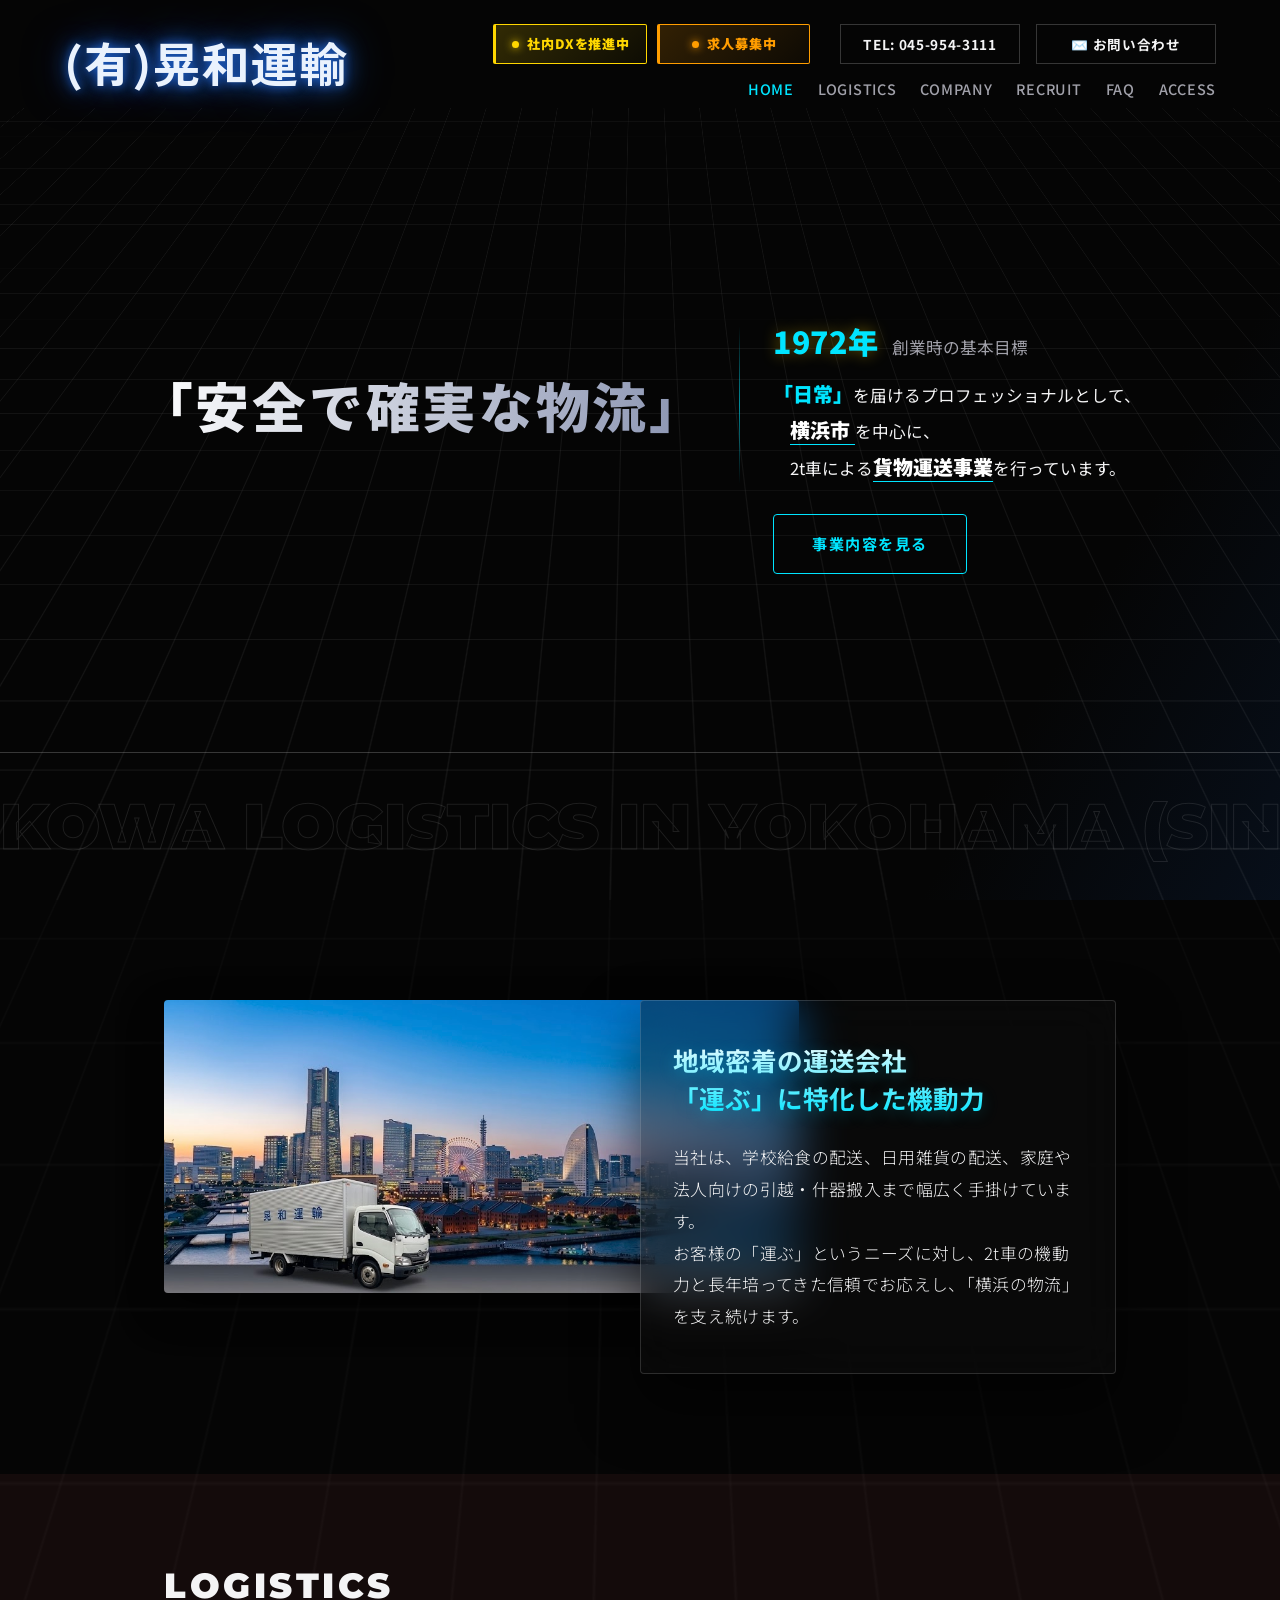
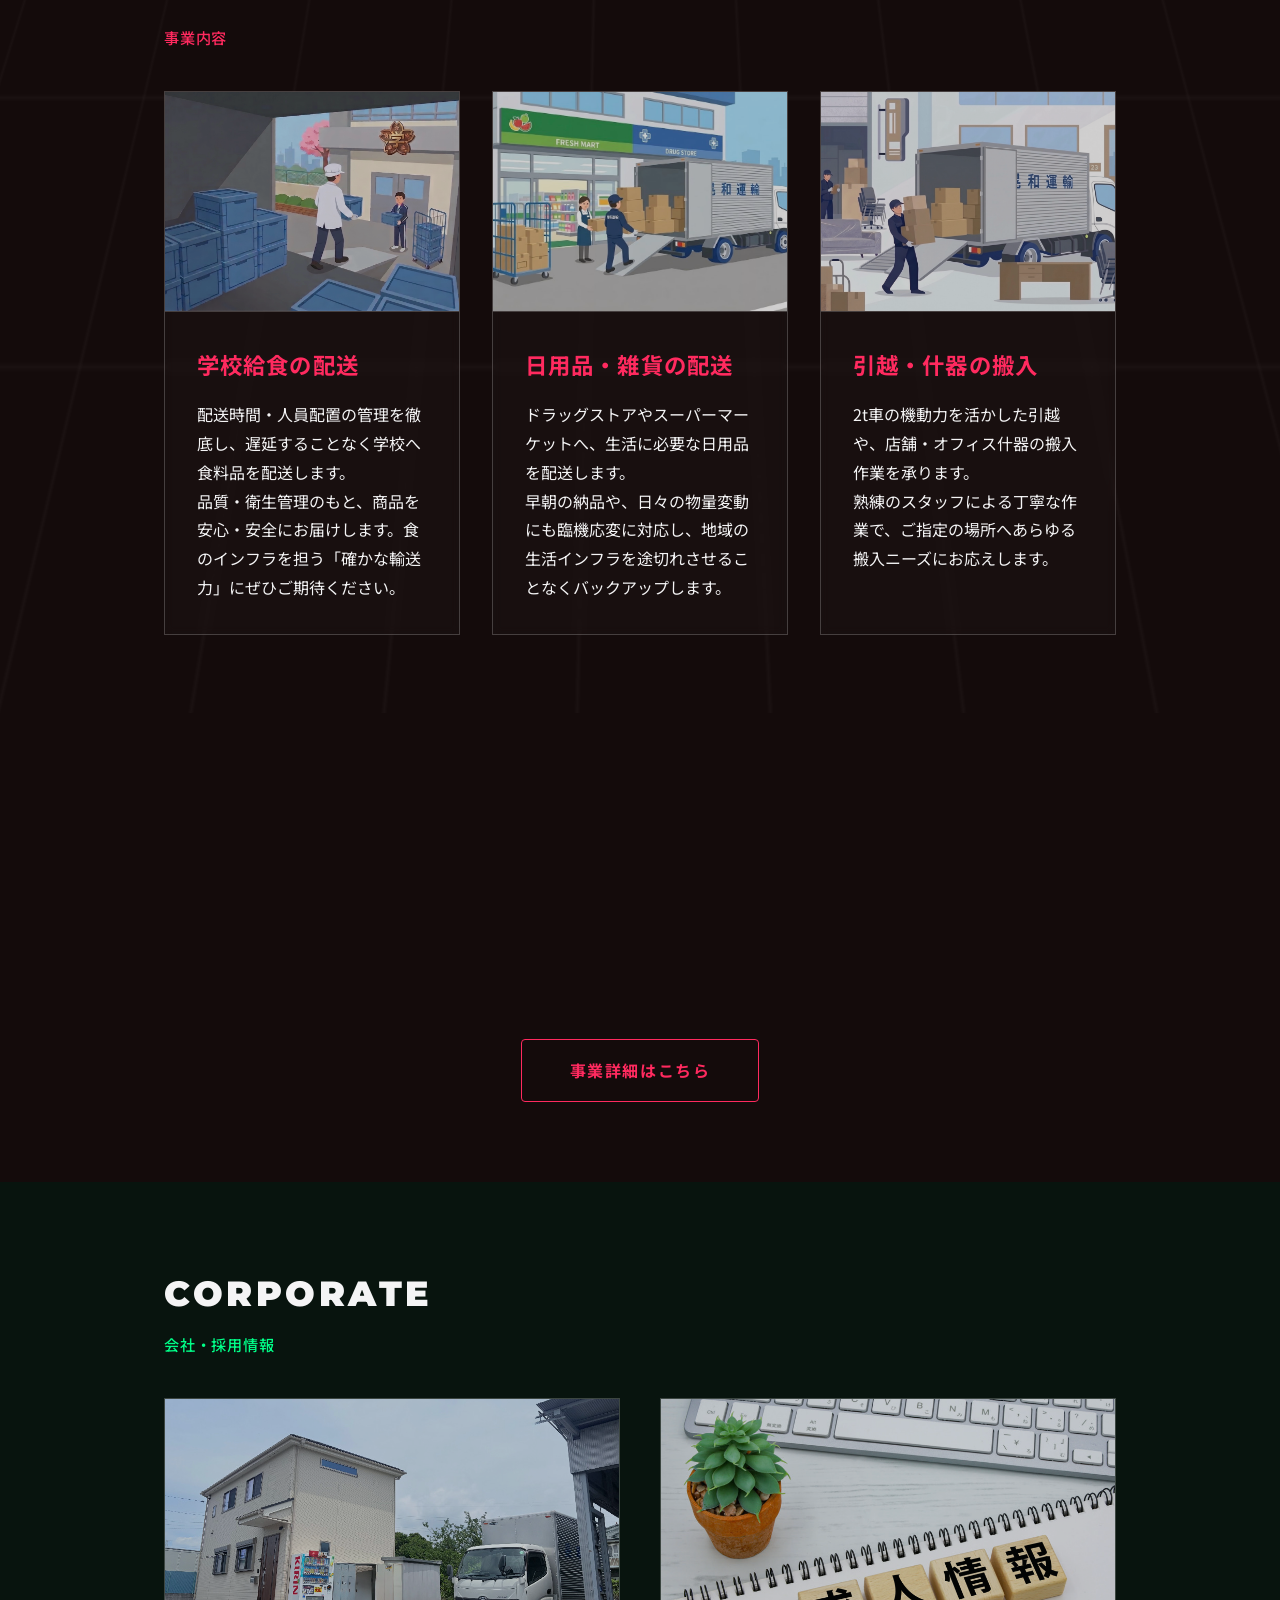
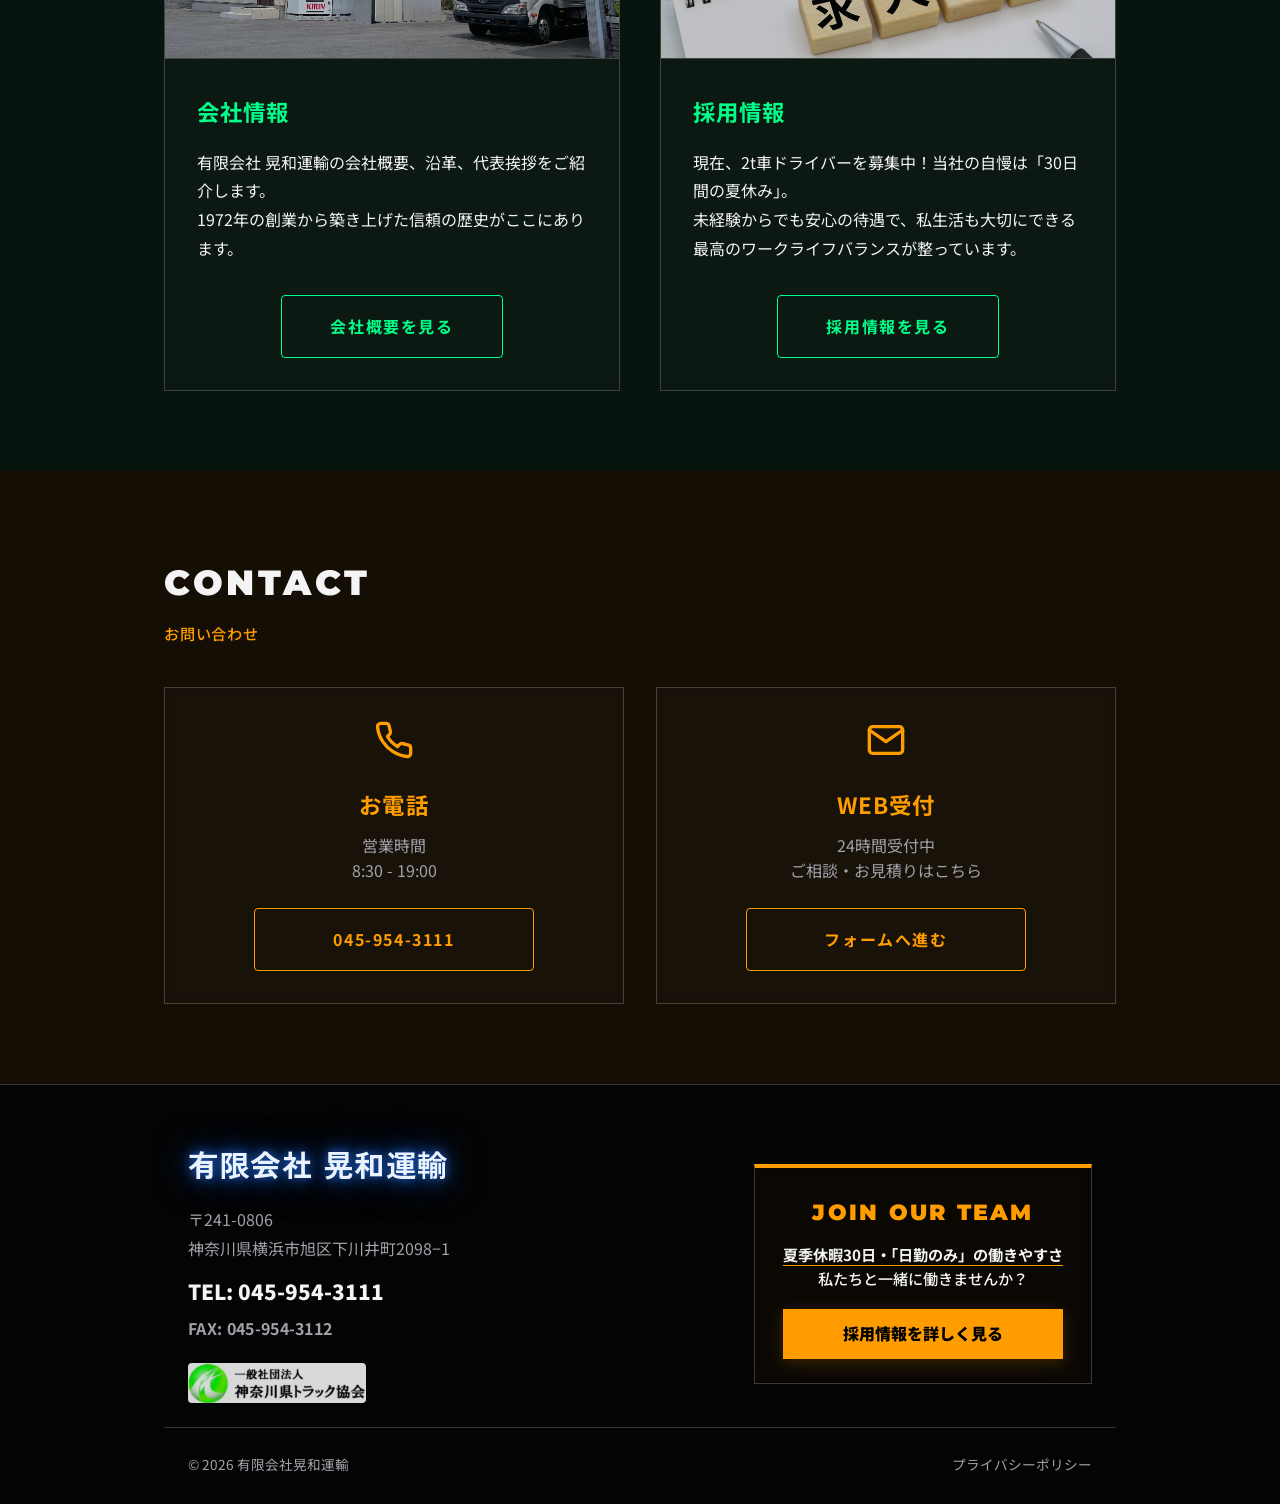
==== index.html @ 09ad702f "Smooth marquee loop" ====
<!DOCTYPE html>
<html lang="ja">
<head>
  <meta charset="UTF-8" />
  <meta name="viewport" content="width=device-width, initial-scale=1.0" />
  <title>有限会社晃和運輸｜横浜市旭区の運送会社・2t車のルート配送・トラック貨物運送</title>

  <meta name="description" content="横浜市旭区を拠点にする運送会社「有限会社晃和運輸」の公式サイトです。2t車による学校給食や日用品のルート配送、引越・什器搬入など、地域に根差した安全・確実な物流サービスを提供しています。現在、2t車ドライバー（正社員）を募集中！" />
  <link rel="canonical" href="https://kowa-yokohama.com/" />

  <link rel="stylesheet" href="css/styles.css" />

  <style>
    /* --- ヒーロー --- */
    .hero {
      position: relative;
      height: 100dvh;
      min-height: 600px;
      display: flex;
      flex-direction: column;
      justify-content: center;
      overflow: hidden;
    }

    .hero-content {
      position: relative;
      z-index: 1;
      transform: translateY(40px);
    }

    /* ★h1をキーワードを含む見出し全体にまとめるための入れ物（見た目には影響しません） */
    .hero-heading {
      font: inherit;
    }

    .hero-catch {
      display: block;
      font-size: 4vw;
      font-weight: 900;
      line-height: 1.3;
      letter-spacing: 0.05em;
      margin-bottom: 36px;
      background: linear-gradient(to right, #ffffff, #8892b0);
      -webkit-background-clip: text;
      background-clip: text;
      -webkit-text-fill-color: transparent;
      margin-left: -0.5rem;
    }

    .hero-sub {
      display: block;
      font-size: 1.1rem;
      color: var(--text-main);
      max-width: 500px;
      margin-bottom: 40px;
      margin-left: 2.5rem;
    }
    /* 「1972年」に添える小さな説明。見出しの補足なのでグレーのままにします */
    .hero-eyebrow-cap { color: var(--text-muted); }
    /* ヒーロー本文の強調。白地の中でも浮くように、シアンの下線を引きます */
    .hero-em {
      font-size: 1.2em;
      font-weight: 900;
      color: #fff;
      border-bottom: 1px solid var(--accent-cyan);
    }

    .hero-year {
      color: #00e5ff;
      font-size: 2rem;
      font-weight: 900;
      letter-spacing: 0.02em;
      line-height: 1;
      text-shadow: 0 0 15px rgba(255, 215, 0, 0.4);
      margin-right: 8px;
    }

    /* ★ここを追加（横浜用のインデントと、2t車用の準備） */
    .indent-yokohama {
      margin-left: 1em; /* 1文字分インデントする */
      display: inline-block;
    }
    .indent-truck {
      display: inline-block;
      margin-left: 1em; /* ★2t車の行を1文字分右へズラす（PC版） */
    }

    /* --- PC：見出しと説明文を縦線で左右に分ける --- */
    @media (min-width: 1000px) {
      .hero .hero-content {
        max-width: 1400px;
        display: grid;
        grid-template-columns: auto 1px auto;
        grid-template-rows: auto auto;
        column-gap: clamp(22px, 2.6vw, 36px);
        justify-content: center;
      }
      /* 中央の縦線 */
      .hero .hero-content::before {
        content: '';
        grid-area: 1 / 2;
        width: 1px;
        height: 100%;
        background: linear-gradient(to bottom, transparent, rgba(0, 229, 255, 0.6), transparent);
      }
      /* h1の中身をそのままグリッドに並べる（見出しの意味は保ったまま） */
      .hero-heading { display: contents; }
      .hero-catch {
        grid-area: 1 / 1;
        align-self: center;
        font-size: clamp(26px, 4.2vw, 57px);
        white-space: nowrap;
        margin: 0;
      }
      /* 見出しと一緒に説明文・年号・ボタンも画面幅で伸縮させます */
      .hero-sub {
        grid-area: 1 / 3;
        margin: 0;
        font-size: clamp(13.5px, 1.3vw, 17.6px);
      }
      .hero-year { font-size: 1.82em; margin-right: 0.45em; }
      .hero .btn-main {
        grid-area: 2 / 3;
        margin: 30px 0 0;
        justify-self: start;
        font-size: clamp(13px, 1.18vw, 16px);
        padding: clamp(11px, 1.18vw, 16px) clamp(26px, 2.96vw, 40px);
      }
    }

    .btn-main {
      display: inline-flex;
      align-items: center;
      padding: 16px 48px;
      border-radius: var(--radius);
      background: transparent;
      color: var(--accent-cyan);
      border: 1px solid var(--accent-cyan);
      text-decoration: none;
      font-weight: 700;
      letter-spacing: 0.1em;
      position: relative;
      overflow: hidden;
      transition: all 0.3s;
      margin-left: 2.5rem; 
    }
    .btn-main::before {
      content: '';
      position: absolute;
      top: 0; left: 0; width: 0%; height: 100%;
      background: var(--accent-cyan);
      transition: all 0.3s ease;
      z-index: -1;
    }
    .btn-main:hover { color: #000; }
    .btn-main:hover::before { width: 100%; }

    /* --- マーキー --- */
    .marquee-container {
      position: absolute;
      bottom: 0;
      width: 100%;
      overflow: hidden;
      white-space: nowrap;
      border-top: 1px solid var(--border-color);
      padding: 16px 0;
      background-color: transparent;
      z-index: 10;
    }

    .marquee-text {
      display: inline-flex;
      font-family: 'Montserrat', sans-serif;
      font-size: 4rem;
      font-weight: 900;
      color: transparent;
      -webkit-text-stroke: 1px rgba(255, 255, 255, 0.1);
      text-transform: uppercase;
      animation: scrollText 30s linear infinite;
      /* 一度だけ描いてGPUで動かす（スクロール中の描き直しを防ぎます） */
      will-change: transform;
      backface-visibility: hidden;
      -webkit-backface-visibility: hidden;
    }

    /* 2つの同じ帯を並べ、ちょうど1つ分（-50%）ずらしてループさせる。
       右側の余白を各帯に持たせるので、継ぎ目でカクッと跳ばない */
    .marquee-item { flex: none; padding-right: 0.6em; }

    @keyframes scrollText {
      0% { transform: translate3d(0, 0, 0); }
      100% { transform: translate3d(-50%, 0, 0); }
    }

    /* ==========================================================================
       導入セクション（画像＋すりガラス枠）
    ========================================================================== */
    .business-intro { 
      padding: 100px 0; 
      background-color: rgba(5, 5, 5, 0.6); 
      overflow: hidden; 
    }
    
    .business-intro-wrapper {
      display: grid;
      grid-template-columns: repeat(12, 1fr);
      align-items: start;
    }
    
    .intro-img-wrapper {
      grid-column: 1 / 9;
      grid-row: 1;
      z-index: 1;
    }
    .intro-img-wrapper img {
      width: 100%;
      height: auto;
      border-radius: var(--radius);
      box-shadow: 0 15px 40px rgba(0,0,0,0.6);
      display: block;
      /* アニメーションを削除しました */
    }
    
    .intro-text-box {
      grid-column: 7 / 13; /* ★ 画像と枠の美しいバランスをキープ */
      grid-row: 1;
      background: rgba(15, 15, 15, 0.4); 
      backdrop-filter: blur(24px);
      -webkit-backdrop-filter: blur(24px);
      border: 0.5px solid rgba(255, 255, 255, 0.15);
      padding: 40px 32px; /* ★ 枠の大きさは変えず、中の余白だけを少し薄くして文字スペースを確保 */
      border-radius: var(--radius);
      z-index: 2;
      box-shadow: 0 30px 60px rgba(0,0,0,0.6);
    }

    .intro-title {
      /* ★ 確実に2行に収まるように文字サイズを小さく調整 */
      font-size: clamp(16px, 2vw, 28px) !important; 
      white-space: nowrap; /* ★ サイズを小さくした上でこれを復活させ、絶対に3行になるのを防ぎます */
      line-height: 1.5;
      margin-bottom: 24px;
      /* 白からシアン（青）へのグラデーション */
      background: linear-gradient(180deg, #ffffff 0%, var(--accent-cyan, #00e5ff) 100%);
      -webkit-background-clip: text;
      -webkit-text-fill-color: transparent;
      /* うっすらとシアンの光彩（影）をつけてさらに強調 */
      text-shadow: 0 4px 16px rgba(0, 229, 255, 0.25);
    }

    /* オレンジの線を削除しました */

    .intro-desc p {
      font-weight: 300;
      letter-spacing: 0.02em;
    }

    .intro-desc { 
      color: var(--text-main); 
      font-size: 1.05rem; 
      line-height: 1.9; 
    }

    /* --- サービスセクション --- */
    .services { padding: 80px 0; background-color: rgba(30, 15, 15, 0.6); }
    .services .section-title span { color: var(--accent-red); }
    
    .service-list { display: grid; grid-template-columns: repeat(3, 1fr); gap: 32px; }
    .service-card { background: rgba(255, 255, 255, 0.02); border: 1px solid var(--border-color); padding: 0; transition: all 0.4s ease; display: flex; flex-direction: column; overflow: hidden; backdrop-filter: blur(5px); }
    .service-img { width: 100%; height: 220px; overflow: hidden; border-bottom: 1px solid var(--border-color); }
    .service-img img { width: 100%; height: 100%; object-fit: cover; opacity: 0.8; transition: transform 0.5s ease, opacity 0.5s ease; }
    .service-card:hover .service-img img { transform: scale(1.05); opacity: 1; }
    
    .service-card:hover { 
      background: rgba(255, 255, 255, 0.05); 
      border-color: var(--accent-red); 
      box-shadow: 0 0 20px rgba(255, 42, 95, 0.15); 
      transform: translateY(var(--card-lift)); 
    }
    .service-text { padding: 32px; position: relative; }
    /* カードの見出しは、そのセクションのアクセント色の文字で見せます（ここは赤） */
    .service-card h3 { font-size: 1.4rem; margin-bottom: 16px; font-weight: 700; letter-spacing: 0.05em;
      color: var(--accent-red); }
    .service-card p { color: var(--text-main); font-size: 1rem; line-height: 1.8; }

    /* 共通ボタンデザイン */
    .btn-outline {
      display: inline-flex;
      align-items: center;
      justify-content: center;
      padding: 16px 48px;
      border-radius: var(--radius);
      background: transparent;
      color: var(--accent-cyan);
      border: 1px solid var(--accent-cyan);
      text-decoration: none;
      font-weight: 700;
      letter-spacing: 0.1em;
      position: relative;
      overflow: hidden;
      transition: all 0.3s;
    }
    .btn-outline::before {
      content: '';
      position: absolute;
      top: 0; left: 0; width: 0%; height: 100%;
      background: var(--accent-cyan);
      transition: all 0.3s ease;
      z-index: -1;
    }
    .btn-outline:hover { color: #000; }
    .btn-outline:hover::before { width: 100%; }

    .btn-outline.red-version { color: var(--accent-red); border-color: var(--accent-red); }
    .btn-outline.red-version::before { background: var(--accent-red); }
    .btn-outline.red-version:hover { color: #000; }

    .btn-outline.green-version { color: var(--accent-green); border-color: var(--accent-green); }
    .btn-outline.green-version::before { background: var(--accent-green); }
    .btn-outline.green-version:hover { color: #000; }

    .btn-outline.orange-version { color: var(--accent-orange); border-color: var(--accent-orange); }
    .btn-outline.orange-version::before { background: var(--accent-orange); }
    .btn-outline.orange-version:hover { color: #000; }

    /* --- 会社情報＆採用情報セクション --- */
    .info-section { padding: 80px 0; background-color: rgba(10, 30, 20, 0.6); }
    .info-title span { color: var(--accent-green) !important; }
    .info-list { display: grid; grid-template-columns: repeat(2, 1fr); gap: 40px; }
    .info-card { background: rgba(255, 255, 255, 0.02); border: 1px solid var(--border-color); padding: 0; transition: all 0.4s ease; display: flex; flex-direction: column; overflow: hidden; backdrop-filter: blur(5px); }
    .info-img { width: 100%; height: 260px; overflow: hidden; border-bottom: 1px solid var(--border-color); }
    .info-img img { width: 100%; height: 100%; object-fit: cover; opacity: 0.8; transition: transform 0.5s ease, opacity 0.5s ease; }
    .info-card:hover .info-img img { transform: scale(1.05); opacity: 1; }
    .info-card:hover { background: rgba(255, 255, 255, 0.05); border-color: var(--accent-green); box-shadow: 0 0 20px rgba(0, 255, 136, 0.15); transform: translateY(var(--card-lift)); }
    .info-text { 
      padding: 32px; 
      position: relative; 
      display: flex; 
      flex-direction: column; 
      flex-grow: 1;
    }
    /* 同上（このセクションは緑） */
    .info-card h3 { font-size: 1.4rem; margin-bottom: 16px; font-weight: 700; letter-spacing: 0.05em;
      color: var(--accent-green); }
    .info-card p { color: var(--text-main); font-size: 1rem; line-height: 1.8; margin-bottom: 32px; }

    .info-text .btn-outline {
      align-self: center;
      margin-top: auto;
    }

    /* --- お問い合わせセクション --- */
    .contact-section { padding: 80px 0; background-color: rgba(30, 20, 5, 0.6); }
    .contact-title span { color: var(--accent-orange) !important; }
    
    .contact-grid { display: grid; grid-template-columns: repeat(2, 1fr); gap: 32px; }
    .contact-card { background: rgba(255, 255, 255, 0.02); border: 1px solid var(--border-color); padding: var(--card-pad); text-align: center; transition: all 0.4s ease; display: flex; flex-direction: column; align-items: center; justify-content: center; backdrop-filter: blur(5px); }
    .contact-card:hover { background: rgba(255, 255, 255, 0.05); border-color: var(--accent-orange); box-shadow: 0 0 20px rgba(255, 157, 0, 0.15); transform: translateY(var(--card-lift)); }
    .contact-icon { margin-bottom: 16px; color: var(--accent-orange); }
    /* 同上（このセクションはオレンジ） */
    .contact-card h3 { font-size: 1.4rem; margin-bottom: 8px; font-weight: 700; letter-spacing: 0.05em;
      color: var(--accent-orange); }
    /* ここはボタンに添える案内なので、注記と同じグレーにします */
    .contact-card p { color: var(--text-muted); font-size: 1rem; line-height: 1.6; margin-bottom: 24px; }
    .contact-btn { width: 100%; max-width: 280px; }

    /* --- トップページ用 DX推進アピールバナー --- */
    .dx-banner-link {
      display: block;
      text-decoration: none;
      margin: 60px 0;
    }
    .dx-banner-container {
      display: grid;
      grid-template-columns: 1fr 268px;
      gap: 32px;
      align-items: center;
      background: linear-gradient(135deg, rgba(255, 215, 0, 0.05) 0%, rgba(0, 0, 0, 0.3) 100%);
      border: 1px solid rgba(255, 215, 0, 0.25);
      border-left: 4px solid #ffd700;
      border-radius: var(--radius);
      padding: 32px 40px;
      position: relative;
      overflow: hidden;
      transition: all 0.3s ease;
    }
    .dx-banner-container:hover {
      border-color: #ffd700;
      box-shadow: 0 0 20px rgba(255, 215, 0, 0.15);
      transform: translateY(-2px);
    }
    .dx-banner-svg {
      position: absolute;
      right: 30px;
      top: 50%;
      transform: translateY(-50%);
      width: 120px;
      height: 120px;
      opacity: 0.04;
      color: #ffd700;
      pointer-events: none;
    }
    .dx-banner-shot { display: flex; justify-content: center; align-items: center; }
    .dx-banner-title {
      color: #ffd700;
      font-size: 1.3rem;
      font-weight: 900;
      margin-bottom: 12px;
      display: flex;
      align-items: center;
      gap: 12px;
      letter-spacing: 0.05em;
    }
    .dx-banner-text {
      color: var(--text-main);
      font-size: 0.95rem;
      line-height: 1.8;
      margin-bottom: 0;
    }
    /* スマホで2行に折り返さないよう、画面幅に合わせて自動縮小させます */
    .dx-banner-sub { white-space: nowrap; }
    @media (max-width: 768px) {
      /* --- 文字サイズの統一（スマホ） --- */
      .service-card h3, .info-card h3 { font-size: 1.3rem; }
      .service-card p, .info-card p { font-size: 0.95rem; }

      .dx-banner-sub { font-size: clamp(12px, 4.25vw, 17px); }
    }
    .dx-banner-more {
      display: inline-block;
      color: #ffd700;
      font-weight: 700;
      margin-top: 12px;
      border-bottom: 1px dashed #ffd700;
    }

    /* --- index.html専用 スマホレスポンシブ --- */
    @media (max-width: 768px) {
      .hero-content {
        transform: translateY(20px); 
      }
      /* ★スマホ：年号ラベル → 見出し → 説明文 → ボタンを中央に一直線で並べる */
      .hero-content { text-align: center; }
      .hero-heading { display: flex; flex-direction: column; }
      .hero-sub { display: contents; }

      /* 端末の横幅に合わせて全体を伸縮させます。
         割る数は「その行が1行に収まる幅の比率」から算出しているので、
         画面が狭い端末でも折り返しません（見出し 9.91em / 説明文 21.7em）。 */
      .hero-catch {
        order: 0;
        font-size: clamp(22px, calc((100vw - 48px) / 10.2), 40px);
        white-space: nowrap;
        margin: 0 0 24px;
        padding-bottom: 22px;
        border-bottom: 1px solid rgba(0, 229, 255, 0.28);
      }
      .hero-sub { font-size: clamp(11.5px, calc((100vw - 48px) / 22.2), 19px); }

      .hero-eyebrow { order: -1; margin-bottom: 16px !important; }
      .hero-year { font-size: 1.3em; margin-right: 0.6em; }
      .hero-eyebrow-cap { font-size: 0.85em; letter-spacing: 0.12em; }

      .hero-body { order: 1; display: block; margin-bottom: 34px; }
      .indent-yokohama,
      .indent-truck { margin-left: 0; }

      .btn-main {
        display: inline-flex;
        width: auto;
        margin: 0 auto 40px;
      }

      /* スマホは描画面積を減らしてスクロールを軽くします */
      .marquee-container { padding: 10px 0; }
      .marquee-text { font-size: 2.4rem; }

      .business-intro-wrapper { 
        display: flex;
        flex-direction: column; 
        justify-content: center; 
        align-items: center;
        gap: 12px; 
      }
      .intro-img-wrapper { 
        width: 100%; 
        box-shadow: 0 10px 30px rgba(0,0,0,0.8);
      }
      .intro-text-box { 
        width: 100%; 
        margin-top: 0; 
        padding: 40px 16px; /* ★ 左右の余白を減らして、文字が横に広がるスペースを確保！ */
        background: rgba(15, 15, 15, 0.92); /* ★ ぼかしをなくす代わりに背景を少し濃くして高級感を維持 */
        
        /* ★ スクロール激重の原因（スマホでのすりガラス）をオフにしてサクサクに！ */
        backdrop-filter: none;
        -webkit-backdrop-filter: none;
        
        box-shadow: none; 
        border-radius: var(--radius); 
      }

      .intro-title {
        font-size: 1.4rem !important; /* ★ どんなスマホでも絶対に2行で収まるベストなサイズ */
        white-space: nowrap !important; /* ★ これで強制的に2行をキープ！ */
        margin-bottom: 24px;
      }

      .service-list { display: flex; overflow-x: auto; scroll-snap-type: x mandatory; gap: 16px; padding-bottom: 32px; width: 100%; }
      .service-list::-webkit-scrollbar { height: 4px; }
      .service-list::-webkit-scrollbar-track { background: rgba(255, 255, 255, 0.05); border-radius: var(--radius); }
      .service-list::-webkit-scrollbar-thumb { background: var(--accent-cyan); border-radius: var(--radius); }
      .service-card { flex: 0 0 85%; scroll-snap-align: start; }
      
      .info-list { grid-template-columns: 1fr; gap: 24px; }
      .info-img { height: 200px; }
      
      .contact-grid { gap: 12px; }
      .contact-card { padding: 24px 8px; }
      .contact-icon svg { width: 28px; height: 28px; }
      .contact-card h3 { font-size: 1.3rem; margin-bottom: 4px; }
      .contact-card p { font-size: 0.95rem; margin-bottom: 16px; }
      .contact-btn { padding: 12px 0; font-size: 0.8rem; width: 100%; letter-spacing: normal; }
      
      .dx-banner-link { margin: 40px 0; }
      .dx-banner-container { padding: 24px 20px; grid-template-columns: 1fr; gap: 24px; }
      .dx-banner-shot { order: 2; }
      .dx-banner-shot { display: flex; justify-content: center; align-items: center; }
    .dx-banner-title {
        font-size: 1.1rem;
        flex-direction: column;
        align-items: flex-start;
        gap: 6px;
      }
      .dx-banner-text { font-size: 0.9rem; line-height: 1.6; }
      .dx-banner-svg {
        width: 80px;
        height: 80px;
        right: -10px;
        bottom: -10px;
        top: auto;
        transform: none;
      }
    }
    /* 本文中の強調：白字のまま目立たせるため、ページのアクセント色で下線を引きます
       （よくある質問ページで使っていた手法を全ページに揃えました） */
    .dx-banner-text strong {
      border-bottom: 1px solid currentColor;   /* 金色の帯の中はもともと金文字なので、同色の下線で揃えます */
    }
    .intro-desc strong,
    .service-card p strong,
    .info-card p strong,
    .contact-card p strong {
      color: var(--text-main);
      font-weight: 700;
      border-bottom: 1px solid var(--accent-cyan);
    }
  </style>
</head>
<body>

  <div class="page-bg"></div>
  <div class="page-grid"></div>
  <div id="header-placeholder">
    <header class="site-header" id="header">
      <div class="header-inner">
        <a href="/" class="brand">(有)晃和運輸</a>


        <div class="header-right" id="header-right">
          <div class="header-top pc-only">
            <div class="header-badges">
              <a href="/dx" class="hbadge hbadge-dx"><span class="hbadge-dot"></span>社内DXを推進中</a>
              <a href="/recruit" class="hbadge hbadge-recruit"><span class="hbadge-dot"></span>求人募集中</a>
            </div>
            <div class="header-contact">
              <a href="tel:045-954-3111" class="header-action-btn">TEL: 045-954-3111</a>
              <a href="/contact" class="header-action-btn" id="nav-btn-contact">✉️ お問い合わせ</a>
            </div>
          </div>

          <div class="menu-badges sp-only">
            <a href="/recruit" class="hbadge hbadge-recruit"><span class="hbadge-dot"></span>求人募集中</a>
            <a href="/dx" class="hbadge hbadge-dx"><span class="hbadge-dot"></span>社内DXを推進中</a>
          </div>

          <nav class="site-nav">
            <a href="/" id="menu-home" class="nav-home">HOME<span class="nav-ja">ホーム</span></a>
            <a href="/logistics" id="menu-services" class="nav-services">LOGISTICS<span class="nav-ja">事業内容</span></a>
            <a href="/company" id="menu-company" class="nav-company">COMPANY<span class="nav-ja">会社情報</span></a>
            <a href="/recruit" id="menu-recruit" class="nav-recruit">RECRUIT<span class="nav-ja">採用情報</span></a>
            <a href="/faq" id="menu-faq" class="nav-faq">FAQ<span class="nav-ja">よくある質問</span></a>
            <a href="/access" id="menu-access" class="nav-access">ACCESS<span class="nav-ja">所在地</span></a>
          </nav>

          <div class="header-contact sp-only menu-contact-grid">
            <div class="menu-contact-box">
              <div class="menu-contact-title">TEL</div>
              <a href="tel:045-954-3111" class="menu-contact-btn">045-954-3111</a>
            </div>
            <div class="menu-contact-box">
              <div class="menu-contact-title">CONTACT</div>
              <a href="/contact" class="menu-contact-btn">フォームへ進む</a>
            </div>
          </div>
        </div>

        <button class="menu-toggle" id="menu-toggle" aria-label="メニューを開閉する">
          <span class="menu-toggle-bar"></span>
          <span class="menu-toggle-bar"></span>
          <span class="menu-toggle-bar"></span>
        </button>
      </div>
    </header>
  </div>

  <section class="hero">
    <div class="container hero-content fade-up">
      <h1 class="hero-heading">
        <span class="hero-catch">「安全で確実な物流」</span>

        <span class="hero-sub">
          <span class="hero-eyebrow" style="display: block; margin-bottom: 16px;">
            <span style="display: inline-flex; align-items: baseline;">
              <strong class="hero-year">1972年</strong>
              <span class="keep-text hero-eyebrow-cap"> 創業時の基本目標</span>
            </span>
          </span>
          <span class="keep-text hero-body">
            <!-- ★ここから下の3行を「ブロック化」して行間を完全に統一しました！ -->
          <span style="display: block; margin-bottom: 6px; line-height: 1.5;">
            <span class="keep-text"><span style="font-size: 1.2em; font-weight: 900; color: #00e5ff;">「日常」</span>を届ける</span><span class="keep-text">プロフェッショナルとして、</span>
          </span>
          <span class="indent-yokohama" style="display: block; margin-bottom: 6px; line-height: 1.5;">
            <span class="hero-em">横浜市 </span>を中心に、
          </span>
          <span class="indent-truck" style="display: block; line-height: 1.6;">
            2t車による<span class="hero-em">貨物運送事業</span>を行っています。
          </span>
        </span>
      </h1>
      <a href="/logistics" class="btn-main">事業内容を見る</a>
    </div>
    <div class="marquee-container">
      <div class="marquee-text" aria-hidden="true">
        <span class="marquee-item">KOWA LOGISTICS in YOKOHAMA (SINCE 1972)</span><span class="marquee-item">KOWA LOGISTICS in YOKOHAMA (SINCE 1972)</span>
      </div>
    </div>
  </section>

  <section class="business-intro">
    <div class="container business-intro-wrapper fade-up">
      <div class="intro-img-wrapper">
        <img src="images/TOP.jpg" alt="横浜市の運送会社 晃和運輸の車両群">
      </div>
      <div class="intro-text-box">
        <h2 class="intro-title">地域密着の運送会社<br>「運ぶ」に特化した機動力</h2>
        <!-- オレンジの区切り線を削除しました -->
        <div class="intro-desc">
          <p>
          当社は、学校給食の配送、日用雑貨の配送、家庭や法人向けの引越・什器搬入まで幅広く手掛けています。<br>
          お客様の「運ぶ」というニーズに対し、2t車の機動力と長年培ってきた信頼でお応えし、「横浜の物流」を支え続けます。
          </p>
        </div>
      </div>
    </div>
  </section>

  <section id="services" class="services">
    <div class="container">
      <h2 class="section-title fade-up">Logistics<span>事業内容</span></h2>
      <div class="service-list fade-up">
        <div class="service-card">
          <div class="service-img"><img src="images/IND1.jpg" alt="食品・学校給食配送"></div>
          <div class="service-text">
            <h3>学校給食の配送</h3>
            <p>配送時間・人員配置の管理を徹底し、遅延することなく学校へ食料品を配送します。<br>
               品質・衛生管理のもと、商品を安心・安全にお届けします。食のインフラを担う「確かな輸送力」にぜひご期待ください。</p>
          </div>
        </div>
        
        <div class="service-card">
          <div class="service-img"><img src="images/IND2.jpg" alt="日用品・店舗ルート配送"></div>
          <div class="service-text">
            <h3>日用品・雑貨の配送</h3>
            <p>ドラッグストアやスーパーマーケットへ、生活に必要な日用品を配送します。<br>
               早朝の納品や、日々の物量変動にも臨機応変に対応し、地域の生活インフラを途切れさせることなくバックアップします。</p>
          </div>
        </div>
        
        <div class="service-card">
          <div class="service-img"><img src="images/IND3.jpg" alt="引越し・什器搬入"></div>
          <div class="service-text">
            <h3>引越・什器の搬入</h3>
            <p>2t車の機動力を活かした引越や、店舗・オフィス什器の搬入作業を承ります。<br>
               熟練のスタッフによる丁寧な作業で、ご指定の場所へあらゆる搬入ニーズにお応えします。</p>
          </div>
        </div>
      </div>

      <a href="/dx" class="dx-banner-link fade-up">
        <div class="dx-banner-container">
          <svg class="dx-banner-svg" viewBox="0 0 24 24" fill="none" stroke="currentColor" stroke-width="1" stroke-linecap="round" stroke-linejoin="round">
            <rect x="2" y="3" width="20" height="14" rx="2" ry="2"></rect>
            <line x1="8" y1="21" x2="16" y2="21"></line>
            <line x1="12" y1="17" x2="12" y2="21"></line>
          </svg>

          <div class="dx-banner-content">
            <h3 class="dx-banner-title">
              <svg width="22" height="22" viewBox="0 0 24 24" fill="none" stroke="currentColor" stroke-width="2" stroke-linecap="round" stroke-linejoin="round">
                <polygon points="12 2 22 8.5 22 15.5 12 22 2 15.5 2 8.5 12 2"></polygon>
                <polyline points="12 22 12 12"></polyline>
                <polyline points="22 8.5 12 12"></polyline>
                <polyline points="2 8.5 12 12"></polyline>
              </svg>
              【INNOVATION】<br class="sp-only"><span class="dx-banner-sub">自社開発アプリ・社内DXを推進中</span>
            </h3>
            <p class="dx-banner-text">
              検品・納品・GPS・日報・給与まで、<span style="white-space:nowrap;">現場を熟知した</span>自社スタッフが<strong style="color:#ffd700;"><span style="white-space:nowrap;">企画から開発・</span><span style="white-space:nowrap;">運用まで手掛けています</span></strong>。<br>
              御社の現場に合わせた<strong style="color:#ffd700;">オーダーメイドでのご提供</strong>もいたします。<br>
              <span class="dx-banner-more">
                自社開発システムの詳細を見る ➔
              </span>
            </p>
          </div>

          <div class="dx-banner-shot">
            <div class="dx-devices">
              <div class="dev-tablet">
                <div class="mock mock-wide">
                  <div class="mock-screen">
                    <div class="mock-bar" style="background:#1565d8; color:#fff; justify-content:center;">データモニター</div>
                    <div class="mock-body">
                      <div style="display:flex; justify-content:space-between;">
                        <span class="mock-muted">2026年9月3日</span><b style="font-size:10px; color:#0f8f45;">100%</b>
                      </div>
                      <div style="display:flex; align-items:center; gap:5px; margin:5px 0 2px;">
                        <div class="mock-prog" style="flex:1;"><i style="width:100%"></i></div>
                        <b style="font-size:9px; white-space:nowrap;">2,951 個</b>
                      </div>
                      <div class="mock-muted" style="margin-top:7px;">コース別 進捗</div>
                      <div class="mock-bars">
                        <i style="height:100%"></i><i style="height:100%"></i><i style="height:100%"></i><i style="height:100%"></i>
                        <i style="height:82%; background:#f0a020;"></i><i style="height:100%"></i><i style="height:100%"></i>
                        <i style="height:64%; background:#f0a020;"></i><i style="height:100%"></i><i style="height:100%"></i>
                      </div>
                      <div style="display:flex; justify-content:space-between;" class="mock-muted"><span>B-1</span><span>B-2</span><span>D-9</span></div>
                    </div>
                  </div>
                </div>
              </div>

              <div class="dev-mini">
                <div class="mock">
                  <div class="mock-screen-dark">
                    <div class="mock-bar" style="background:#000;"><span class="mock-ch">CH1</span><span style="color:#8a8fa3;">☰</span></div>
                    <div class="mock-body">
                      <div style="text-align:center; color:#fff; font-weight:900; font-size:11px; margin-bottom:8px;">会話中…</div>
                      <div style="background:rgba(255,255,255,.05); border-radius:6px; padding:7px 9px; margin-bottom:8px;">
                        <div style="display:flex; justify-content:space-between;"><span style="color:#a9aec4;">会話者</span><b style="color:#fff;">佐藤 健一</b></div>
                      </div>
                      <div class="mock-ptt">PUSH TO TALK</div>
                    </div>
                  </div>
                </div>
              </div>

              <div class="dev-phone">
                <div class="mock">
                  <div class="mock-screen">
                    <div class="mock-bar">
                      <span class="mock-muted">日報</span><span class="mock-chip" style="background:#e4f7ec; color:#0f8f45;">始業済</span>
                    </div>
                    <div class="mock-body">
                      <div style="text-align:center; font-size:14px; font-weight:900; margin-bottom:8px;">山田 太郎 さん</div>
                      <div class="mock-btn" style="background:#1e96e8;">業務開始</div>
                      <div class="mock-btn" style="background:#e6437c;">お知らせ一覧</div>
                      <div class="mock-btn" style="background:#f5a300;">履歴を表示</div>
                      <div class="mock-btn" style="background:#0d8b8b; margin-bottom:0;">NFC読み込み</div>
                    </div>
                  </div>
                </div>
              </div>
            </div>
          </div>
        </div>
      </a>
            
      <div style="text-align: center; margin-top: 64px;">
        <a href="/logistics" class="btn-outline red-version">事業詳細はこちら</a>
      </div>
    </div>
  </section>

  <section class="info-section">
    <div class="container">
      <h2 class="section-title info-title fade-up">Corporate<span>会社・採用情報</span></h2>
      
      <div class="info-list fade-up">
        <div class="info-card" id="会社情報">
          <div class="info-img"><img src="images/IND4.jpg" alt="会社概要イメージ"></div>
          <div class="info-text">
            <h3>会社情報</h3>
            <p>有限会社 晃和運輸の会社概要、沿革、代表挨拶をご紹介します。<br>1972年の創業から築き上げた信頼の歴史がここにあります。</p>
            <a href="/company" class="btn-outline green-version">会社概要を見る</a>
          </div>
        </div>
        
        <div class="info-card" id="採用情報">
          <div class="info-img"><img src="images/IND5.jpg" alt="採用情報イメージ"></div>
          <div class="info-text">
            <h3>採用情報</h3>
            <p>現在、2t車ドライバーを募集中！当社の自慢は「30日間の夏休み」。<br>未経験からでも安心の待遇で、私生活も大切にできる最高のワークライフバランスが整っています。</p>
            <a href="/recruit" class="btn-outline green-version">採用情報を見る</a>
          </div>
        </div>
      </div>

    </div>
  </section>

  <section id="contact" class="contact-section">
    <div class="container">
      <h2 class="section-title contact-title fade-up">Contact<span>お問い合わせ</span></h2>
      
      <div class="contact-grid fade-up">
        
        <div class="contact-card">
          <div class="contact-icon">
            <svg width="40" height="40" viewBox="0 0 24 24" fill="none" stroke="currentColor" stroke-width="2" stroke-linecap="round" stroke-linejoin="round">
              <path d="M22 16.92v3a2 2 0 0 1-2.18 2 19.79 19.79 0 0 1-8.63-3.07 19.5 19.5 0 0 1-6-6 19.79 19.79 0 0 1-3.07-8.67A2 2 0 0 1 4.11 2h3a2 2 0 0 1 2 1.72 12.84 12.84 0 0 0 .7 2.81 2 2 0 0 1-.45 2.11L8.09 9.91a16 16 0 0 0 6 6l1.27-1.27a2 2 0 0 1 2.11-.45 12.84 12.84 0 0 0 2.81.7A2 2 0 0 1 22 16.92z"></path>
            </svg>
          </div>
          <h3>お電話</h3>
          <p class="pc-only">営業時間<br>8:30 - 19:00</p>
          <p class="sp-only">営業時間<br>8:30 - 19:00</p>
          <a href="tel:045-954-3111" class="btn-outline orange-version contact-btn">045-954-3111</a>
        </div>

        <div class="contact-card">
          <div class="contact-icon">
            <svg width="40" height="40" viewBox="0 0 24 24" fill="none" stroke="currentColor" stroke-width="2" stroke-linecap="round" stroke-linejoin="round">
              <path d="M4 4h16c1.1 0 2 .9 2 2v12c0 1.1-.9 2-2 2H4c-1.1 0-2-.9-2-2V6c0-1.1.9-2 2-2z"></path>
              <polyline points="22,6 12,13 2,6"></polyline>
            </svg>
          </div>
          <h3>WEB受付</h3>
          <p class="pc-only">24時間受付中<br>ご相談・お見積りはこちら</p>
          <p class="sp-only">24時間受付中<br>ご相談・お見積り</p>
          <a href="/contact" class="btn-outline orange-version contact-btn">フォームへ進む</a>
        </div>

      </div>
    </div>
  </section>

  <div id="footer-placeholder"></div>
  <script src="js/common.js"></script>
</body>
</html>
---- css/styles.css ----
@charset "UTF-8";

/* ==========================================================================
   Google Fonts & 変数定義（サイト共通）
   ========================================================================== */
@import url('https://fonts.googleapis.com/css2?family=Montserrat:wght@700;900&family=Noto+Sans+JP:wght@300;400;500;700;900&family=Zen+Kaku+Gothic+New:wght@700&display=swap');

:root {
  --bg-color: #050505;
  --surface-color: #111111;
  --primary-blue: #1e22ff;
  --accent-cyan: #00e5ff;
  --accent-green: #00ff88;
  --accent-red: #ff2a5f;
  --accent-orange: #ff9d00;
  --text-main: #f4f4f5;
  --text-muted: #a1a1aa;
  --border-color: rgba(255, 255, 255, 0.2);

  /* ---- 全ページ共通の書式ルール（ここを変えると全ページに効きます） ---- */
  --sec-gap: 40px;    /* セクションの上下余白。上40＋下40＝セクション間80px */
  --sec-end: 80px;    /* 最後のセクションとフッターのあいだ */
  --sec-head: 10px;   /* パンくずの下、最初のセクションの上 */
  --card-pad: 32px;   /* カードの内側の余白 */
  --card-lift: -6px;  /* カードにカーソルを乗せたときに浮き上がる量 */
  --radius: 4px;      /* 角丸（標準） */
  --radius-sm: 2px;   /* 角丸（ラベル・タグなど小さいもの） */
}
@media (max-width: 768px) {
  :root {
    --sec-gap: 24px;
    --sec-end: 48px;
    --card-pad: 24px;
  }
}

/* ==========================================================================
   基本リセット ＆ 全体レイアウト設定
   ========================================================================== */
* {
  box-sizing: border-box;
  margin: 0;
  padding: 0;
}

html, body {
  overflow-x: hidden;
  /* clip は「スクロールする箱」を作らない。hidden だと Android版Chromeで body が箱になり、
     下の overscroll-behavior と組み合わさって縦スクロールが止まる（2026-09 OPPOで発生） */
  overflow-x: clip;
  width: 100%;
  max-width: 100vw;
  position: relative;

  /* ※ここに background を書くと body の背景がキャンバスへ伝播しなくなり、
     z-index が負の .page-bg / .page-grid を覆い隠してしまうので書きません */

  -webkit-text-size-adjust: 100%;
  text-size-adjust: 100%;
}

body {
  font-family: 'Noto Sans JP', sans-serif;
  background-color: var(--bg-color);
  color: var(--text-main);
  line-height: 1.8;
}

.container {
  width: 100%;
  max-width: 1000px;
  margin: 0 auto;
  padding: 0 24px;
}

/* 表示切り替え用ユーティリティ */
.pc-only { display: block; }
.sp-only { display: none !important; }
.menu-badges { display: none; }

/* ページ内リンク（#services など）で飛んだとき、
   固定ヘッダーの下に見出しが潜らないよう余白を確保します */
#services,
:target {
  scroll-margin-top: 45px;
}
.menu-toggle { display: none; }

/* ==========================================================================
   背景・サイバー動く格子（アニメーション）
   ========================================================================== */
.page-bg {
  position: fixed;
  top: 0; left: 0; width: 100%; height: 100%;
  background: linear-gradient(120deg, #050505 40%, #0a192f 60%, #050505 80%);
  background-size: 200% 200%;
  animation: gradientMove 15s ease infinite;
  z-index: -20;
}

.page-grid {
  position: fixed;
  top: -50%; left: -50%; width: 200%; height: 200%;
  background-image: 
    linear-gradient(var(--border-color) 1px, transparent 1px),
    linear-gradient(90deg, var(--border-color) 1px, transparent 1px);
  background-size: 60px 60px;
  opacity: 0.3;
  z-index: -10;
  pointer-events: none;
  transform: perspective(1000px) rotateX(50deg);
  animation: pageGridMove 10s linear infinite;
}

@keyframes gradientMove {
  0% { background-position: 0% 50%; }
  50% { background-position: 100% 50%; }
  100% { background-position: 0% 50%; }
}

@keyframes pageGridMove {
  0% { transform: perspective(1000px) rotateX(50deg) translateY(0); }
  100% { transform: perspective(1000px) rotateX(50deg) translateY(60px); }
}

/* ==========================================================================
   共通ナビゲーション（ヘッダー）
   ========================================================================== */
.site-header {
  position: fixed;
  top: 0; left: 0; width: 100%;
  padding: 24px 0;
  z-index: 100;
  transition: all 0.4s ease;
  background: transparent;
}

.site-header.scrolled {
  padding: 16px 0;
  background: rgba(5, 5, 5, 0.85);
  backdrop-filter: blur(12px);
  -webkit-backdrop-filter: blur(12px);
  border-bottom: 1px solid var(--border-color);
}

.header-inner {
  display: flex;
  justify-content: space-between;
  align-items: center;
  max-width: 1200px;
  margin: 0 auto;
  padding: 0 24px;
  width: 100%;
}

.brand {
  display: inline-block;
  -webkit-tap-highlight-color: transparent;
  font-family: 'Zen Kaku Gothic New', 'Noto Sans JP', sans-serif;
  font-size: 3rem;
  font-weight: 700;
  letter-spacing: 0.02em;
  color: #eaf2fd;
  text-decoration: none;
  line-height: 1.2;
  position: relative;
  z-index: 1001;
  /* トラックの車体と同じ青（#1d5bbf）でぼんやり光らせます */
  text-shadow:
    0 0 10px rgba(29, 91, 191, 1),
    0 0 22px rgba(29, 91, 191, 0.95),
    0 0 44px rgba(23, 74, 160, 0.8);
  animation: brandGlow 3.4s ease-in-out infinite;
}

/* iOS Safari では文字への filter が光を四角く塗りつぶしてしまうため、
   光（text-shadow）そのものを明滅させています */
@keyframes brandGlow {
  0%, 100% {
    text-shadow:
      0 0 10px rgba(29, 91, 191, 1),
      0 0 22px rgba(29, 91, 191, 0.95),
      0 0 44px rgba(23, 74, 160, 0.8);
  }
  50% {
    text-shadow:
      0 0 13px rgba(45, 110, 235, 1),
      0 0 29px rgba(29, 91, 191, 1),
      0 0 54px rgba(23, 74, 160, 0.9);
  }
}

@media (prefers-reduced-motion: reduce) {
  .brand { animation: none; }
}

.accent-gold { color: #e2b659; }

.header-right {
  display: flex;
  flex-direction: column;
  align-items: flex-end;
  gap: 12px;
}

.header-contact {
  display: flex;
  align-items: center;
  gap: 16px;
}

/* ★ヘッダーのホバー効果（青く光る） */
.header-contact a {
  transition: color 0.3s ease;
}
.header-contact a:hover {
  color: var(--accent-cyan);
}

.header-action-btn {
  display: flex;
  align-items: center;
  justify-content: center;
  width: 180px;
  height: 40px;
  border: 1px solid var(--border-color);
  background-color: rgba(5, 5, 5, 0.6);
  color: var(--text-main);
  font-size: 0.85rem;
  font-weight: 700;
  text-decoration: none;
  letter-spacing: 0.05em;
  transition: all 0.3s ease;
}
.header-action-btn:hover {
  background-color: rgba(255, 157, 0, 0.297);
  border-color: var(--accent-cyan);
  box-shadow: 0 0 10px rgba(0, 229, 255, 0.3);
}

.site-nav {
  display: flex;
  gap: 24px;
}
.site-nav a {
  color: var(--text-muted);
  text-decoration: none;
  font-size: 0.9rem;
  font-weight: 500;
  letter-spacing: 0.05em;
  transition: color 0.3s ease, text-shadow 0.3s ease;
}
.site-nav a span {
  display: none;
}

/* ==========================================================================
   ヘッダーのホバー（マウスカーソルを合わせた時）のふんわり発光エフェクト
   ========================================================================== */

/* 1. 左側のロゴ（青系でふんわり光る） */
.brand {
  transition: text-shadow 0.3s ease, opacity 0.3s ease;
}
.brand:hover {
  animation: none;
  text-shadow:
    0 0 14px rgba(45, 110, 235, 1),
    0 0 30px rgba(29, 91, 191, 1),
    0 0 56px rgba(23, 74, 160, 0.9);
}

/* 各タグにマウスを乗せた時の色と発光色を指定 */
.site-nav a.nav-home:hover     { color: var(--accent-cyan);   text-shadow: 0 0 12px rgba(0, 229, 255, 0.5); }
.site-nav a.nav-services:hover { color: var(--accent-red);    text-shadow: 0 0 12px rgba(255, 42, 95, 0.5); }
.site-nav a.nav-company:hover  { color: var(--accent-green);  text-shadow: 0 0 12px rgba(0, 255, 136, 0.5); }
.site-nav a.nav-recruit:hover  { color: var(--accent-orange); text-shadow: 0 0 12px rgba(255, 157, 0, 0.5); }
.site-nav a.nav-faq:hover      { color: #b026ff;              text-shadow: 0 0 12px rgba(176, 38, 255, 0.5); } /* ★ シアンから紫に変更 */
.site-nav a.nav-access:hover { 
  color: var(--primary-blue); 
  text-shadow: 0 0 12px rgba(0, 128, 255, 0.5); /* ← 影も黄色（ゴールド）のRGBに変更しました！ */ 
}
/* ==========================================================================
   ヘッダーのバッジ（社内DX ／ 求人募集中）
   PC   ：TEL・お問い合わせと同じ行に、少し間隔をあけて左に並べます
   スマホ：メニュー内の上部（左＝求人募集中／右＝社内DX）
   ========================================================================== */
.header-top {
  display: flex;
  align-items: center;
  gap: 30px;            /* ← バッジ群と、TEL・お問い合わせ群のあいだの余白 */
}
.header-badges {
  display: grid;                        /* ← 2つのバッジを同じ幅に揃えます */
  grid-template-columns: repeat(2, 1fr);
  align-items: center;
  gap: 10px;
}
.hbadge {
  position: relative;
  display: inline-flex;
  align-items: center;
  justify-content: center;
  gap: 8px;
  height: 40px;         /* ← TEL・お問い合わせボタンと同じ高さに揃えています */
  padding: 0 16px;
  border: 1px solid currentColor;
  border-left: 3px solid currentColor;
  border-radius: 2px;
  font-size: 0.82rem;
  font-weight: 900;
  letter-spacing: 0.06em;
  text-decoration: none;
  white-space: nowrap;
  overflow: hidden;
  transition: background 0.3s ease, box-shadow 0.3s ease, transform 0.3s ease;
}
.hbadge-dot {
  width: 7px;
  height: 7px;
  border-radius: 50%;
  background: currentColor;
  box-shadow: 0 0 8px currentColor;
  flex-shrink: 0;
  animation: dxPulse 2.4s ease-in-out infinite;
}
/* 光の帯がスッと流れる演出 */
.hbadge::after {
  content: '';
  position: absolute;
  top: 0;
  left: -60%;
  width: 40%;
  height: 100%;
  background: linear-gradient(100deg, transparent, rgba(255, 255, 255, 0.35), transparent);
  transform: skewX(-20deg);
  animation: dxShine 4.5s ease-in-out infinite;
  pointer-events: none;
}
/* 社内DX＝ゴールド */
.hbadge-dx {
  color: #ffd700;
  background: linear-gradient(135deg, rgba(255, 215, 0, 0.18) 0%, rgba(255, 215, 0, 0.04) 100%);
  animation: dxGlow 3s ease-in-out infinite;
}
.hbadge-dx:hover {
  background: linear-gradient(135deg, rgba(255, 215, 0, 0.34) 0%, rgba(255, 215, 0, 0.12) 100%);
  box-shadow: 0 0 26px rgba(255, 215, 0, 0.5);
  transform: translateY(-1px);
}
/* 求人募集中＝オレンジ（RECRUITのアクセントカラーに合わせています） */
.hbadge-recruit {
  color: var(--accent-orange);
  background: linear-gradient(135deg, rgba(255, 157, 0, 0.18) 0%, rgba(255, 157, 0, 0.04) 100%);
  animation: recruitGlow 3s ease-in-out infinite;
  animation-delay: -1.5s;   /* ← 2つが同時に光らないよう半周ずらします */
}
.hbadge-recruit::after,
.hbadge-recruit .hbadge-dot { animation-delay: -1.5s; }
.hbadge-recruit:hover {
  background: linear-gradient(135deg, rgba(255, 157, 0, 0.34) 0%, rgba(255, 157, 0, 0.12) 100%);
  box-shadow: 0 0 26px rgba(255, 157, 0, 0.5);
  transform: translateY(-1px);
}
@keyframes dxGlow {
  0%, 100% { box-shadow: 0 0 12px rgba(255, 215, 0, 0.15), inset 0 0 10px rgba(255, 215, 0, 0.05); }
  50%      { box-shadow: 0 0 24px rgba(255, 215, 0, 0.45), inset 0 0 14px rgba(255, 215, 0, 0.10); }
}
@keyframes recruitGlow {
  0%, 100% { box-shadow: 0 0 12px rgba(255, 157, 0, 0.15), inset 0 0 10px rgba(255, 157, 0, 0.05); }
  50%      { box-shadow: 0 0 24px rgba(255, 157, 0, 0.45), inset 0 0 14px rgba(255, 157, 0, 0.10); }
}
@keyframes dxShine {
  0%   { left: -60%; }
  45%  { left: 130%; }
  100% { left: 130%; }
}
@keyframes dxPulse {
  0%, 100% { opacity: 1; }
  50%      { opacity: 0.3; }
}

/* --- 幅の狭いPC・タブレット横向き：ロゴとボタン類を段階的に縮めて1行に収めます --- */
@media (min-width: 769px) and (max-width: 1150px) {
  .brand { font-size: 2.4rem; }
  .header-top { gap: 18px; }
  .header-badges { gap: 8px; }
  .hbadge { font-size: 0.74rem; padding: 0 12px; letter-spacing: 0.03em; }
  .header-action-btn { width: 150px; font-size: 0.78rem; }
}
@media (min-width: 769px) and (max-width: 920px) {
  .brand { font-size: 2rem; }
  .header-top { gap: 12px; }
  .hbadge { font-size: 0.7rem; padding: 0 10px; gap: 6px; }
  .header-action-btn { width: 132px; font-size: 0.72rem; }
}

/* ==========================================================================
   端末モックアップ（すべて架空のサンプルデータで作図しています）
========================================================================== */
.mock {
  --mock-w: 205px;
  width: var(--mock-w);
  border-radius: 16px;
  background: #0b0b0d;
  border: 1px solid rgba(255, 255, 255, 0.18);
  box-shadow: 0 18px 40px rgba(0, 0, 0, 0.6);
  overflow: hidden;
  font-size: 10px;
  line-height: 1.5;
  flex-shrink: 0;
}
.mock-wide { --mock-w: 252px; border-radius: 8px; }

.mock-screen { background: #f3f4f8; color: #16171c; }
.mock-screen-dark { background: #0f1220; color: #eef; }

.mock-bar {
  display: flex; align-items: center; justify-content: space-between;
  padding: 7px 10px; font-weight: 700; font-size: 10px;
}
.mock-body { padding: 10px; }
.mock-row {
  display: flex; align-items: center; justify-content: space-between; gap: 6px;
  padding: 5px 0; border-bottom: 1px solid rgba(0, 0, 0, 0.07);
}
.mock-row:last-child { border-bottom: none; }
.mock-muted { color: #7a7d88; font-size: 8.5px; }
.mock-btn {
  display: block; text-align: center; color: #fff; font-weight: 700;
  padding: 7px 0; border-radius: 6px; margin-bottom: 6px; font-size: 10px;
}
.mock-chip { display: inline-block; font-size: 8.5px; font-weight: 700; padding: 2px 6px; border-radius: 3px; }
.mock-prog { height: 4px; border-radius: 3px; background: rgba(0,0,0,0.1); overflow: hidden; }
.mock-prog > i { display: block; height: 100%; background: #14A44D; border-radius: 3px; }
.mock-bars { display: flex; align-items: flex-end; gap: 2px; height: 34px; margin: 8px 0 3px; }
.mock-bars > i { flex: 1; background: #14A44D; border-radius: 2px 2px 0 0; display: block; }

.mock-map { position: relative; height: 172px; background: #e8edf2; overflow: hidden; }
.mock-map::before, .mock-map::after { content: ''; position: absolute; background: #cfd9e4; }
.mock-map::before { left: 0; right: 0; top: 46%; height: 6px; transform: rotate(-9deg); }
.mock-map::after  { left: 0; right: 0; top: 74%; height: 3px; transform: rotate(6deg); }
.mock-road { position: absolute; background: #d8e1ea; }
.mock-water { position: absolute; right: -12px; top: -12px; width: 74px; height: 74px; border-radius: 50%; background: #bfe0ef; }
.mock-pin { position: absolute; width: 7px; height: 7px; border-radius: 50%; background: #2f6df6; box-shadow: 0 0 0 3px rgba(47,109,246,.28); }
.mock-tip {
  position: absolute; background: #fff; border: 1px solid #c9cfda; border-radius: 3px;
  font-size: 7.5px; font-weight: 700; padding: 1px 4px; white-space: nowrap; color: #2b2f3a;
}
.mock-sw { width: 22px; height: 13px; border-radius: 8px; background: #4b52b5; position: relative; flex-shrink: 0; }
.mock-sw::after { content: ''; position: absolute; right: 2px; top: 2px; width: 9px; height: 9px; border-radius: 50%; background: #fff; }
.mock-sw.off { background: #c3c6d0; }
.mock-sw.off::after { right: auto; left: 2px; }
.mock-cam { height: 76px; background: linear-gradient(135deg,#3a3d44,#23252b); display: flex; align-items: center; justify-content: center; }
.mock-cam span {
  width: 52px; height: 52px;
  border: 2px solid rgba(255,255,255,.55);
  border-radius: 5px;
  padding: 3px;
  background: #fff;
  display: flex; align-items: center; justify-content: center;
}
.mock-cam span svg { width: 100%; height: 100%; display: block; }
.mock-veh {
  min-width: 34px; text-align: center; font-weight: 900; font-size: 11px;
  border: 2px solid #f0a020; color: #e07b0a; border-radius: 4px; padding: 1px 0;
}
.mock-veh.alert { border-color: #e23b3b; color: #e23b3b; }
.mock-ptt {
  margin: 10px 0 2px; text-align: center; color: #fff; font-weight: 900; font-size: 10px;
  padding: 10px 0; border-radius: 8px;
  background: linear-gradient(180deg,#f0574f,#d93a32); box-shadow: 0 0 18px rgba(240,87,79,.4);
}
.mock-ch {
  border: 1px solid rgba(255,215,0,.5); color: var(--dx-gold); font-weight: 900; font-size: 12px;
  border-radius: 6px; padding: 5px 9px; background: rgba(255,215,0,.06);
}

/* ==========================================================================
   複数端末のイラスト（DX導線用・すべて架空のサンプルデータ）
   ========================================================================== */
.dx-devices { position: relative; width: 268px; height: 214px; }
.dx-devices > div { position: absolute; }
.dev-tablet { left: 0; top: 0; transform: scale(0.68) rotate(-4deg); transform-origin: left top; z-index: 1; }
.dev-phone  { right: 34px; bottom: -6px; transform: scale(0.50) rotate(5deg); transform-origin: right bottom; z-index: 3; }
.dev-mini   { right: -10px; top: 26px; transform: scale(0.34) rotate(10deg); transform-origin: right top; z-index: 2; }

/* ==========================================================================
   下層ページ共通コンポーネント
   ========================================================================== */
.subpage-hero {
  padding: 160px 0 60px;
  text-align: center;
  border-bottom: 1px solid var(--border-color);
  background: linear-gradient(to bottom, rgba(5,5,5,0), rgba(5,5,5,0.8));
}

/* ★h1をキーワードを含む見出し全体にまとめるための入れ物（見た目には影響しません） */
.subpage-heading {
  font: inherit;
}

.subpage-title {
  display: block;
  font-family: 'Montserrat', sans-serif;
  font-size: 3rem;
  font-weight: 900;
  text-transform: uppercase;
  letter-spacing: 0.1em;
  margin-bottom: 8px;
}

.breadcrumbs {
  padding: 24px 0 8px; /* ★上は24pxのまま、左右は0、下だけを8pxに減らしました！ */
  font-size: 0.85rem;
  color: var(--text-muted);
}
.breadcrumbs a { color: var(--text-muted); text-decoration: none; transition: color 0.3s; }
.breadcrumbs span { margin: 0 8px; color: rgba(255, 255, 255, 0.3); }

.section-title {
  font-family: 'Montserrat', sans-serif;
  font-size: 2.2rem;
  font-weight: 900;
  margin-bottom: 40px;
  text-transform: uppercase;
  letter-spacing: 0.1em;
}
.section-title span {
  display: block;
  font-family: 'Noto Sans JP', sans-serif;
  font-size: 0.95rem;
  font-weight: 500;
  margin-top: 6px;
  letter-spacing: 0.05em;
}
/* 見出し下の日本語のページ別カラー設定 */
.title-cyan span   { color: var(--accent-cyan) !important; }
.title-red span    { color: var(--accent-red) !important; }
.title-green span  { color: var(--accent-green) !important; }
.title-orange span { color: var(--accent-orange) !important; }

/* ==========================================================================
   共通フッター
   ========================================================================== */
.site-footer {
  padding: 52px 0 28px;
  background-color: rgba(5, 5, 5, 0.85);
  border-top: 1px solid var(--border-color);
}

.footer-top {
  display: flex;
  justify-content: space-between;
  align-items: center;
  margin-bottom: 16px;
  max-width: 1200px;
  margin-left: auto;
  margin-right: auto;
  padding: 0 24px;
}

/* 社名はヘッダーのロゴと同じ書体・同じ青い光で揃えます */
.footer-brand {
  display: inline-block;
  text-decoration: none;
  -webkit-tap-highlight-color: transparent;
  transition: text-shadow 0.3s ease;
  font-family: 'Zen Kaku Gothic New', 'Noto Sans JP', sans-serif;
  font-size: 1.9rem;
  font-weight: 700;
  letter-spacing: 0.04em;
  color: #eaf2fd;
  margin-bottom: 14px;
  text-shadow:
    0 0 9px rgba(29, 91, 191, 0.95),
    0 0 20px rgba(29, 91, 191, 0.85),
    0 0 38px rgba(23, 74, 160, 0.7);
}
.footer-map-link, .footer-tel-link { color: var(--text-muted); text-decoration: none; transition: color 0.3s ease; display: inline-block; }
.footer-map-link:hover { color: var(--accent-cyan); text-decoration: underline; }
.footer-tel-link { display: block; margin-top: 10px; font-size: 1.3rem; font-weight: 900; color: var(--text-main); }
.footer-tel-link:hover { color: var(--accent-cyan); }
.footer-brand:hover {
  text-shadow:
    0 0 13px rgba(45, 110, 235, 1),
    0 0 28px rgba(29, 91, 191, 1),
    0 0 52px rgba(23, 74, 160, 0.9);
}
.footer-fax { display: block; margin-top: 4px; font-size: 1rem; font-weight: 700; color: var(--text-muted); letter-spacing: 0.02em; }

.footer-right { flex: 0 0 420px; }
.footer-recruit-banner {
  background: rgba(255, 157, 0, 0.03);
  border: 1px solid var(--border-color);
  border-top: 4px solid var(--accent-orange);
  padding: 24px 28px;
  text-align: center;
  backdrop-filter: blur(5px);
}
.footer-recruit-text h3 { font-family: 'Montserrat', sans-serif; font-size: 1.4rem; font-weight: 900; color: var(--accent-orange); letter-spacing: 0.1em; margin-bottom: 10px; }
.footer-recruit-text p { color: var(--text-main); font-size: 0.95rem; font-weight: 500; margin-bottom: 18px; line-height: 1.6; }
.footer-recruit-btn { display: inline-flex; align-items: center; justify-content: center; width: 100%; height: 50px; background-color: var(--accent-orange); color: #000; font-weight: 900; font-size: 1rem; text-decoration: none; transition: all 0.3s ease; box-shadow: 0 4px 15px rgba(255, 157, 0, 0.2); }
.footer-recruit-btn:hover { background-color: #ffb133; transform: translateY(-2px); box-shadow: 0 6px 20px rgba(255, 157, 0, 0.4); }

.footer-bottom {
  display: flex;
  justify-content: space-between;
  color: var(--text-muted);
  font-size: 0.85rem;
  padding-top: 18px;
  border-top: 1px solid var(--border-color);
  max-width: 1200px;
  margin: 0 auto;
  padding: 24px 24px 0;
}
.footer-policy-link { color: var(--text-muted); text-decoration: none; transition: color 0.3s ease; font-size: 0.85rem; }
.footer-policy-link:hover { color: var(--accent-cyan); }

/* スクロールアニメーション */
.fade-up { opacity: 0; transform: translateY(40px); transition: opacity 0.8s ease, transform 0.8s ease; }
.fade-up.visible { opacity: 1; transform: translateY(0); }

.keep-text { display: inline-block; }

/* --- 神奈川県トラック協会ロゴリンク用 --- */
.truck-logo-link {
  display: inline-block;
  transition: all 0.3s ease;
}

.truck-logo-link img {
  height: 40px; /* パソコン・スマホ共通でちょうどいいサイズ */
  width: auto;
  border-radius: 4px;
  opacity: 0.85;
}

/* マウスを乗せたらフワッと明るくなり、少し上に浮くアクション */
.truck-logo-link:hover {
  opacity: 1;
  transform: translateY(-3px);
}

/* ==========================================================================
   スマートフォン用レスポンシブ設定
   ========================================================================== */
@media (max-width: 768px) {
  /* ★アニメーションの停止コードを削除し、スマホでも動くようにしました */
  #services,
  :target { scroll-margin-top: 30px; }

  /* スマホはハンバーガーに当たらないサイズに落とします。
     ロゴの明滅はヘッダーが画面に固定されている＝スクロール中ずっと
     描き直しが走るため、スマホでは止めます（光そのものは残ります） */
  .brand { font-size: 2.1rem; animation: none; }
  .hbadge { animation: none; }

  /* ★同じ理由で、カード類のすりガラスもスマホでは切ります。
     カードは半透明なので、スクロール中ずっと「後ろの背景をぼかし直す」処理が
     カードの枚数ぶん走ります（トップページだけで8枚）。
     ページ側の指定より後に読まれる保証がないため !important を付けています。 */
  .service-card, .info-card, .contact-card,
  .fleet-card, .strength-card, .problem-box,
  .overview-list, .map-card, .transport-card,
  .footer-recruit-banner, .footer-recruit-box,
  .highlight-box, .policy-card,
  .message-text, .recruit-intro-box, .recruit-table-wrapper,
  .overview-table, .ceo-message-box,
  .contact-intro-box, .contact-form-panel, .faq-item {
    backdrop-filter: none !important;
    -webkit-backdrop-filter: none !important;
  }

  /* すりガラス（backdrop-filter）はスクロールのたびに背景をぼかし直すため、
     スマホでは不透明な背景に置き換えます（見た目はほぼ同じです） */
  .site-header.scrolled {
    background: rgba(5, 5, 5, 0.96);
    backdrop-filter: none;
    -webkit-backdrop-filter: none;
  }

  /* スマホで下端を超えてスクロールしたとき、背景のグリッドがめくれて
     見えてしまうのを防ぎます（上端も同様）。PCでは指定しません */
  html { overscroll-behavior-y: none; } /* body に付けるとAndroid版Chromeでスクロールが止まるため html のみ */

  .pc-only { display: none !important; }
  .sp-only { display: flex !important; } /* ← !importantを追加！ */
  
  .page-grid {
      animation: none;
    }

  .page-bg {
      animation: none;
      background-position: 100% 50%;
    }

  /* スマホは描画負荷を避けるためアニメーションを止めます */
  .hbadge-dot { animation: none; }
  .hbadge::after { display: none; }

  /* ★スマホ：バッジは常時ヘッダーに出さず、メニュー内の上部に置きます
     （左＝求人募集中／右＝社内DXを推進中） */
  .menu-badges {
    display: grid !important;             /* ← 左右2つを同じ幅に揃えます */
    grid-template-columns: repeat(2, 1fr);
    width: 100%;
    padding: 0 20px;
    align-items: center;
    gap: 12px;
    flex: 0 0 auto;
  }
  .menu-badges .hbadge {
    height: 44px;
    padding: 0 10px;
    font-size: 0.84rem;
    letter-spacing: 0.04em;
  }
  /* 画面の狭い端末では2つが並びきるように少しだけ小さくします */
  @media (max-width: 360px) {
    .menu-badges { padding: 0 14px; gap: 10px; }
    .menu-badges .hbadge {
      height: 42px;
      padding: 0 8px;
      font-size: 0.75rem;
      letter-spacing: 0;
    }
  }


  /* ハンバーガーメニュー */
  .menu-toggle { display: block; background: transparent; border: none; width: 32px; height: 24px; position: relative; z-index: 1001; cursor: pointer; }
  .menu-toggle-bar { position: absolute; left: 0; width: 100%; height: 2px; background-color: var(--text-main); transition: all 0.3s ease; }
  .menu-toggle-bar:nth-child(1) { top: 0; }
  .menu-toggle-bar:nth-child(2) { top: 11px; }
  .menu-toggle-bar:nth-child(3) { top: 22px; }
  .menu-toggle.is-active .menu-toggle-bar:nth-child(1) { transform: translateY(11px) rotate(45deg); }
  .menu-toggle.is-active .menu-toggle-bar:nth-child(2) { opacity: 0; }
  .menu-toggle.is-active .menu-toggle-bar:nth-child(3) { transform: translateY(-11px) rotate(-45deg); }

  /* ★復活：スマホ版ドロワーメニューパネル（スクロール絶対禁止！） */
  .header-right { 
    position: fixed; top: 0; right: -100%; width: 100%; 
    height: 100vh; 
    height: 100dvh; 
    background-color: rgba(5, 5, 5, 0.95); 
    display: flex; flex-direction: column; 
    justify-content: space-between; /* メニューとボタンを画面内で均等に分散 */
    align-items: center; transition: right 0.4s ease; z-index: 1000; 
    padding: 88px 0 25px; /* 上：ロゴ避け、下：画面下の余白 */
    overflow: hidden; /* 絶対にスクロールさせない！ */
  }
  .header-right.is-active { right: 0; }

  /* ★統合・修正：スマホメニューの連絡先エリア（絶対に2列のGridにする設定） */
  .header-right .header-contact.sp-only.menu-contact-grid { 
    display: grid !important; /* PC用設定に絶対に勝たせる */
    grid-template-columns: 1fr 1fr; 
    gap: 12px;
    width: 100%;
    padding: 0 20px;
    margin-top: auto; /* 下の空きスペースにピッタリ収める */
  }

  .menu-contact-box {
    background-color: rgba(15, 15, 15, 0.9);
    border: 1px solid rgba(255, 255, 255, 0.05); /* うっすらとした枠線 */
    padding: 16px 12px;
    display: flex;
    flex-direction: column;
    align-items: center;
    text-align: center;
  }

  .menu-contact-icon {
    font-size: 1.8rem;
    margin-bottom: 8px;
    color: var(--accent-orange); /* アイコンをオレンジ色に */
  }

  .menu-contact-title {
    font-size: 1.1rem;
    font-weight: 900;
    color: #fff;
    margin-bottom: 16px;
  }

  .menu-contact-btn {
    display: flex;
    align-items: center;
    justify-content: center;
    width: 100%;
    height: 44px;
    border: 1px solid var(--accent-orange);
    color: var(--accent-orange);
    font-size: 0.85rem;
    font-weight: 700;
    text-decoration: none;
    transition: background-color 0.3s;
  }

  /* =======================================================
      メニューリンクの並び
  ======================================================= */
  .site-nav { 
    flex-direction: column; 
    align-items: center; 
    gap: 2.4vh; /* 画面が小さいと自動で縮むように */
    width: 100%;
    margin: auto 0; /* 上下の空いたスペースのど真ん中に自動配置 */
  }
  
  .site-nav a { 
    display: flex; 
    flex-direction: row; 
    align-items: center; 
    justify-content: center;
    gap: 16px; /* ★英語と日本語の隙間を少し広げました */
    font-size: clamp(1.3rem, 3.5vh, 1.8rem); /* ★文字を全体的に大きく（最小1.3rem、最大1.8rem） */
    line-height: 1.2; 
    padding: 0.8vh 0; /* ★タップしやすいように上下の余白も少し拡大 */
  }
  
  .site-nav a .nav-ja { 
    display: inline-block; 
    font-size: 1rem; /* ★日本語も 0.85rem から 1rem に大きくしました */
    font-weight: 700; 
    letter-spacing: 0.05em; 
    white-space: nowrap; 
  }

  /* 日本語部分の色分け */
  .nav-home .nav-ja     { color: var(--accent-cyan); }
  .nav-services .nav-ja { color: var(--accent-red); }
  .nav-company .nav-ja  { color: var(--accent-green); }
  .nav-recruit .nav-ja  { color: var(--accent-orange); }
  .nav-faq .nav-ja      { color: #b026ff; } 
  .nav-access .nav-ja   { color: var(--primary-blue); }
   
  .subpage-hero { padding: 120px 0 40px; }
  .subpage-title { font-size: 2.2rem; }
  .section-title { font-size: 1.8rem; margin-bottom: 24px; }

  /* ★フッターの並び順を入れ替える（バナーを上へ） */
  .footer-top {
    display: flex !important;
    flex-direction: column !important;
    gap: 20px !important; 
  }

  .site-footer { padding: 40px 0 24px; }
  .footer-brand { font-size: 1.55rem; margin-bottom: 10px; }
  
  .footer-right {
    order: 1 !important; 
    width: 100% !important;
    margin: 0 !important;
  }

  .footer-recruit-banner { padding: 24px 18px; border-left: none; border-right: none; }
  
  /* ★絶対に改行させない指定 */
  .footer-recruit-text p {
    white-space: nowrap; 
    font-size: clamp(11px, 3.5vw, 15px); 
  }

  /* ★会社概要を左寄せに戻す */
  .footer-left {
    order: 2 !important; 
    width: 100% !important;
    text-align: left !important;
    margin: 0 !important;
  }
  
  .footer-bottom { flex-direction: column; gap: 12px; text-align: center; }
  .footer-policy-split { display: none; }
}
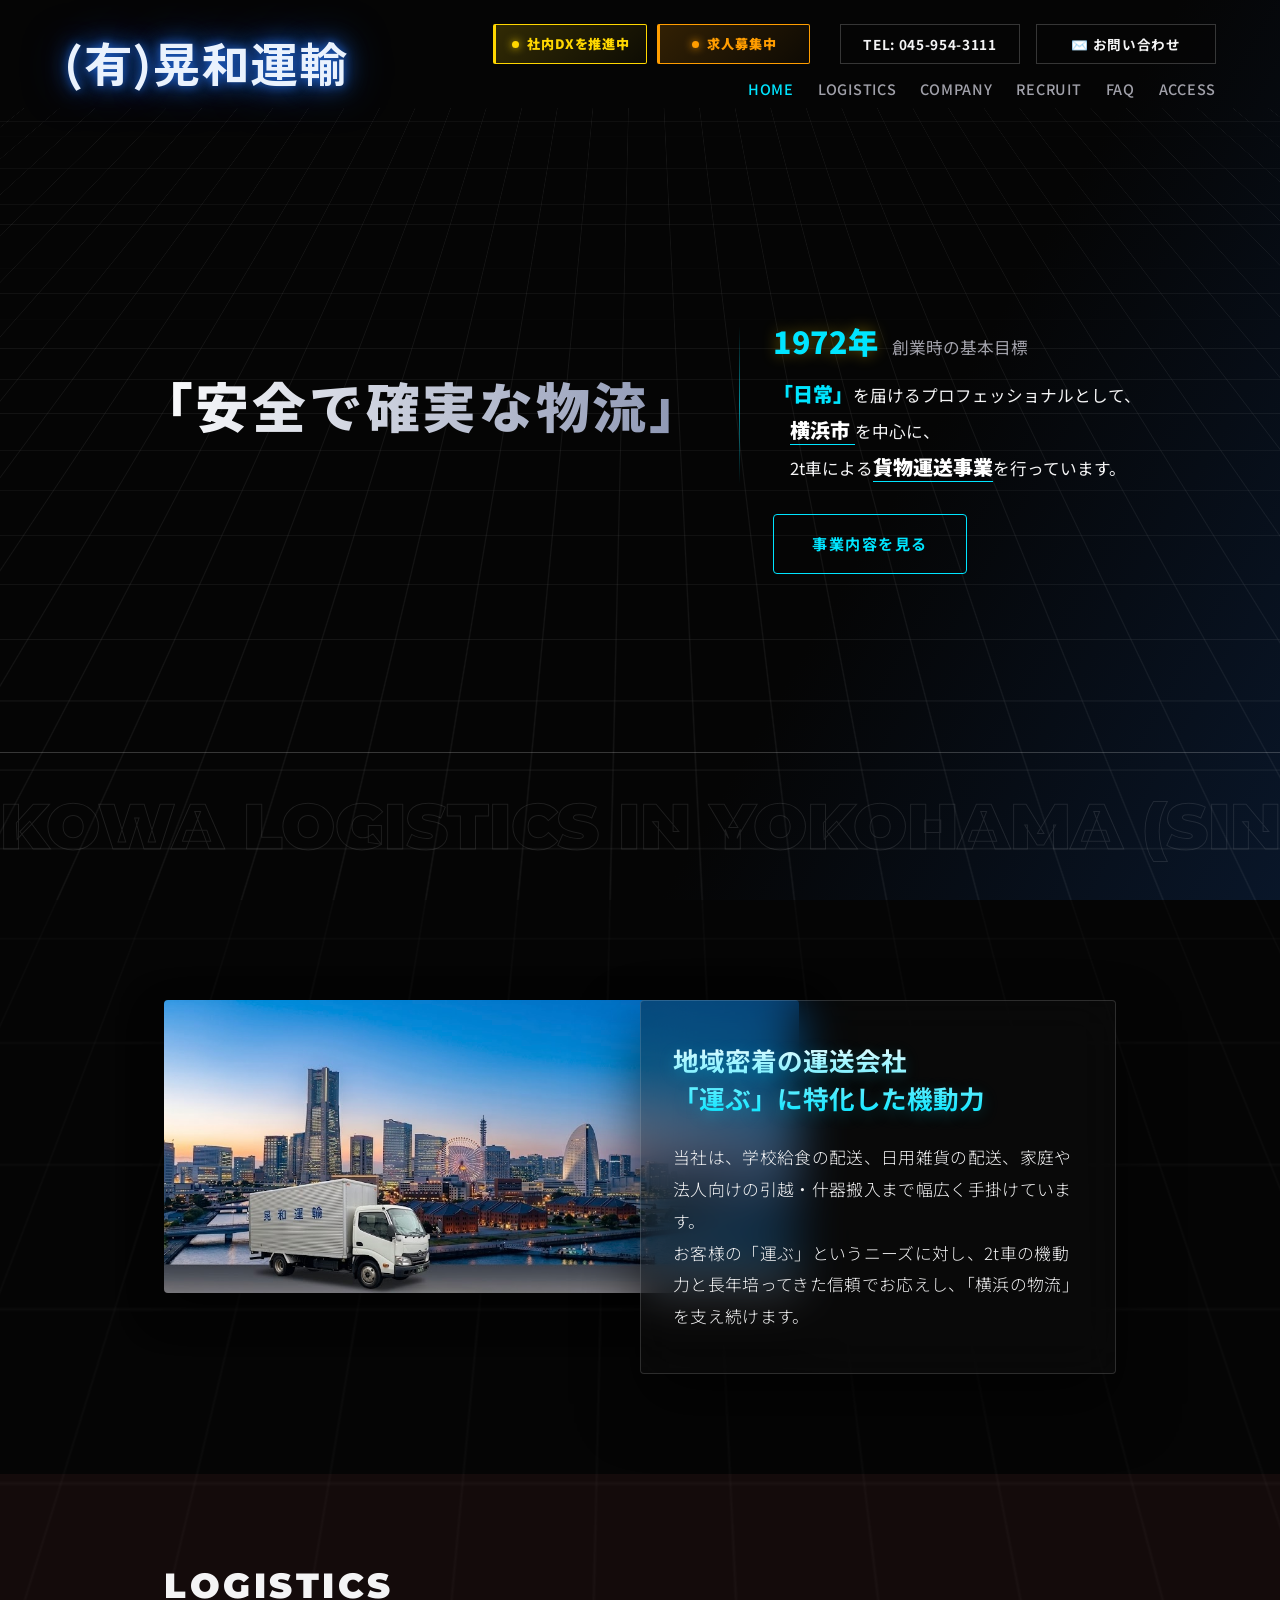
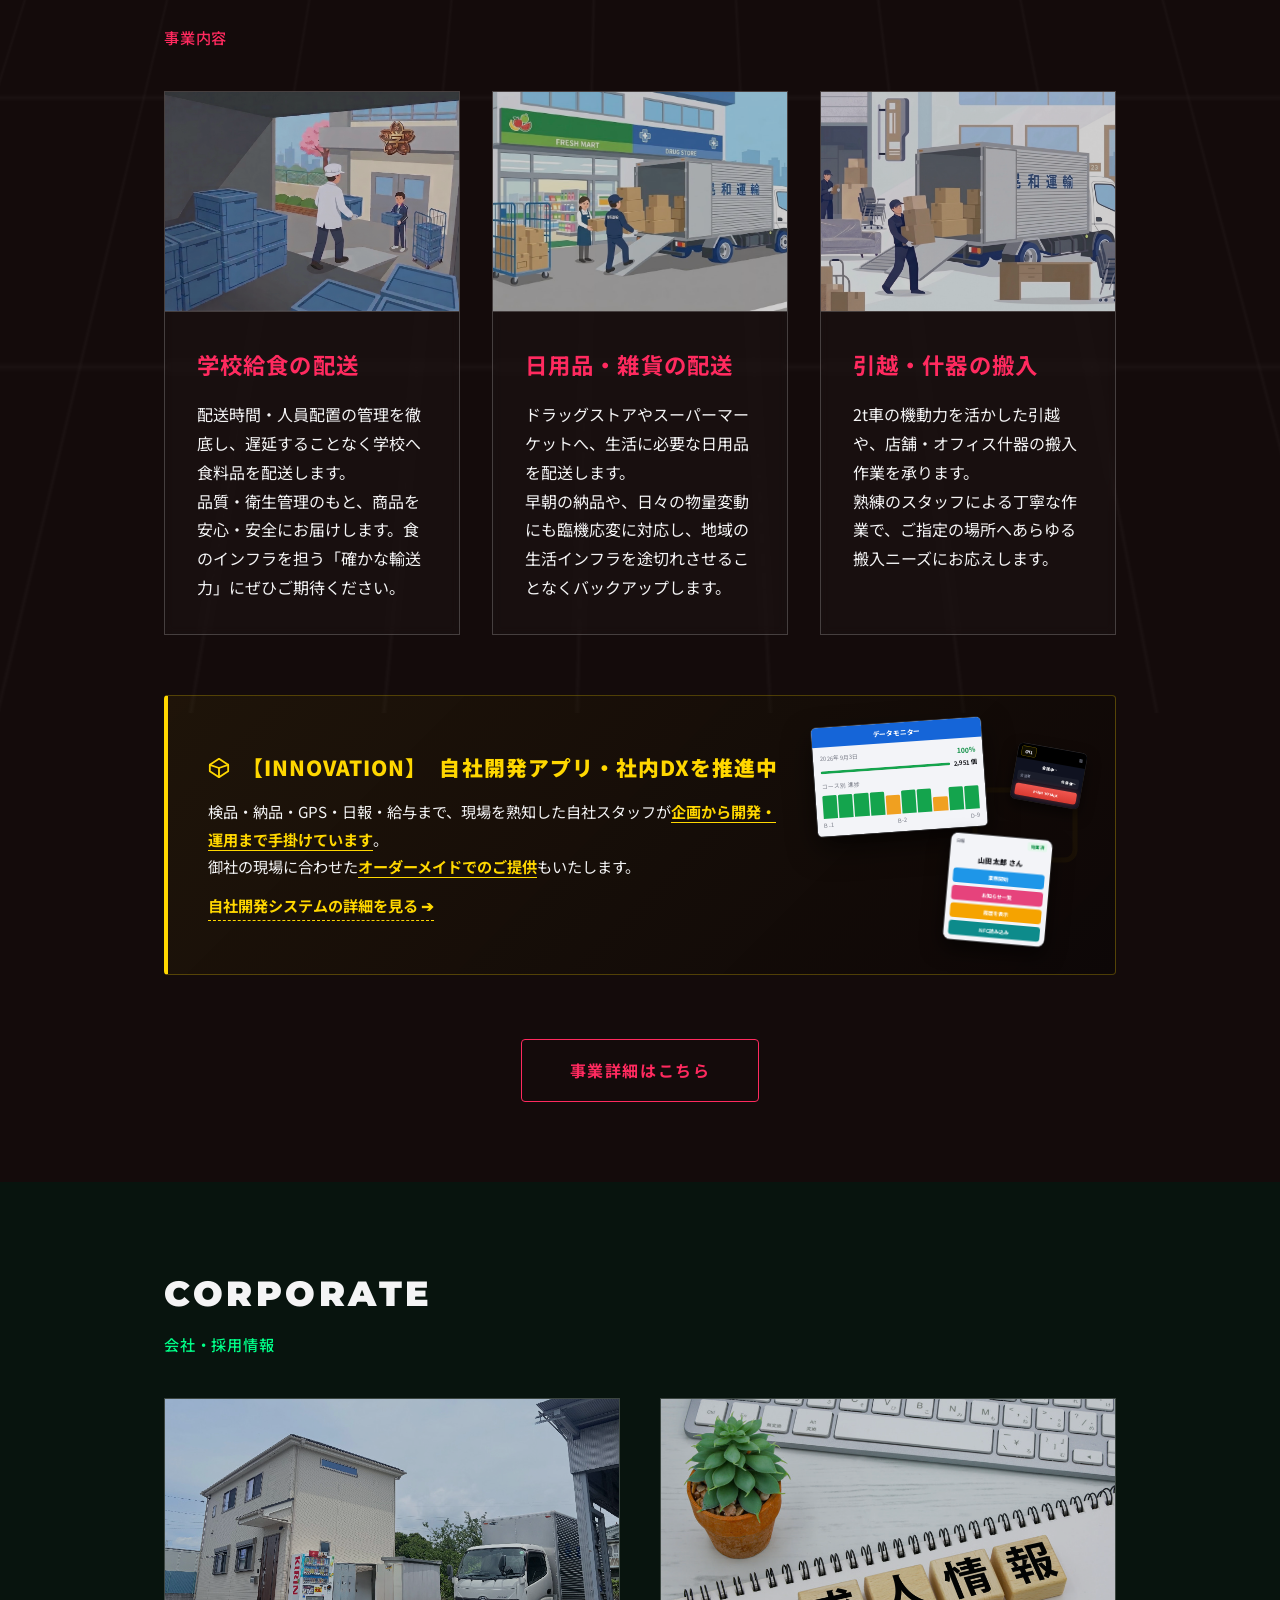
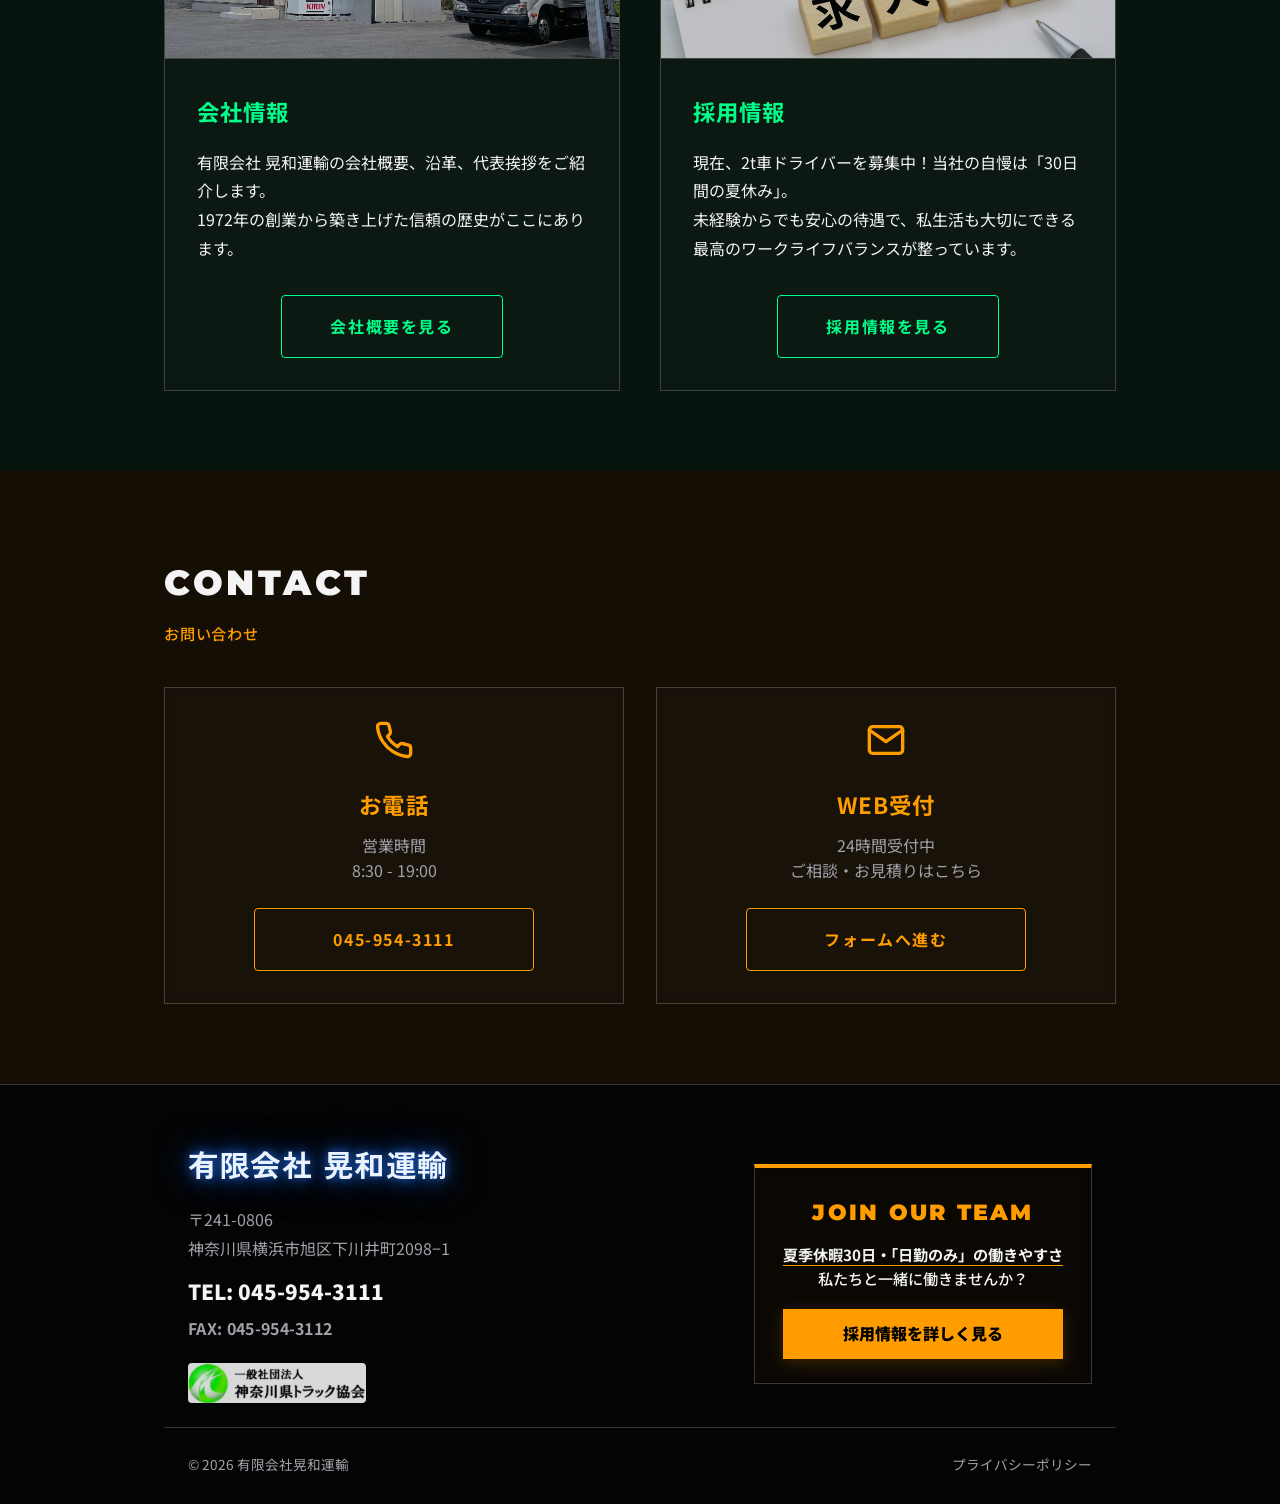
==== commit ac591972: "Add files via upload" ====
--- a/index.html
+++ b/index.html
@@ -14,7 +14,9 @@
     /* --- ヒーロー --- */
     .hero {
       position: relative;
-      height: 100dvh;
+      height: 100vh;
+      /* スマホのアドレスバーが出入りしても高さが変わらない svh を使う（dvhだとスクロール中に帯がガタつく） */
+      height: 100svh;
       min-height: 600px;
       display: flex;
       flex-direction: column;
--- a/css/styles.css
+++ b/css/styles.css
@@ -92,10 +92,21 @@
 .page-bg {
   position: fixed;
   top: 0; left: 0; width: 100%; height: 100%;
+  overflow: hidden;
+  background: #050505;
+  z-index: -20;
+  pointer-events: none;
+}
+/* グラデーションは「層ごと滑らせる」方式で動かす（transform なのでGPUだけで動き、
+   画面全体の描き直しが起きない）。以前の background-position のアニメは毎フレーム全画面を
+   描き直していて、トップのマーキーなどがカクつく原因だった（2026-10） */
+.page-bg::before {
+  content: "";
+  position: absolute;
+  top: -50%; left: 0; width: 200%; height: 200%;
   background: linear-gradient(120deg, #050505 40%, #0a192f 60%, #050505 80%);
-  background-size: 200% 200%;
   animation: gradientMove 15s ease infinite;
-  z-index: -20;
+  will-change: transform;
 }
 
 .page-grid {
@@ -113,9 +124,9 @@
 }
 
 @keyframes gradientMove {
-  0% { background-position: 0% 50%; }
-  50% { background-position: 100% 50%; }
-  100% { background-position: 0% 50%; }
+  0% { transform: translate3d(0, 0, 0); }
+  50% { transform: translate3d(-50%, 0, 0); }
+  100% { transform: translate3d(0, 0, 0); }
 }
 
 @keyframes pageGridMove {
@@ -691,9 +702,9 @@
       animation: none;
     }
 
-  .page-bg {
+  .page-bg::before {
       animation: none;
-      background-position: 100% 50%;
+      transform: translate3d(-50%, 0, 0);
     }
 
   /* スマホは描画負荷を避けるためアニメーションを止めます */
@@ -876,4 +887,37 @@
   
   .footer-bottom { flex-direction: column; gap: 12px; text-align: center; }
   .footer-policy-split { display: none; }
-}+}
+
+/* ==========================================================================
+   タッチ・クリックした場所に広がる波紋（js/common.js が作る）
+   transform と opacity だけで動かすので軽い。操作は一切じゃましない。
+   ========================================================================== */
+.tap-drop {
+  position: fixed;
+  left: 0; top: 0;
+  width: 120px; height: 120px;
+  margin: -60px 0 0 -60px;
+  border-radius: 50%;
+  border: 1.5px solid rgba(0, 229, 255, 0.85);
+  box-shadow: 0 0 14px rgba(0, 229, 255, 0.45), inset 0 0 10px rgba(0, 229, 255, 0.25);
+  pointer-events: none;
+  z-index: 9999;
+  transform: scale(0.08);
+  opacity: 0.9;
+  animation: tapDrop 0.75s cubic-bezier(.2,.7,.3,1) forwards;
+  will-change: transform, opacity;
+}
+.tap-drop.second {
+  border-width: 1px;
+  box-shadow: none;
+  animation-delay: 0.12s;
+  opacity: 0;
+}
+@keyframes tapDrop {
+  0%   { transform: scale(0.08); opacity: 0.9; }
+  100% { transform: scale(1);    opacity: 0; }
+}
+@media (prefers-reduced-motion: reduce) {
+  .tap-drop { display: none; }
+}
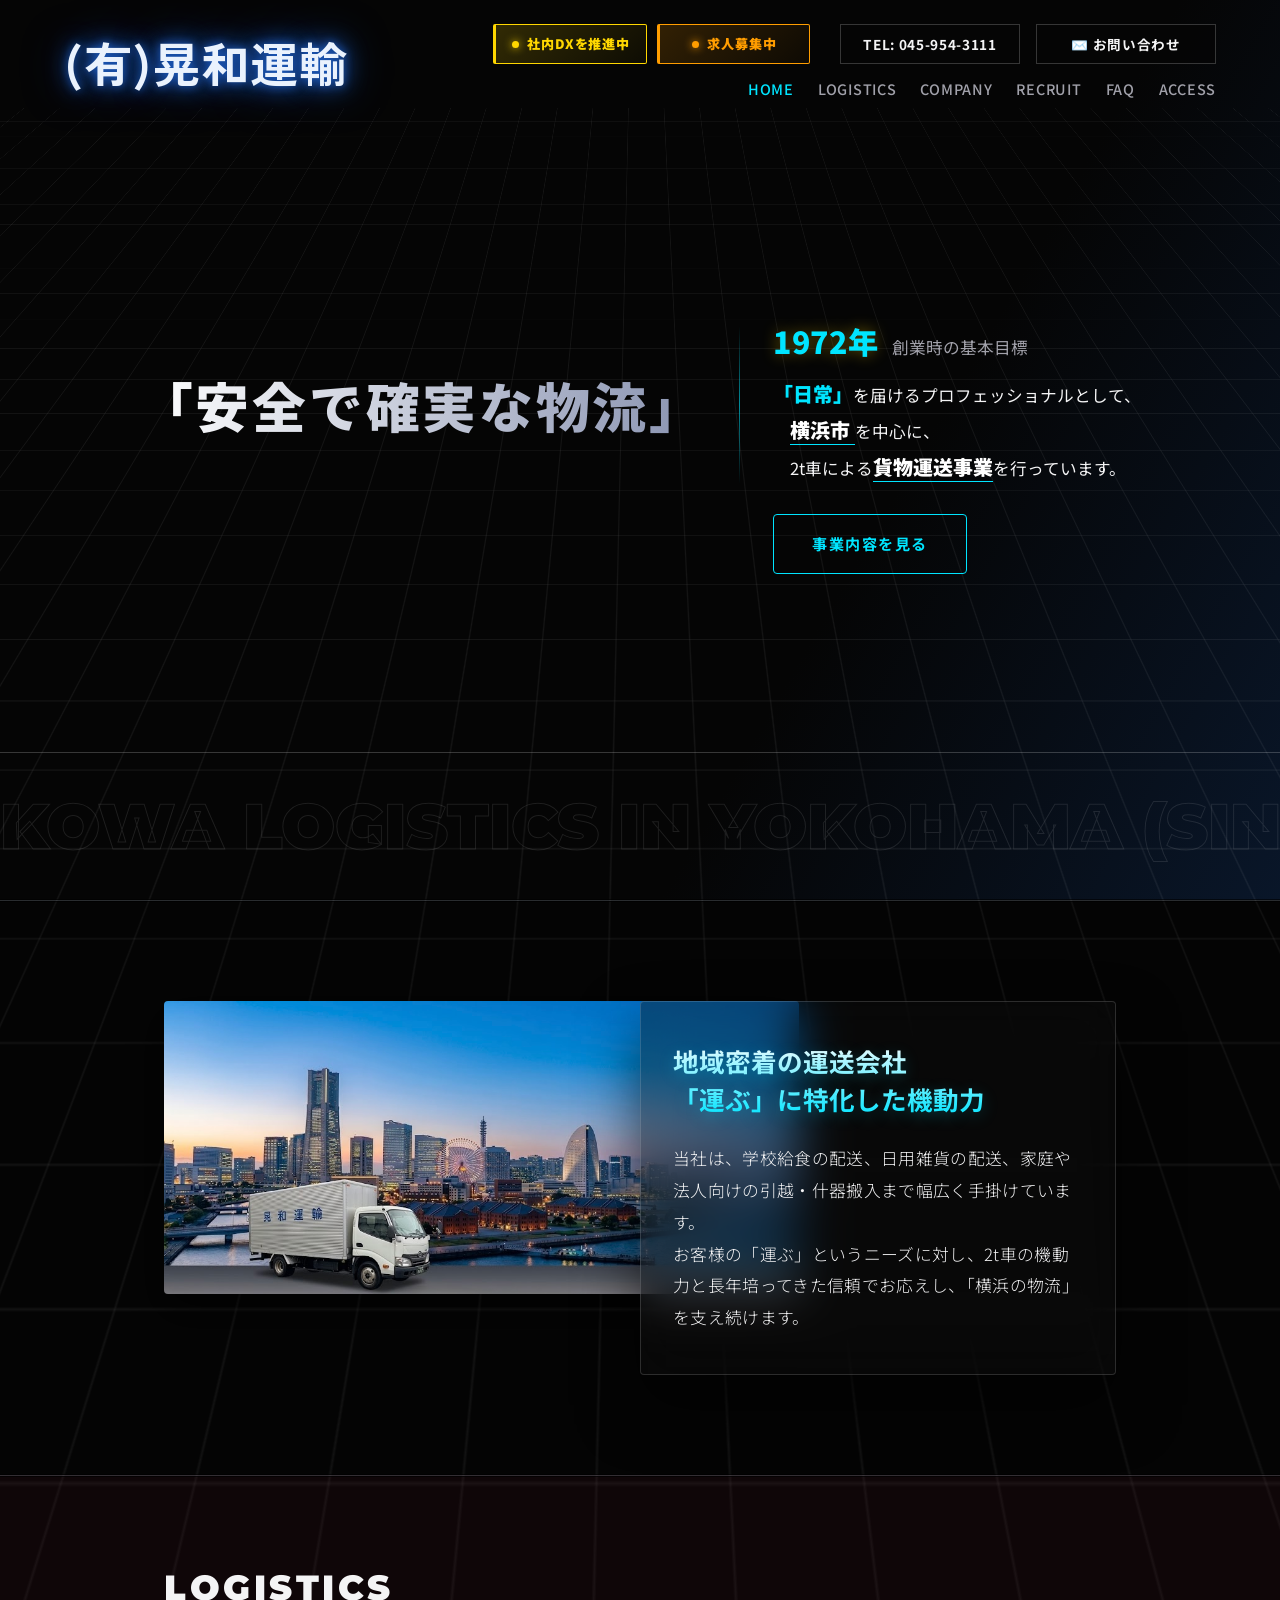
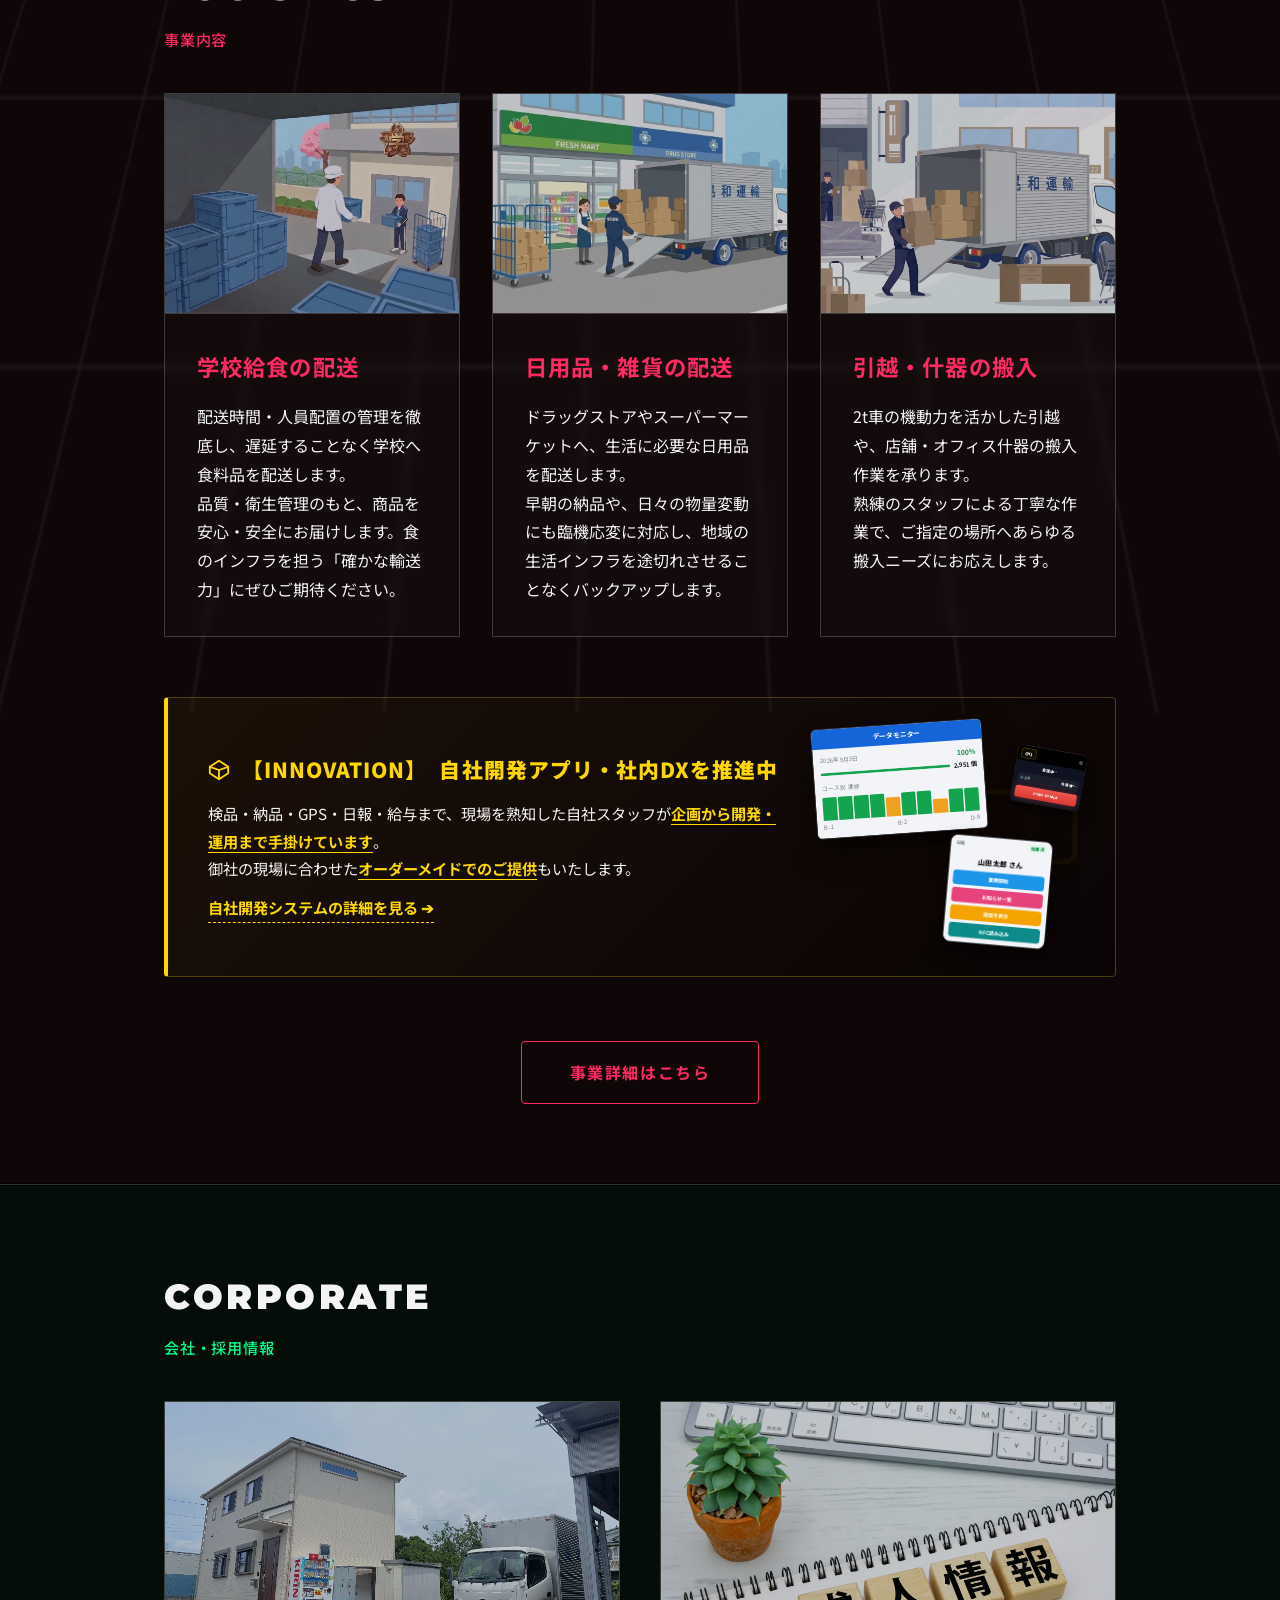
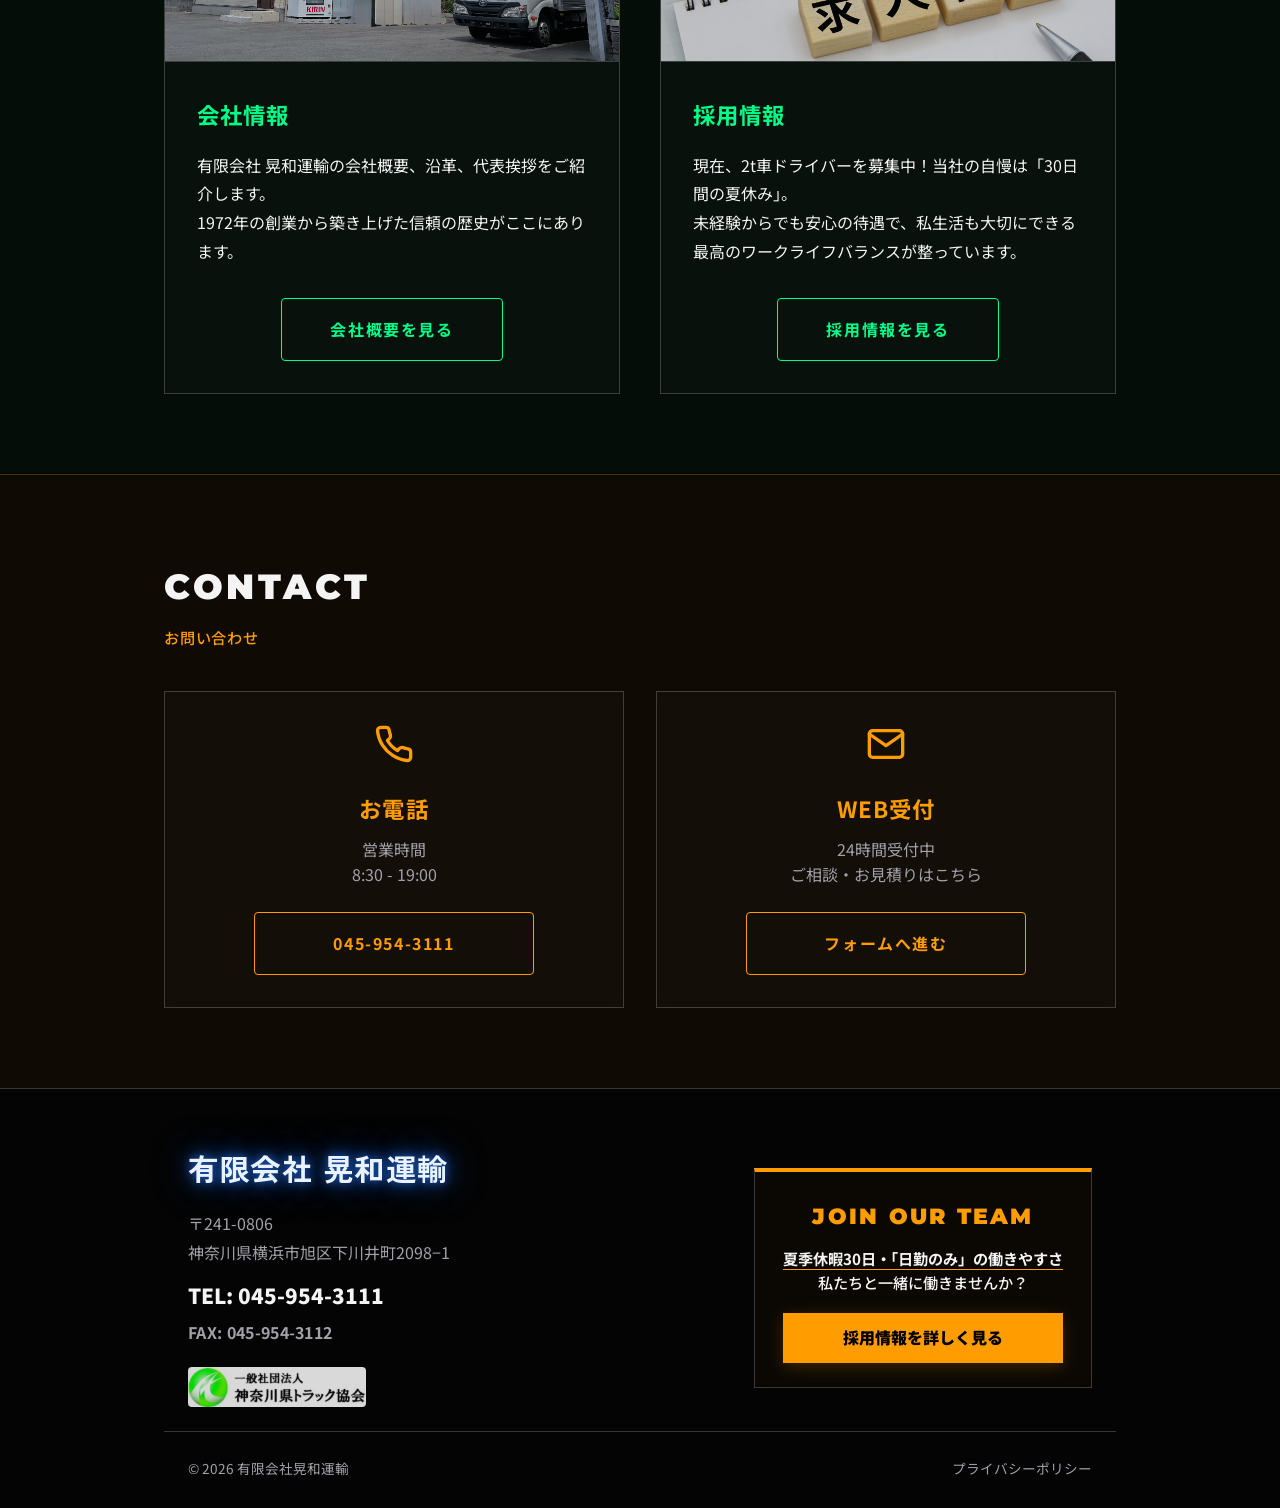
==== commit 8760775c: "Add files via upload" ====
--- a/index.html
+++ b/index.html
@@ -199,8 +199,26 @@
     ========================================================================== */
     .business-intro { 
       padding: 100px 0; 
-      background-color: rgba(5, 5, 5, 0.6); 
+      /* 背景の金属・格子が透けるよう薄く（2026-10） */
+      background-color: rgba(5, 5, 5, 0.12); 
       overflow: hidden; 
+      position: relative;
+    }
+
+    .business-intro-wrapper { position: relative; z-index: 1; }
+    /* セクションの境目：鋼板の継ぎ目（銀の線を上下の黒で挟む） */
+    .business-intro, .services, .info-section, .contact-section {
+      border-top: 1px solid rgba(210, 225, 240, 0.18);
+      box-shadow: inset 0 1px 0 rgba(0, 0, 0, 0.65), 0 -1px 0 rgba(0, 0, 0, 0.6);
+    }
+    .contact-section { border-top-color: rgba(255, 157, 0, 0.28); }
+    /* PCのすりガラスは、光沢が流れるたびに描き直されて重いので、やや濃い塗りに置き換える */
+    @media (min-width: 769px) {
+      .service-card, .info-card, .contact-card {
+        backdrop-filter: none; -webkit-backdrop-filter: none;
+        background: rgba(18, 22, 28, 0.6);
+      }
+      .intro-text-box { backdrop-filter: none; -webkit-backdrop-filter: none; background: rgba(12, 14, 18, 0.8); }
     }
     
     .business-intro-wrapper {
@@ -264,7 +282,7 @@
     }
 
     /* --- サービスセクション --- */
-    .services { padding: 80px 0; background-color: rgba(30, 15, 15, 0.6); }
+    .services { padding: 80px 0; background-color: rgba(48, 14, 20, 0.26); }
     .services .section-title span { color: var(--accent-red); }
     
     .service-list { display: grid; grid-template-columns: repeat(3, 1fr); gap: 32px; }
@@ -326,7 +344,7 @@
     .btn-outline.orange-version:hover { color: #000; }
 
     /* --- 会社情報＆採用情報セクション --- */
-    .info-section { padding: 80px 0; background-color: rgba(10, 30, 20, 0.6); }
+    .info-section { padding: 80px 0; background-color: rgba(8, 40, 26, 0.26); }
     .info-title span { color: var(--accent-green) !important; }
     .info-list { display: grid; grid-template-columns: repeat(2, 1fr); gap: 40px; }
     .info-card { background: rgba(255, 255, 255, 0.02); border: 1px solid var(--border-color); padding: 0; transition: all 0.4s ease; display: flex; flex-direction: column; overflow: hidden; backdrop-filter: blur(5px); }
@@ -352,7 +370,7 @@
     }
 
     /* --- お問い合わせセクション --- */
-    .contact-section { padding: 80px 0; background-color: rgba(30, 20, 5, 0.6); }
+    .contact-section { padding: 80px 0; background-color: rgba(46, 30, 6, 0.26); }
     .contact-title span { color: var(--accent-orange) !important; }
     
     .contact-grid { display: grid; grid-template-columns: repeat(2, 1fr); gap: 32px; }
--- a/css/styles.css
+++ b/css/styles.css
@@ -905,13 +905,13 @@
   z-index: 9999;
   transform: scale(0.08);
   opacity: 0.9;
-  animation: tapDrop 0.75s cubic-bezier(.2,.7,.3,1) forwards;
+  animation: tapDrop 1.4s cubic-bezier(.2,.7,.3,1) forwards;
   will-change: transform, opacity;
 }
 .tap-drop.second {
   border-width: 1px;
   box-shadow: none;
-  animation-delay: 0.12s;
+  animation-delay: 0.3s;
   opacity: 0;
 }
 @keyframes tapDrop {
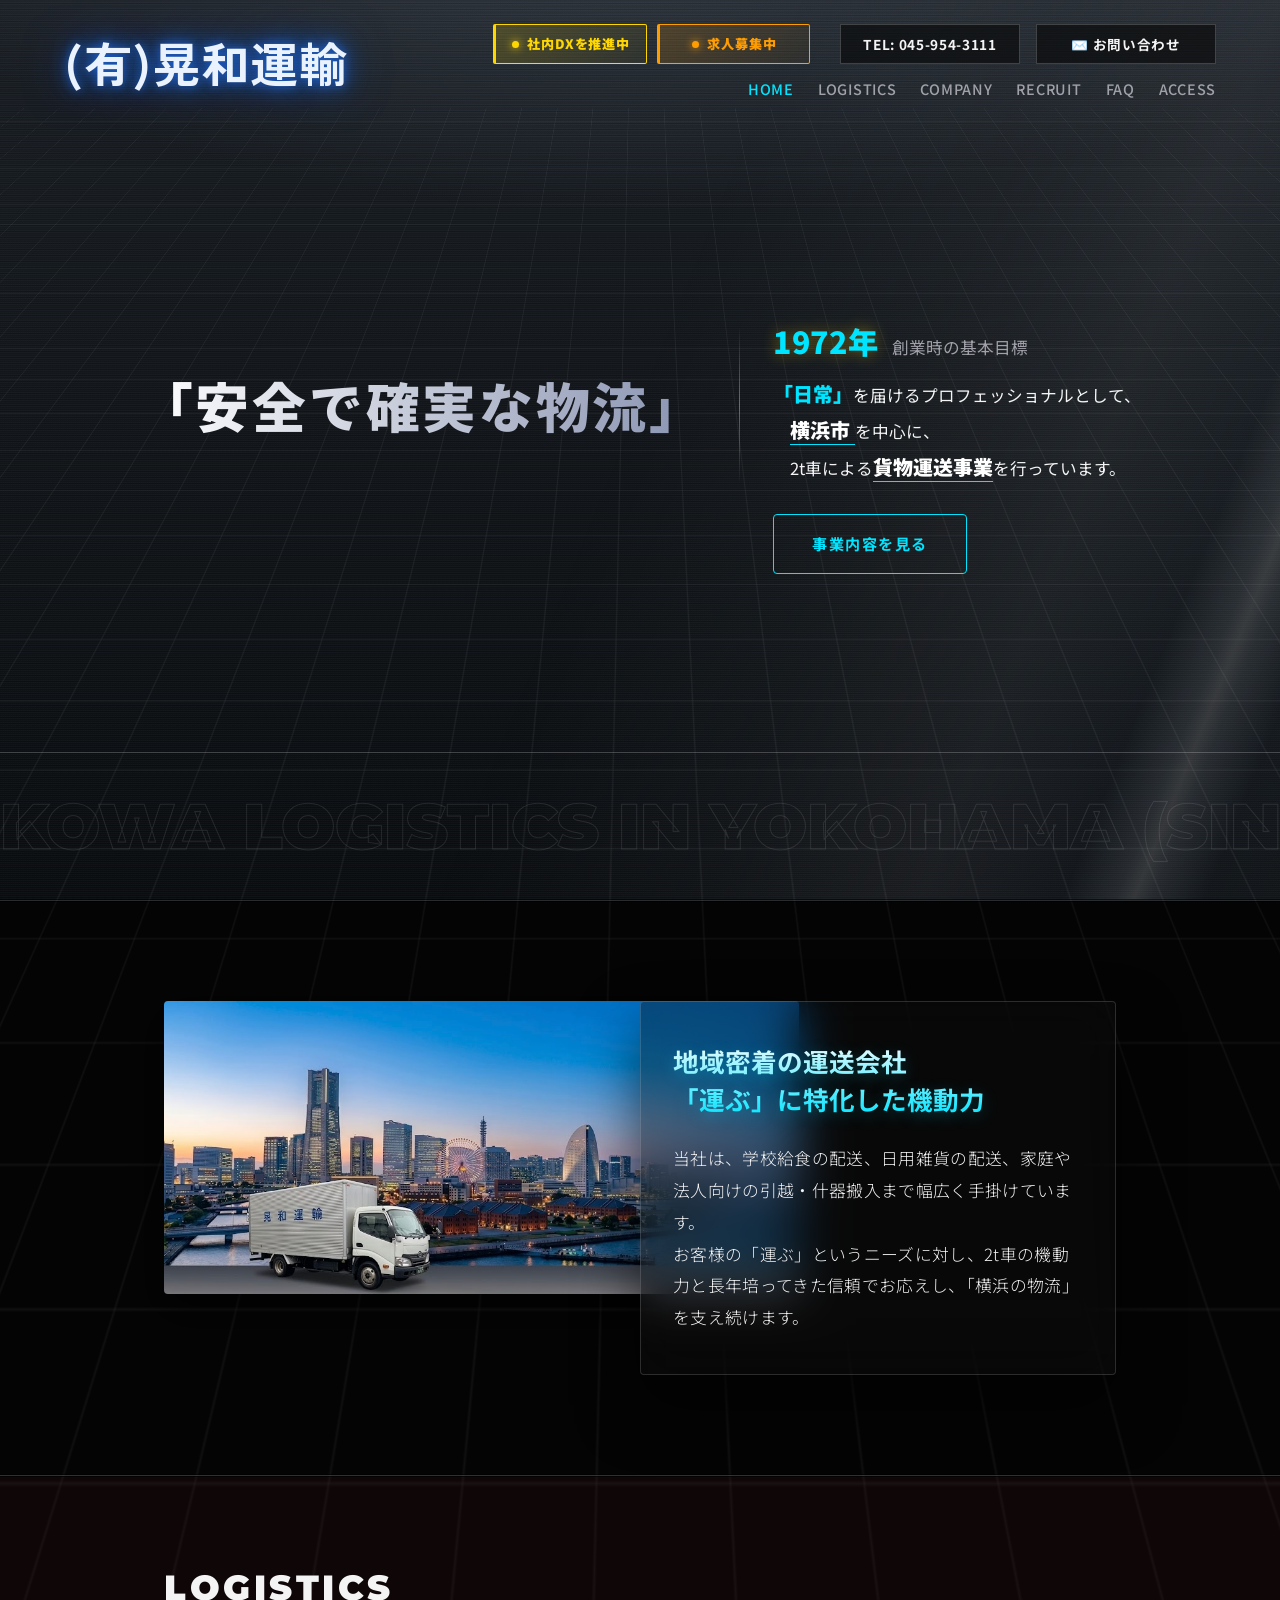
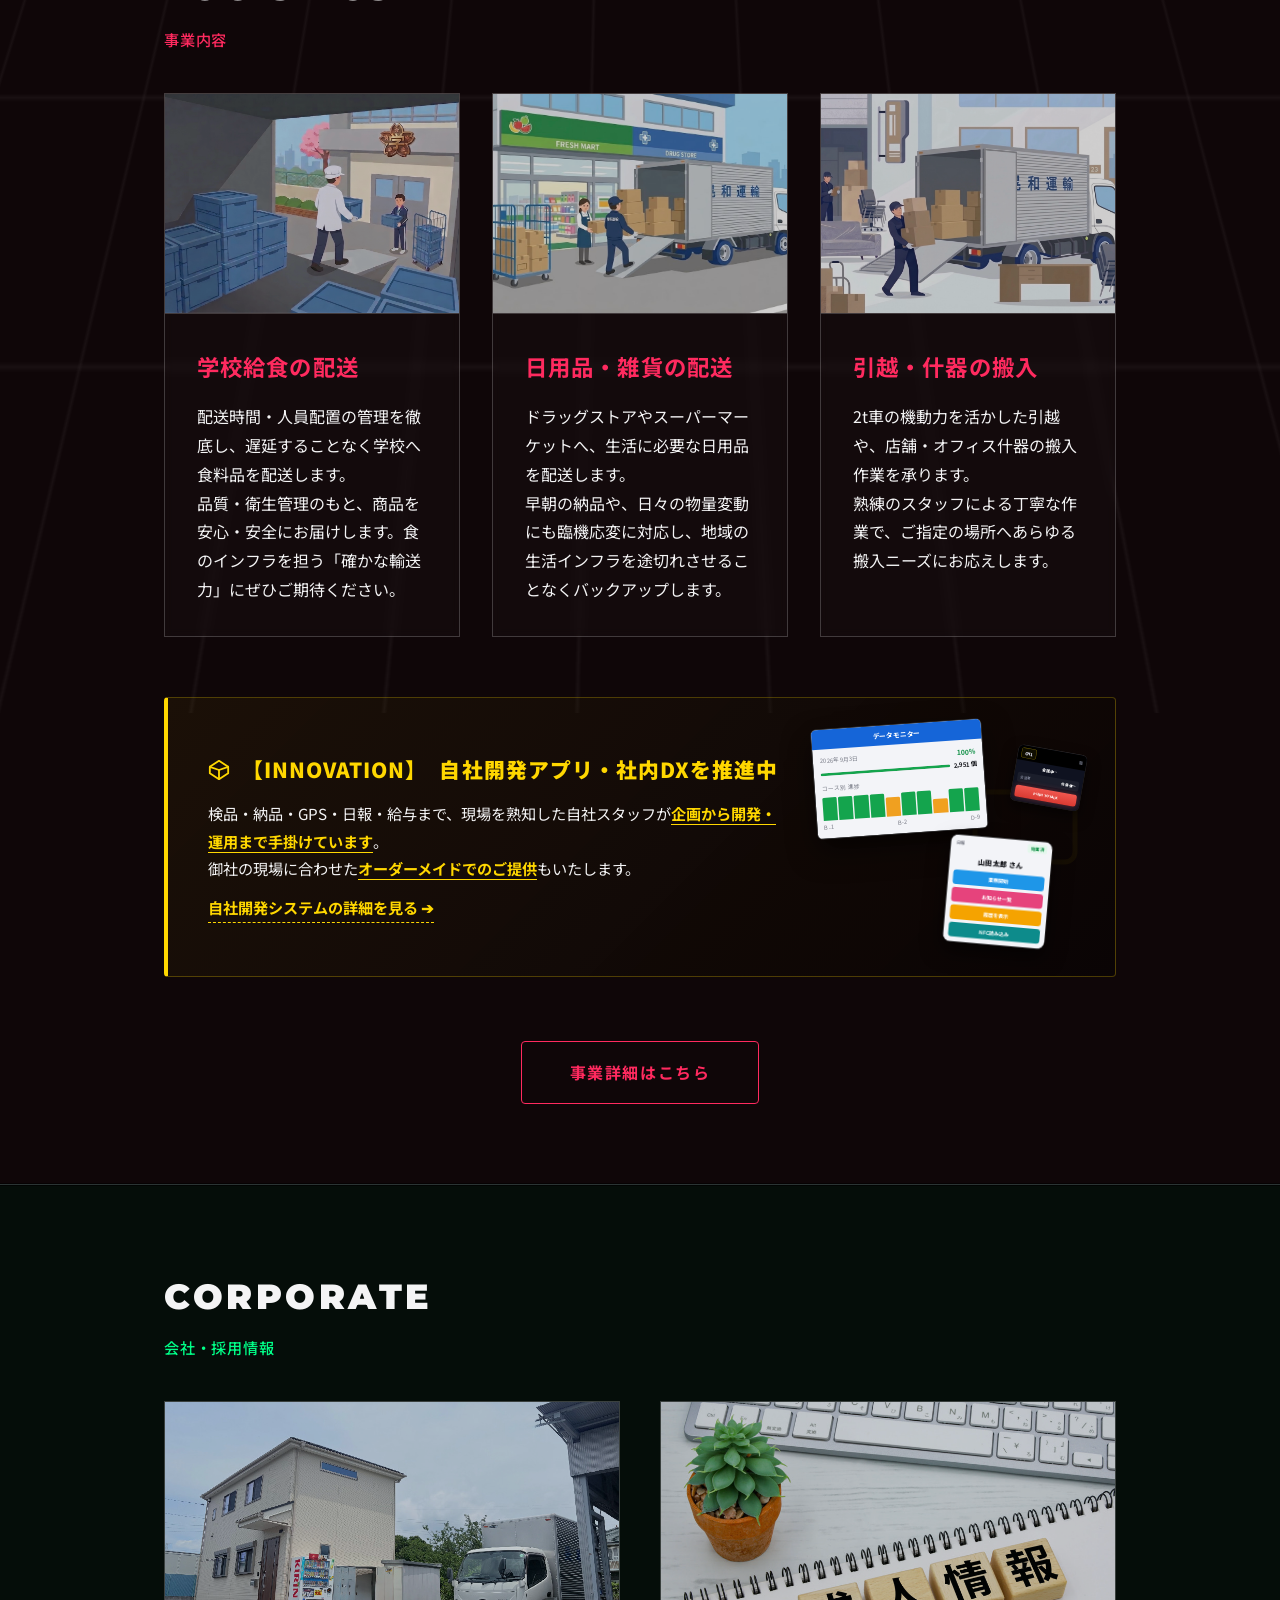
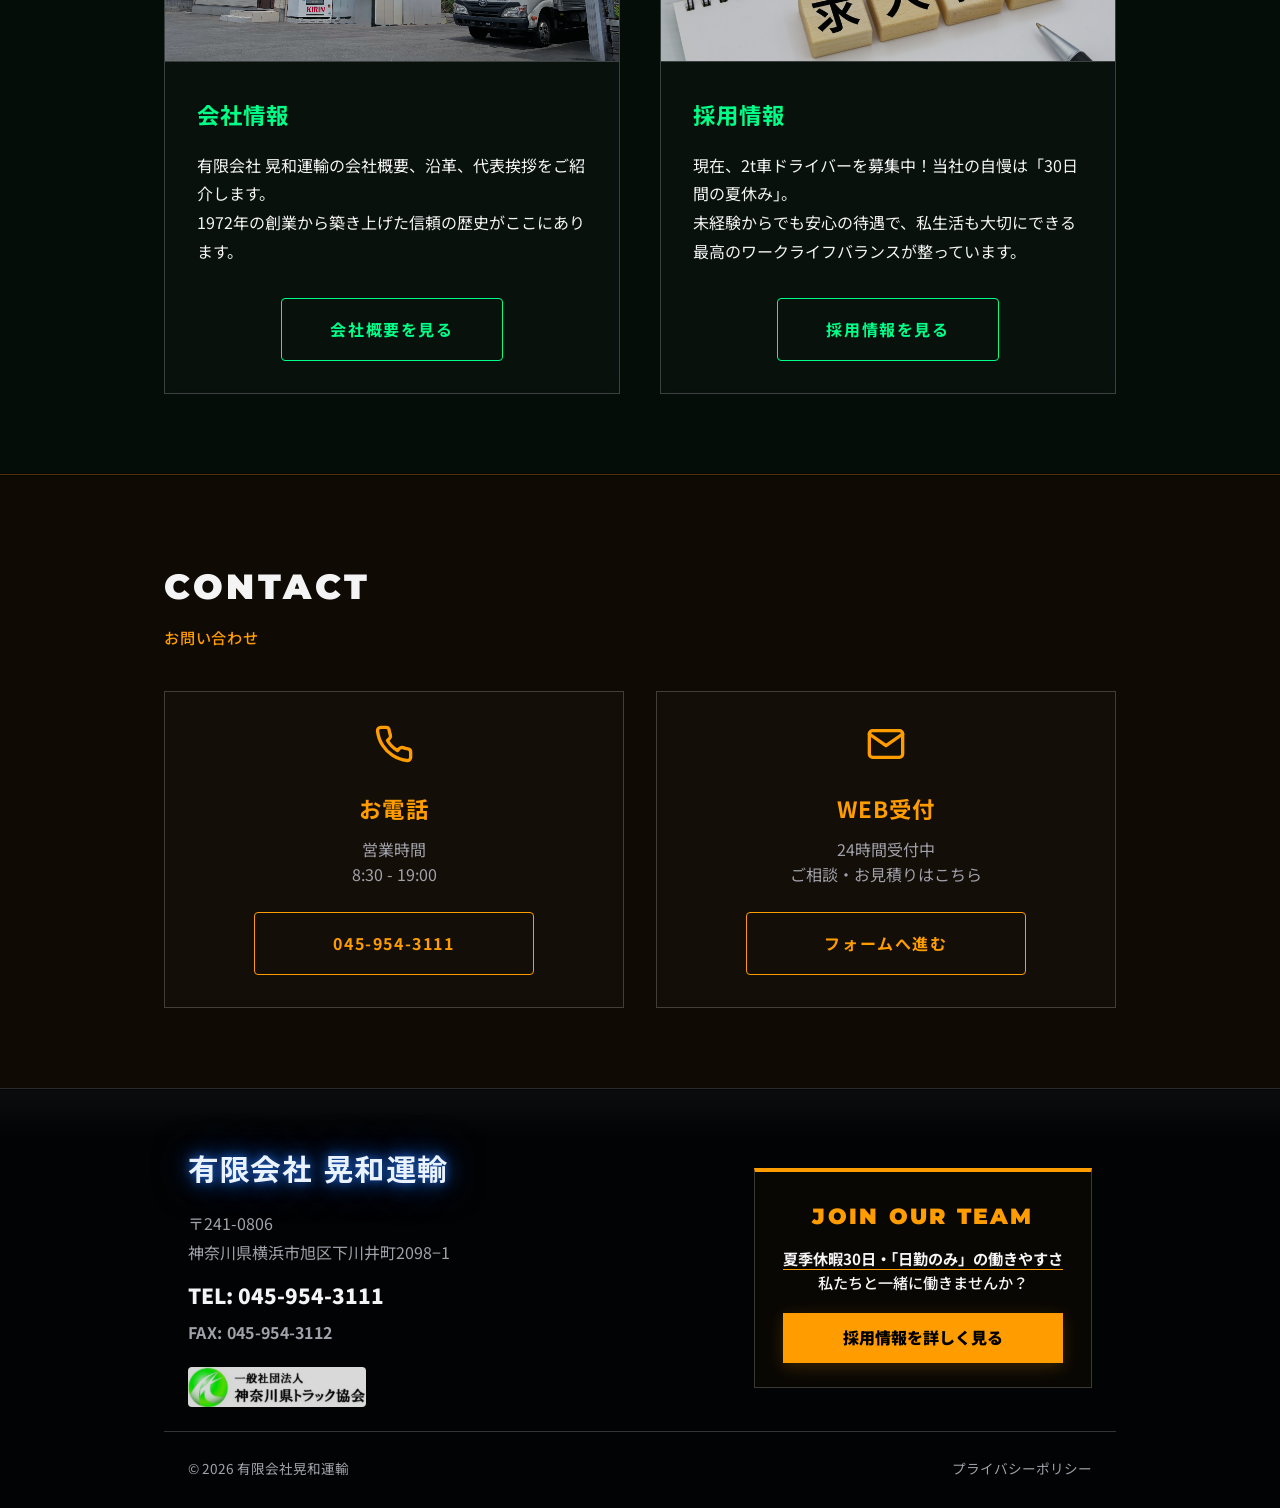
==== commit 6d02dda7: "Add files via upload" ====
--- a/index.html
+++ b/index.html
@@ -8,7 +8,7 @@
   <meta name="description" content="横浜市旭区を拠点にする運送会社「有限会社晃和運輸」の公式サイトです。2t車による学校給食や日用品のルート配送、引越・什器搬入など、地域に根差した安全・確実な物流サービスを提供しています。現在、2t車ドライバー（正社員）を募集中！" />
   <link rel="canonical" href="https://kowa-yokohama.com/" />
 
-  <link rel="stylesheet" href="css/styles.css" />
+  <link rel="stylesheet" href="css/styles.css?v=20261001-2" />
 
   <style>
     /* --- ヒーロー --- */
@@ -876,6 +876,6 @@
   </section>
 
   <div id="footer-placeholder"></div>
-  <script src="js/common.js"></script>
+  <script src="js/common.js?v=20261001-2"></script>
 </body>
 </html>
--- a/css/styles.css
+++ b/css/styles.css
@@ -92,20 +92,31 @@
 .page-bg {
   position: fixed;
   top: 0; left: 0; width: 100%; height: 100%;
+  height: 100lvh; /* アドレスバーの出入りで高さが変わらないように */
   overflow: hidden;
-  background: #050505;
+  /* ガンメタルの地：上が少し明るく、下へ沈む。ヘアライン（横すじ）もここに静止で重ねる（層を増やさない） */
+  background:
+    repeating-linear-gradient(180deg, rgba(255,255,255,.024) 0 1px, transparent 1px 2px),
+    repeating-linear-gradient(180deg, rgba(0,0,0,.13) 0 1px, transparent 1px 3px),
+    radial-gradient(90% 55% at 50% -15%, rgba(84,96,110,.5) 0%, rgba(84,96,110,0) 70%),
+    linear-gradient(180deg, #1a1f25 0%, #12161a 45%, #0a0d10 100%);
+  background-color: #0a0d10;
   z-index: -20;
   pointer-events: none;
 }
-/* グラデーションは「層ごと滑らせる」方式で動かす（transform なのでGPUだけで動き、
-   画面全体の描き直しが起きない）。以前の background-position のアニメは毎フレーム全画面を
-   描き直していて、トップのマーキーなどがカクつく原因だった（2026-10） */
+/* 光沢は「層ごと滑らせる」方式で動かす（transform なのでGPUだけで動き、
+   画面全体の描き直しが起きない）。幅広く・弱く・2本で、傷ではなく映り込みに見せる */
 .page-bg::before {
   content: "";
   position: absolute;
-  top: -50%; left: 0; width: 200%; height: 200%;
-  background: linear-gradient(120deg, #050505 40%, #0a192f 60%, #050505 80%);
-  animation: gradientMove 15s ease infinite;
+  top: 0; left: 0; width: 250%; height: 100%;
+  /* はっきり見える細い筋（主役）＋その後ろに幅広く弱い映り込み */
+  background: linear-gradient(112deg,
+    transparent 22%, rgba(235,242,250,.03) 30%, rgba(235,242,250,.07) 36%,
+    rgba(150,175,200,.06) 40%, rgba(220,235,250,.13) 41.5%,
+    rgba(255,255,255,.17) 42%, rgba(220,235,250,.13) 42.5%,
+    rgba(150,175,200,.06) 44%, rgba(235,242,250,.03) 50%, transparent 56%);
+  animation: glossSweep 22s linear infinite;
   will-change: transform;
 }
 
@@ -116,17 +127,22 @@
     linear-gradient(var(--border-color) 1px, transparent 1px),
     linear-gradient(90deg, var(--border-color) 1px, transparent 1px);
   background-size: 60px 60px;
-  opacity: 0.3;
+  opacity: 0.25;
   z-index: -10;
   pointer-events: none;
   transform: perspective(1000px) rotateX(50deg);
-  animation: pageGridMove 10s linear infinite;
-}
-
-@keyframes gradientMove {
-  0% { transform: translate3d(0, 0, 0); }
-  50% { transform: translate3d(-50%, 0, 0); }
-  100% { transform: translate3d(0, 0, 0); }
+  animation: pageGridMove 20s linear infinite;
+}
+
+/* 光沢は右から入って左へ抜ける片道。往復より金属の映り込みらしい */
+@keyframes glossSweep {
+  from { transform: translate3d(0, 0, 0); }
+  to   { transform: translate3d(-60%, 0, 0); }
+}
+
+@keyframes glossSweepSp {
+  from { transform: translate3d(0, 0, 0); }
+  to   { transform: translate3d(-50%, 0, 0); }
 }
 
 @keyframes pageGridMove {
@@ -500,11 +516,32 @@
    下層ページ共通コンポーネント
    ========================================================================== */
 .subpage-hero {
+  position: relative;
+  overflow: hidden; /* トラックの切り抜き枠（html/body には触らない） */
   padding: 160px 0 60px;
   text-align: center;
-  border-bottom: 1px solid var(--border-color);
-  background: linear-gradient(to bottom, rgba(5,5,5,0), rgba(5,5,5,0.8));
-}
+  border-bottom: 1px solid rgba(200,215,230,.14);
+  box-shadow: 0 1px 0 rgba(0,0,0,.5);
+  background: linear-gradient(to bottom, rgba(7,9,11,0), rgba(7,9,11,0.55));
+}
+.subpage-hero .container { position: relative; z-index: 1; }
+
+/* サブページの見出し部：右下に自社トラック（切り抜き・銀のモノトーン）を1台。
+   文字入りなので左右反転しない。見出しは中央寄せなので右端と重ならない */
+.bg-truck {
+  position: absolute;
+  z-index: 0;
+  pointer-events: none;
+  user-select: none;
+  height: auto;
+}
+.subpage-hero .bg-truck {
+  right: 2%; bottom: 0;
+  width: min(22vw, 350px); /* 高さ200px以下＝ヘッダー（126px）の下に収まる */
+  opacity: .10;
+}
+/* 見出しが長いページ（Privacy Policy）は、タブレット・スマホ幅で見出しに届くので出さない */
+@media (max-width: 1199px) { .subpage-hero .bg-truck-narrow { display: none; } }
 
 /* ★h1をキーワードを含む見出し全体にまとめるための入れ物（見た目には影響しません） */
 .subpage-heading {
@@ -556,8 +593,10 @@
    ========================================================================== */
 .site-footer {
   padding: 52px 0 28px;
-  background-color: rgba(5, 5, 5, 0.85);
-  border-top: 1px solid var(--border-color);
+  /* ほぼ不透明にして、背景の光沢をここで止める（土台） */
+  background: linear-gradient(180deg, rgba(255,255,255,.04), transparent 48px), rgba(3, 4, 5, 0.94);
+  border-top: 1px solid rgba(210, 225, 240, 0.18);
+  box-shadow: inset 0 1px 0 rgba(0, 0, 0, 0.65);
 }
 
 .footer-top {
@@ -700,12 +739,14 @@
   
   .page-grid {
       animation: none;
+      top: -20%; left: -20%; width: 140%; height: 140%;
+      opacity: 0.16;
+      background-size: 48px 48px;
     }
 
-  .page-bg::before {
-      animation: none;
-      transform: translate3d(-50%, 0, 0);
-    }
+  /* 背景の光沢はスマホでも流す（transformだけなので軽い）。層は小さめに */
+  .page-bg::before { width: 200%; animation-name: glossSweepSp; }
+
 
   /* スマホは描画負荷を避けるためアニメーションを止めます */
   .hbadge-dot { animation: none; }
@@ -850,6 +891,8 @@
   .nav-access .nav-ja   { color: var(--primary-blue); }
    
   .subpage-hero { padding: 120px 0 40px; }
+  /* スマホは見出し部の高さを変えず、右下の隅に小さく置く */
+  .subpage-hero .bg-truck { width: min(24vw, 120px); right: 3%; bottom: 4px; opacity: .14; }
   .subpage-title { font-size: 2.2rem; }
   .section-title { font-size: 1.8rem; margin-bottom: 24px; }
 
@@ -920,4 +963,6 @@
 }
 @media (prefers-reduced-motion: reduce) {
   .tap-drop { display: none; }
-}
+  /* 「動きを減らす」設定の人には、背景の光沢と格子を止める */
+  .page-bg::before, .page-grid { animation: none; }
+}
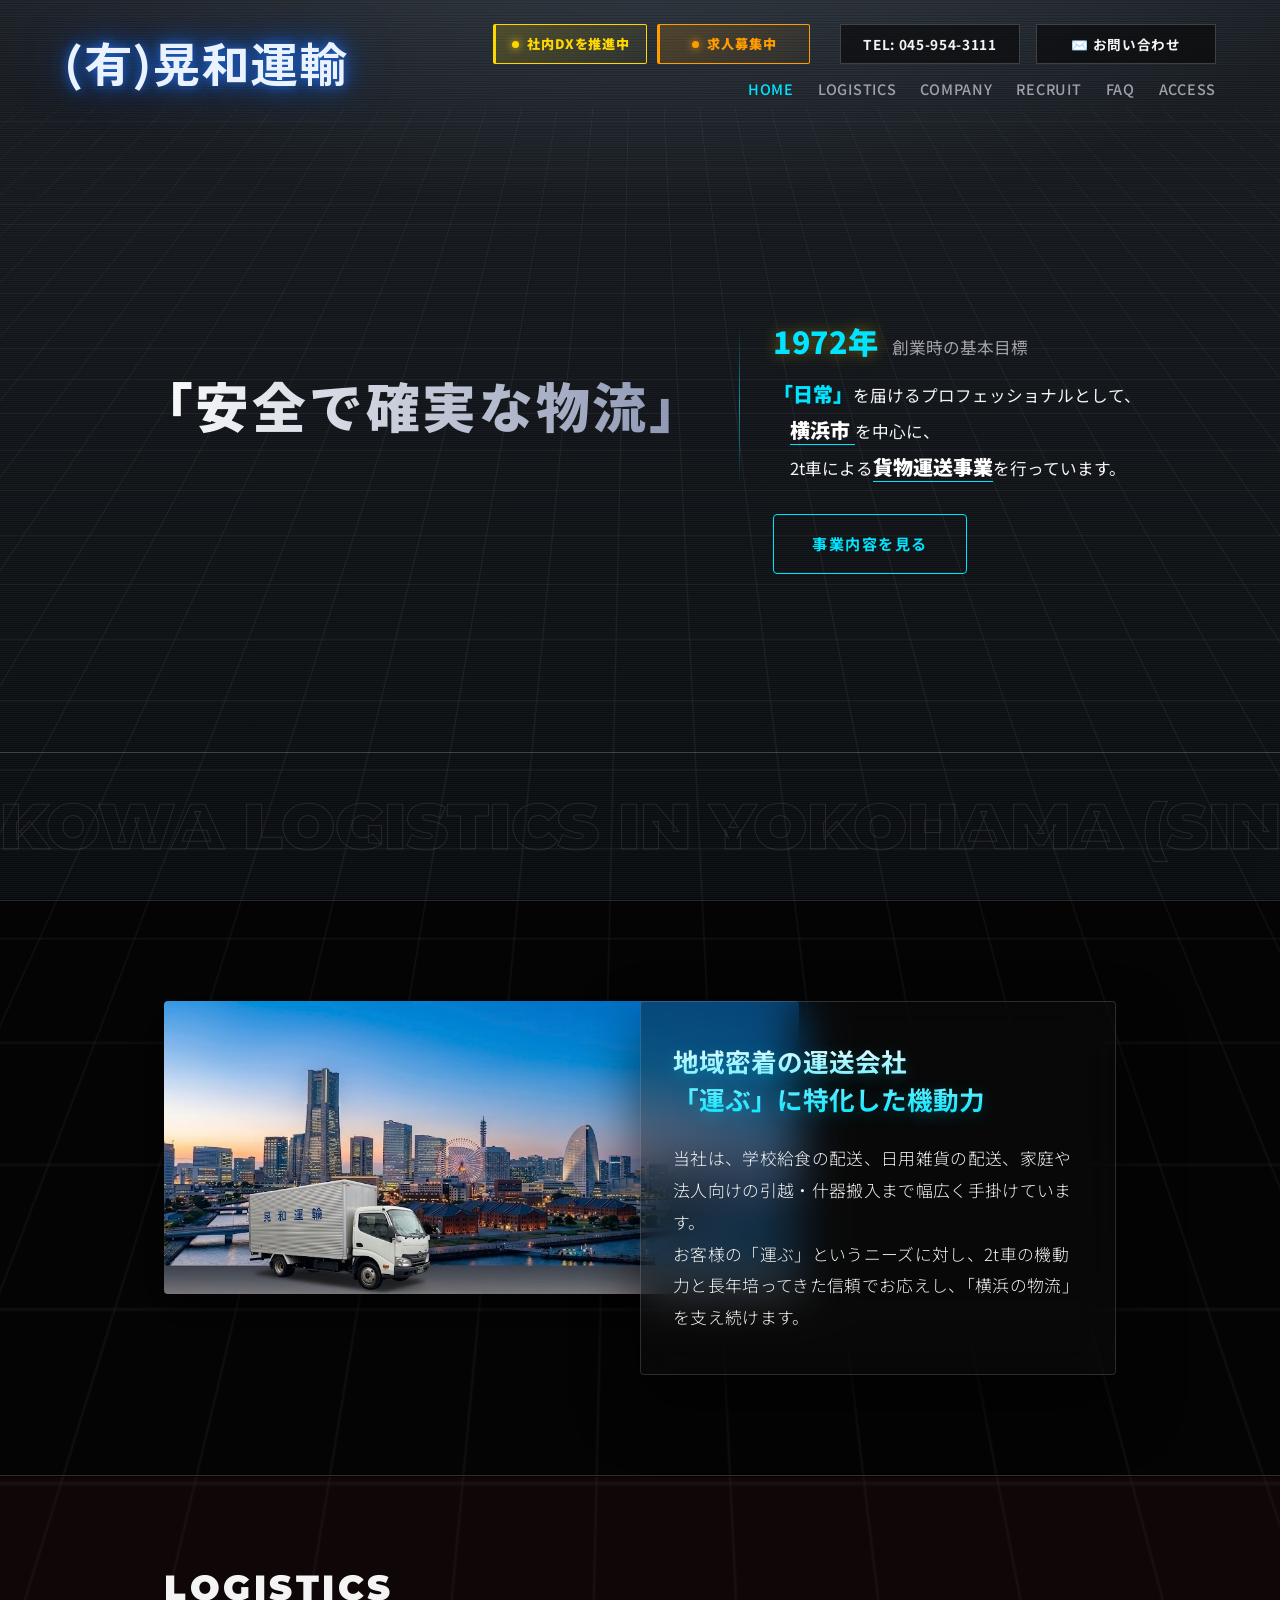
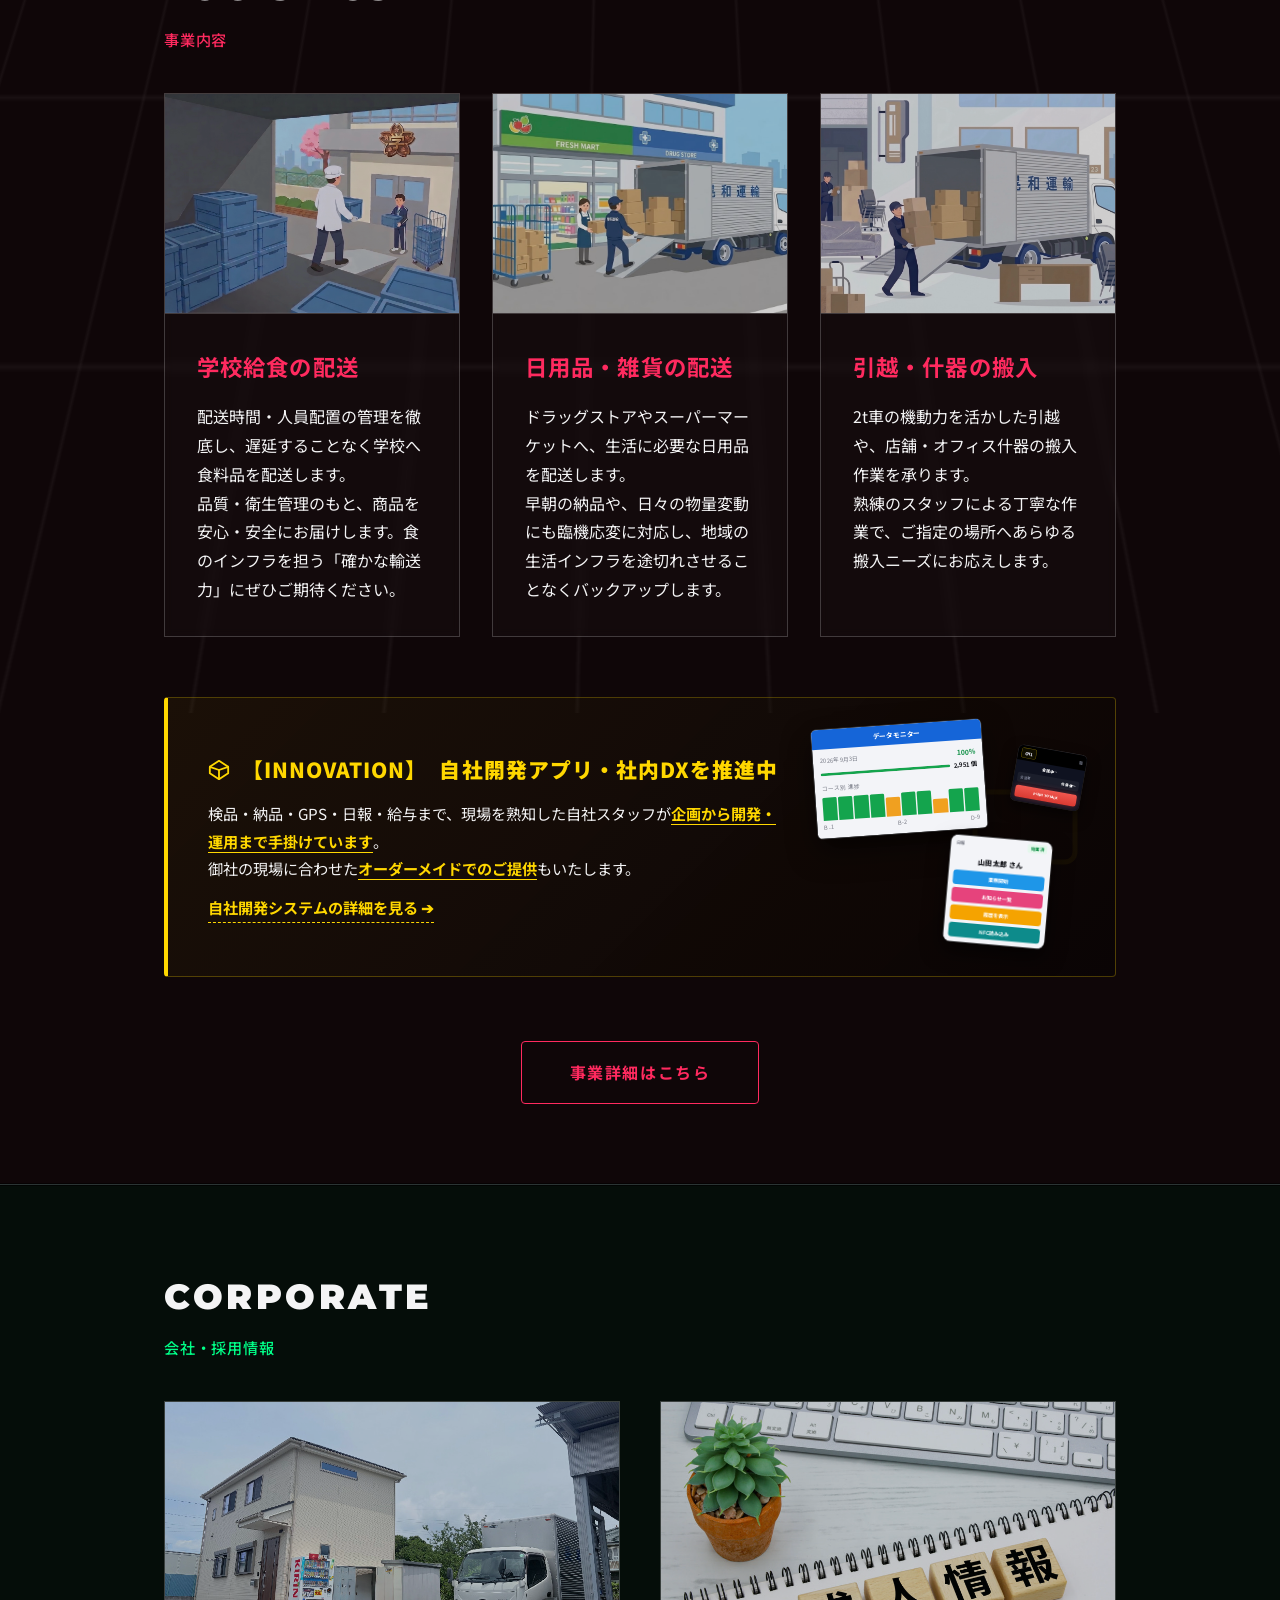
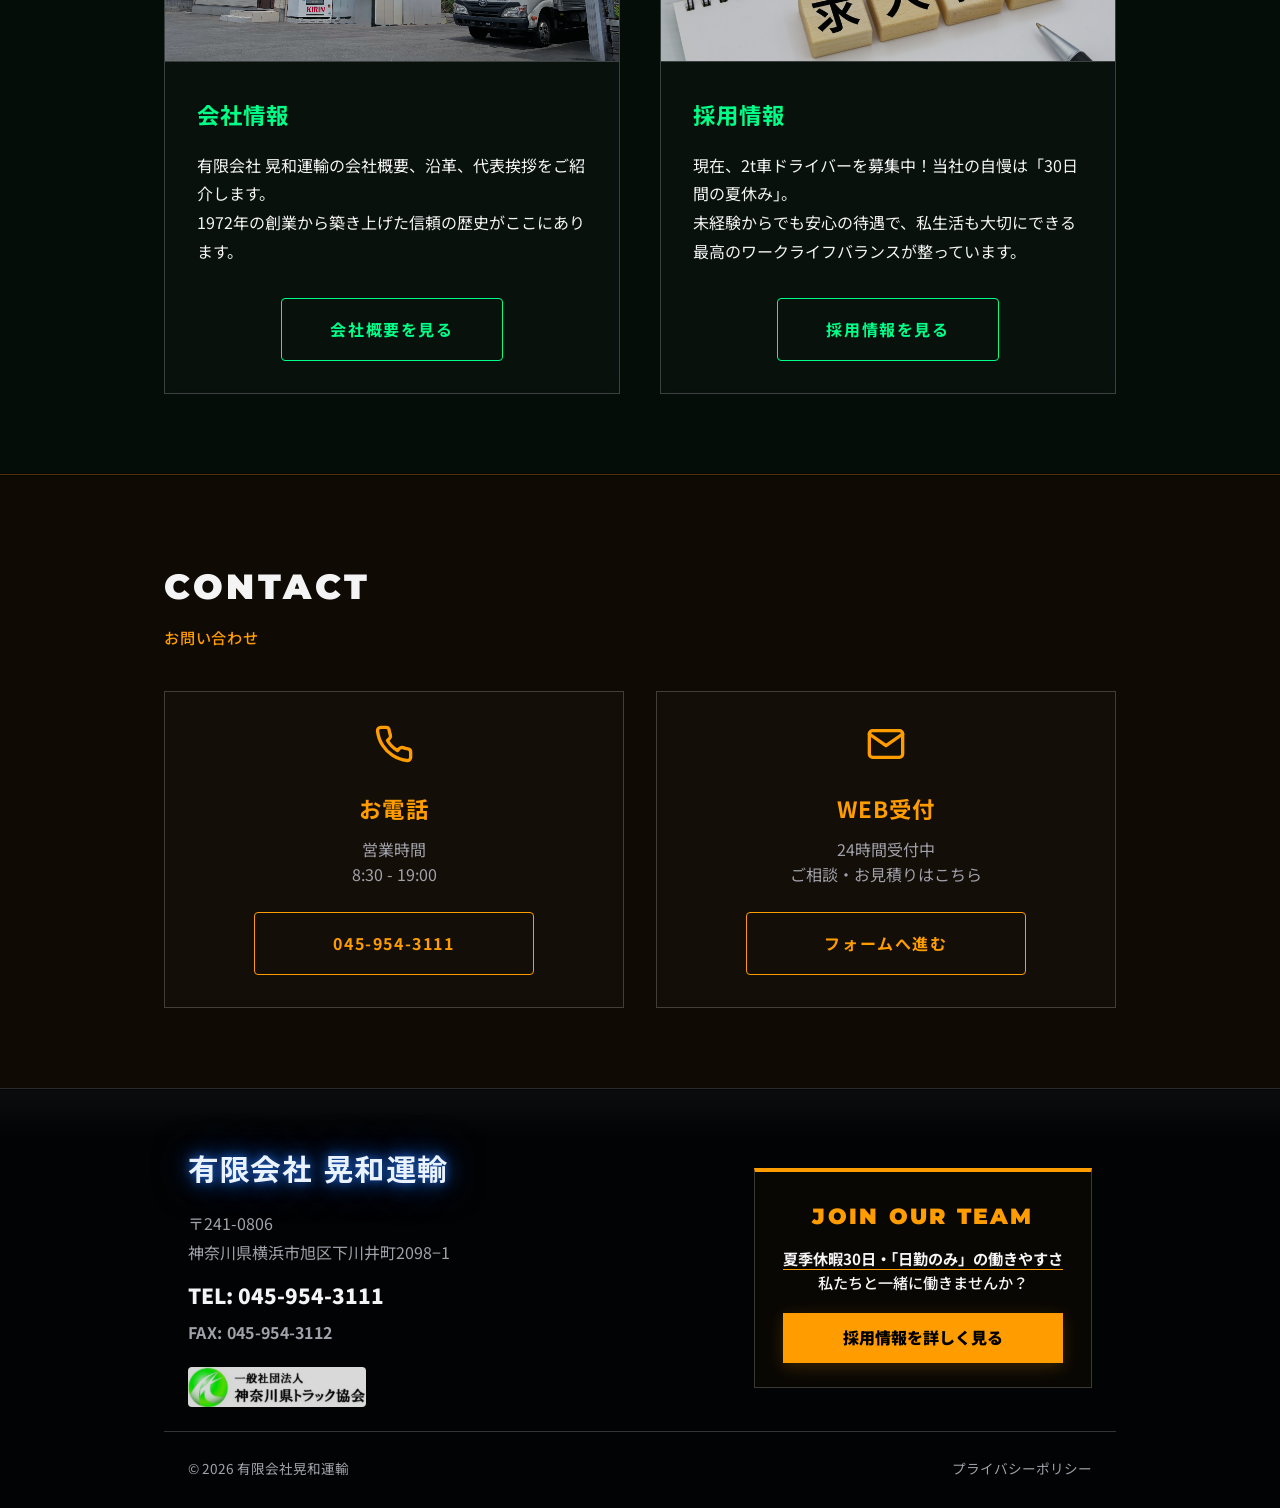
==== commit 64a61863: "Add files via upload" ====
--- a/index.html
+++ b/index.html
@@ -8,7 +8,7 @@
   <meta name="description" content="横浜市旭区を拠点にする運送会社「有限会社晃和運輸」の公式サイトです。2t車による学校給食や日用品のルート配送、引越・什器搬入など、地域に根差した安全・確実な物流サービスを提供しています。現在、2t車ドライバー（正社員）を募集中！" />
   <link rel="canonical" href="https://kowa-yokohama.com/" />
 
-  <link rel="stylesheet" href="css/styles.css?v=20261001-2" />
+  <link rel="stylesheet" href="css/styles.css?v=20261001-3" />
 
   <style>
     /* --- ヒーロー --- */
@@ -876,6 +876,6 @@
   </section>
 
   <div id="footer-placeholder"></div>
-  <script src="js/common.js?v=20261001-2"></script>
+  <script src="js/common.js?v=20261001-3"></script>
 </body>
 </html>
--- a/css/styles.css
+++ b/css/styles.css
@@ -109,14 +109,16 @@
 .page-bg::before {
   content: "";
   position: absolute;
-  top: 0; left: 0; width: 250%; height: 100%;
-  /* はっきり見える細い筋（主役）＋その後ろに幅広く弱い映り込み */
-  background: linear-gradient(112deg,
-    transparent 22%, rgba(235,242,250,.03) 30%, rgba(235,242,250,.07) 36%,
-    rgba(150,175,200,.06) 40%, rgba(220,235,250,.13) 41.5%,
-    rgba(255,255,255,.17) 42%, rgba(220,235,250,.13) 42.5%,
-    rgba(150,175,200,.06) 44%, rgba(235,242,250,.03) 50%, transparent 56%);
-  animation: glossSweep 22s linear infinite;
+  /* 光の筋だけの細長い層（画面幅の0.9倍）を斜めに傾けて横切らせる。
+     以前は画面の2.5倍の巨大な層を動かしていて、iPhoneではスクロール中に止まっていた */
+  top: 0; left: 0; width: 90vw; height: 100%;
+  background: linear-gradient(90deg,
+    transparent 0%, rgba(235,242,250,.03) 23.5%, rgba(235,242,250,.07) 41%,
+    rgba(150,175,200,.06) 53%, rgba(220,235,250,.13) 57.4%,
+    rgba(255,255,255,.17) 58.8%, rgba(220,235,250,.13) 60.3%,
+    rgba(150,175,200,.06) 64.7%, rgba(235,242,250,.03) 82.4%, transparent 100%);
+  transform: translate3d(110vw, 0, 0) skewX(-22deg);
+  animation: glossSweep 24s linear infinite;
   will-change: transform;
 }
 
@@ -136,13 +138,8 @@
 
 /* 光沢は右から入って左へ抜ける片道。往復より金属の映り込みらしい */
 @keyframes glossSweep {
-  from { transform: translate3d(0, 0, 0); }
-  to   { transform: translate3d(-60%, 0, 0); }
-}
-
-@keyframes glossSweepSp {
-  from { transform: translate3d(0, 0, 0); }
-  to   { transform: translate3d(-50%, 0, 0); }
+  from { transform: translate3d(110vw, 0, 0) skewX(-22deg); }
+  to   { transform: translate3d(-115vw, 0, 0) skewX(-22deg); }
 }
 
 @keyframes pageGridMove {
@@ -744,8 +741,8 @@
       background-size: 48px 48px;
     }
 
-  /* 背景の光沢はスマホでも流す（transformだけなので軽い）。層は小さめに */
-  .page-bg::before { width: 200%; animation-name: glossSweepSp; }
+  /* 背景の光沢はスマホでも流す（transformだけなので軽い） */
+
 
 
   /* スマホは描画負荷を避けるためアニメーションを止めます */
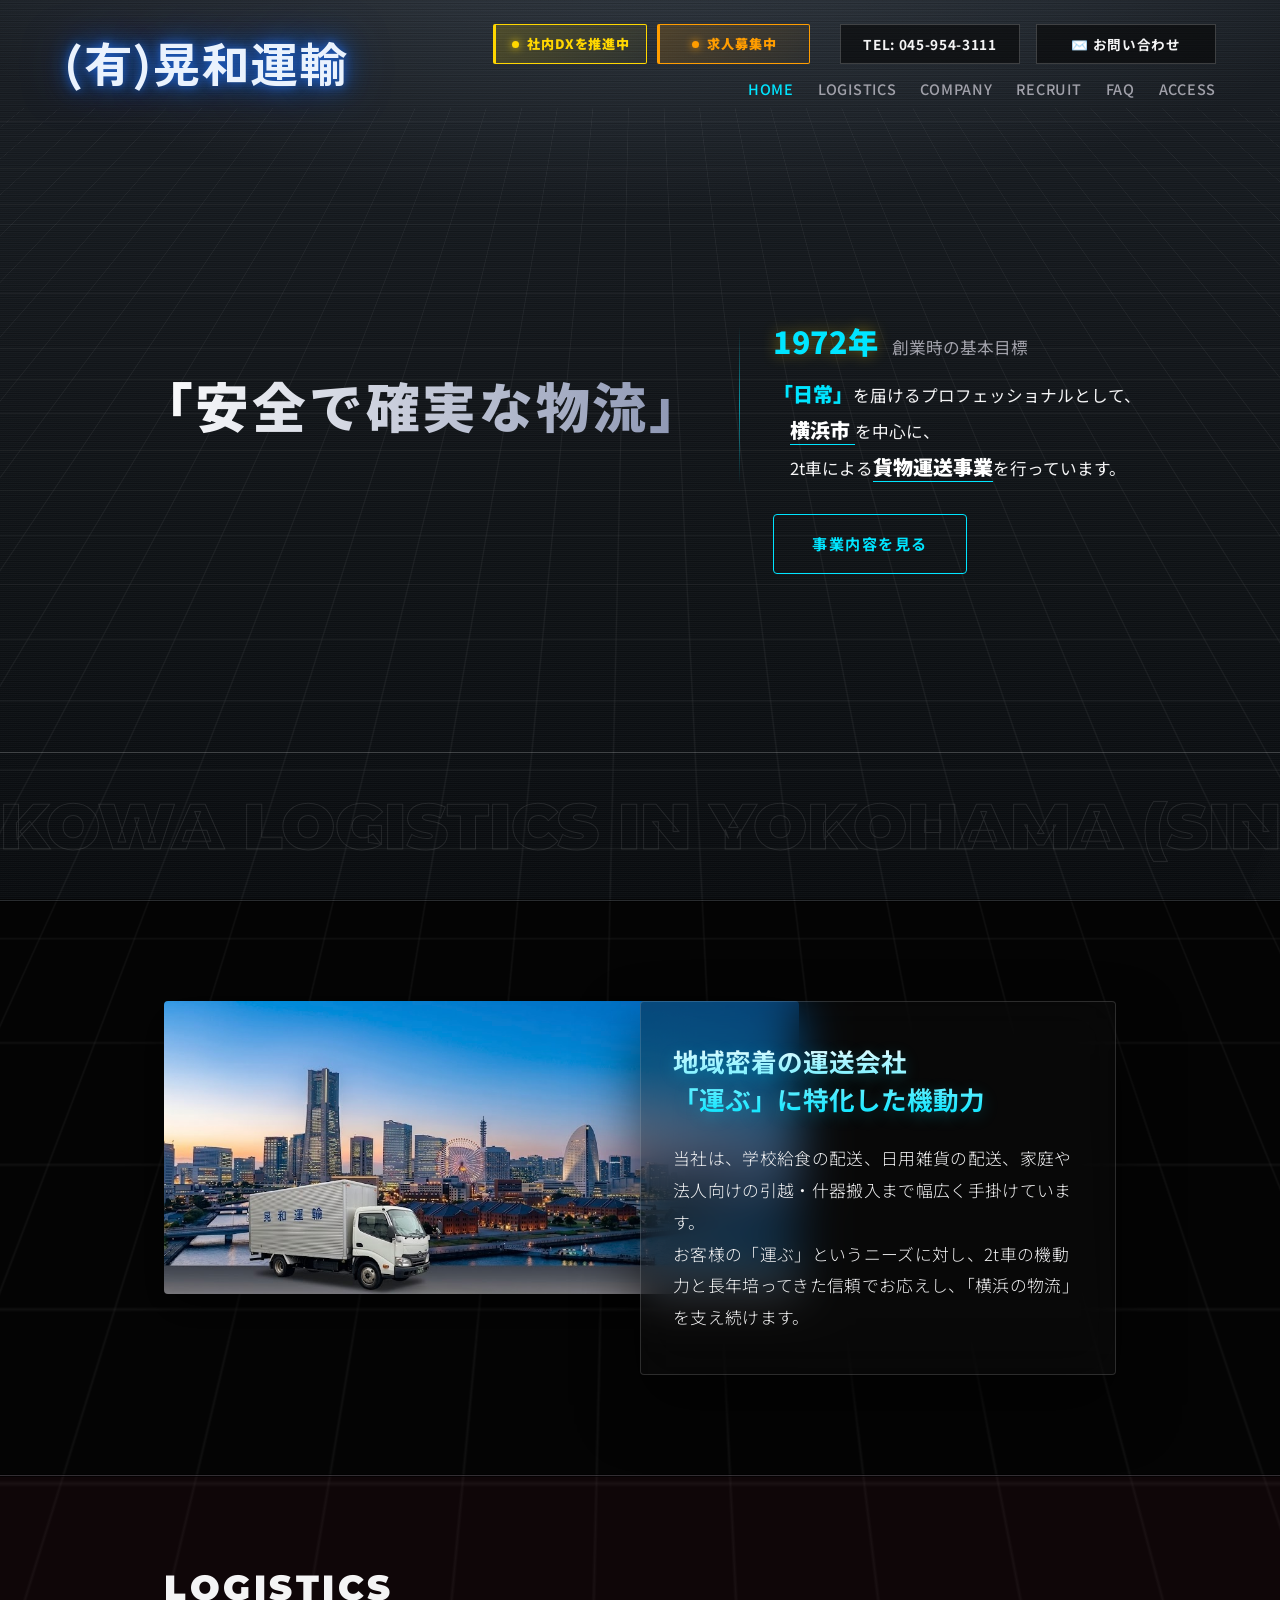
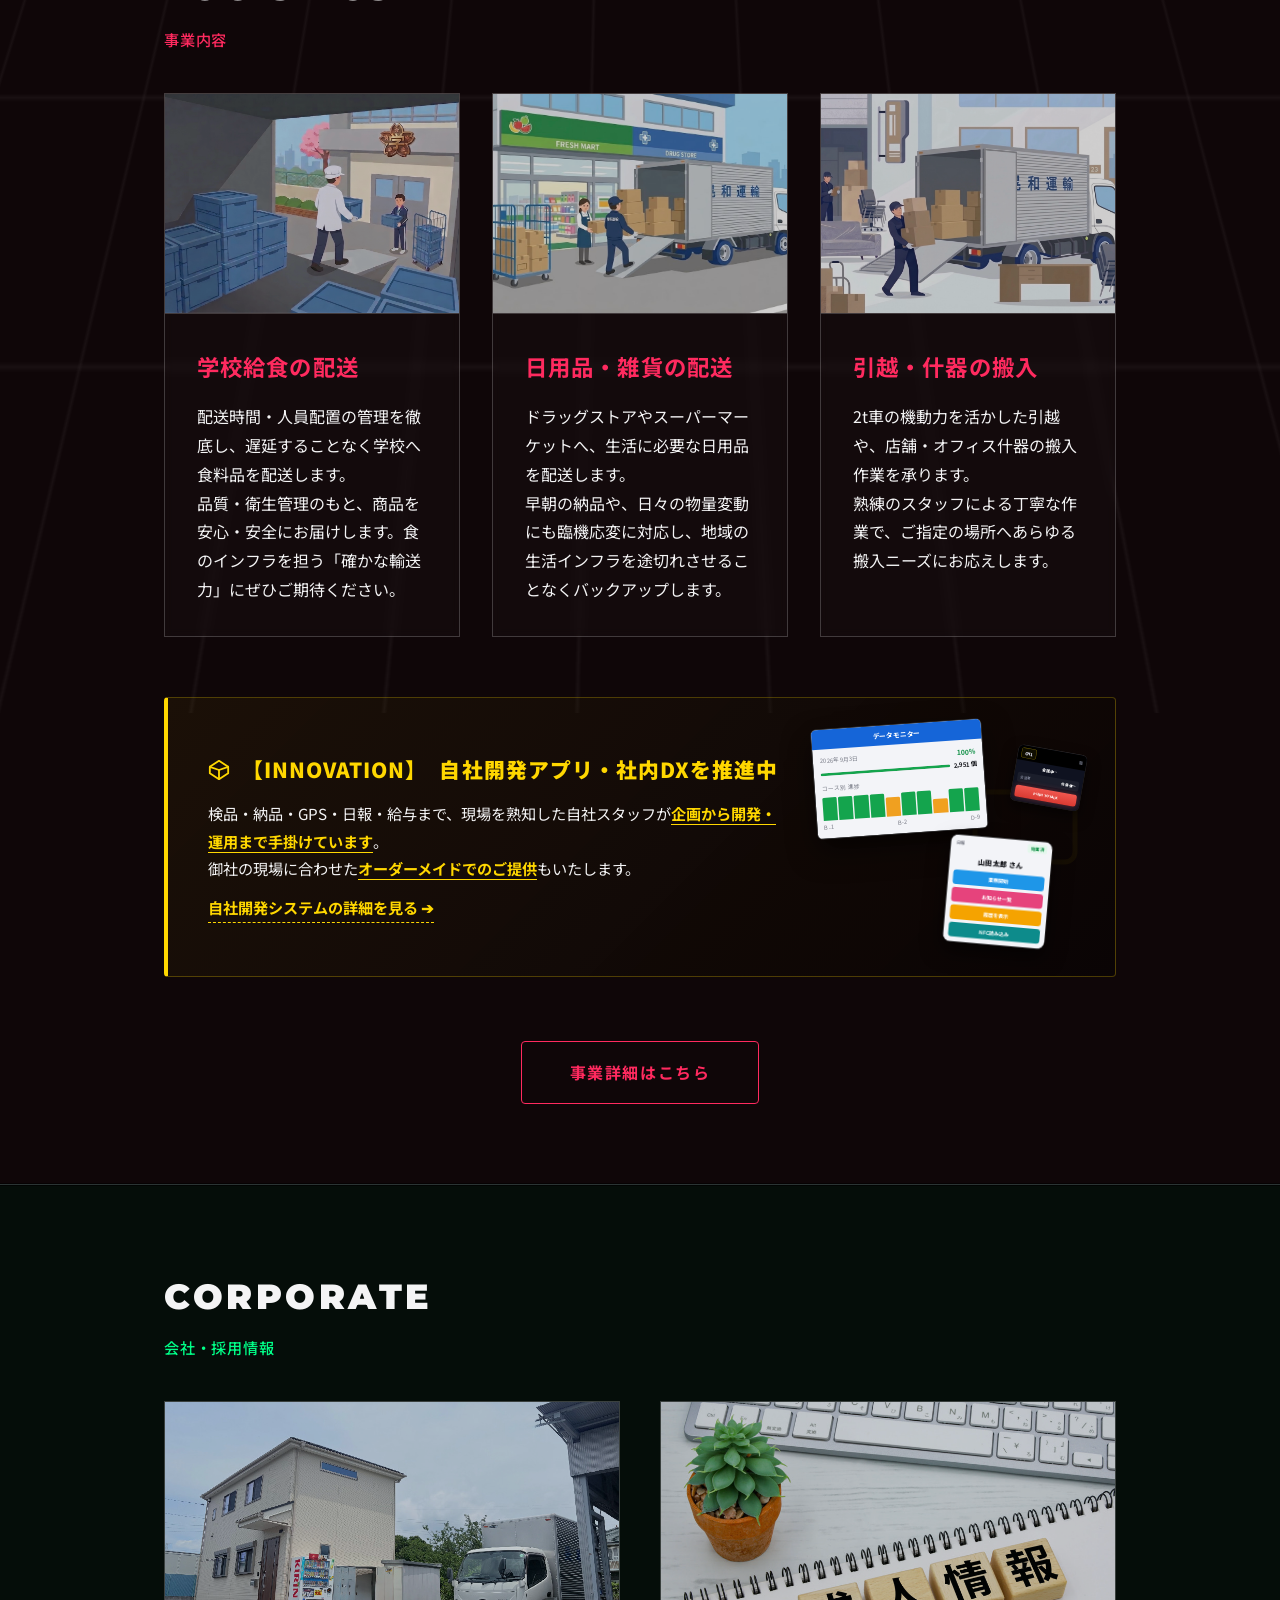
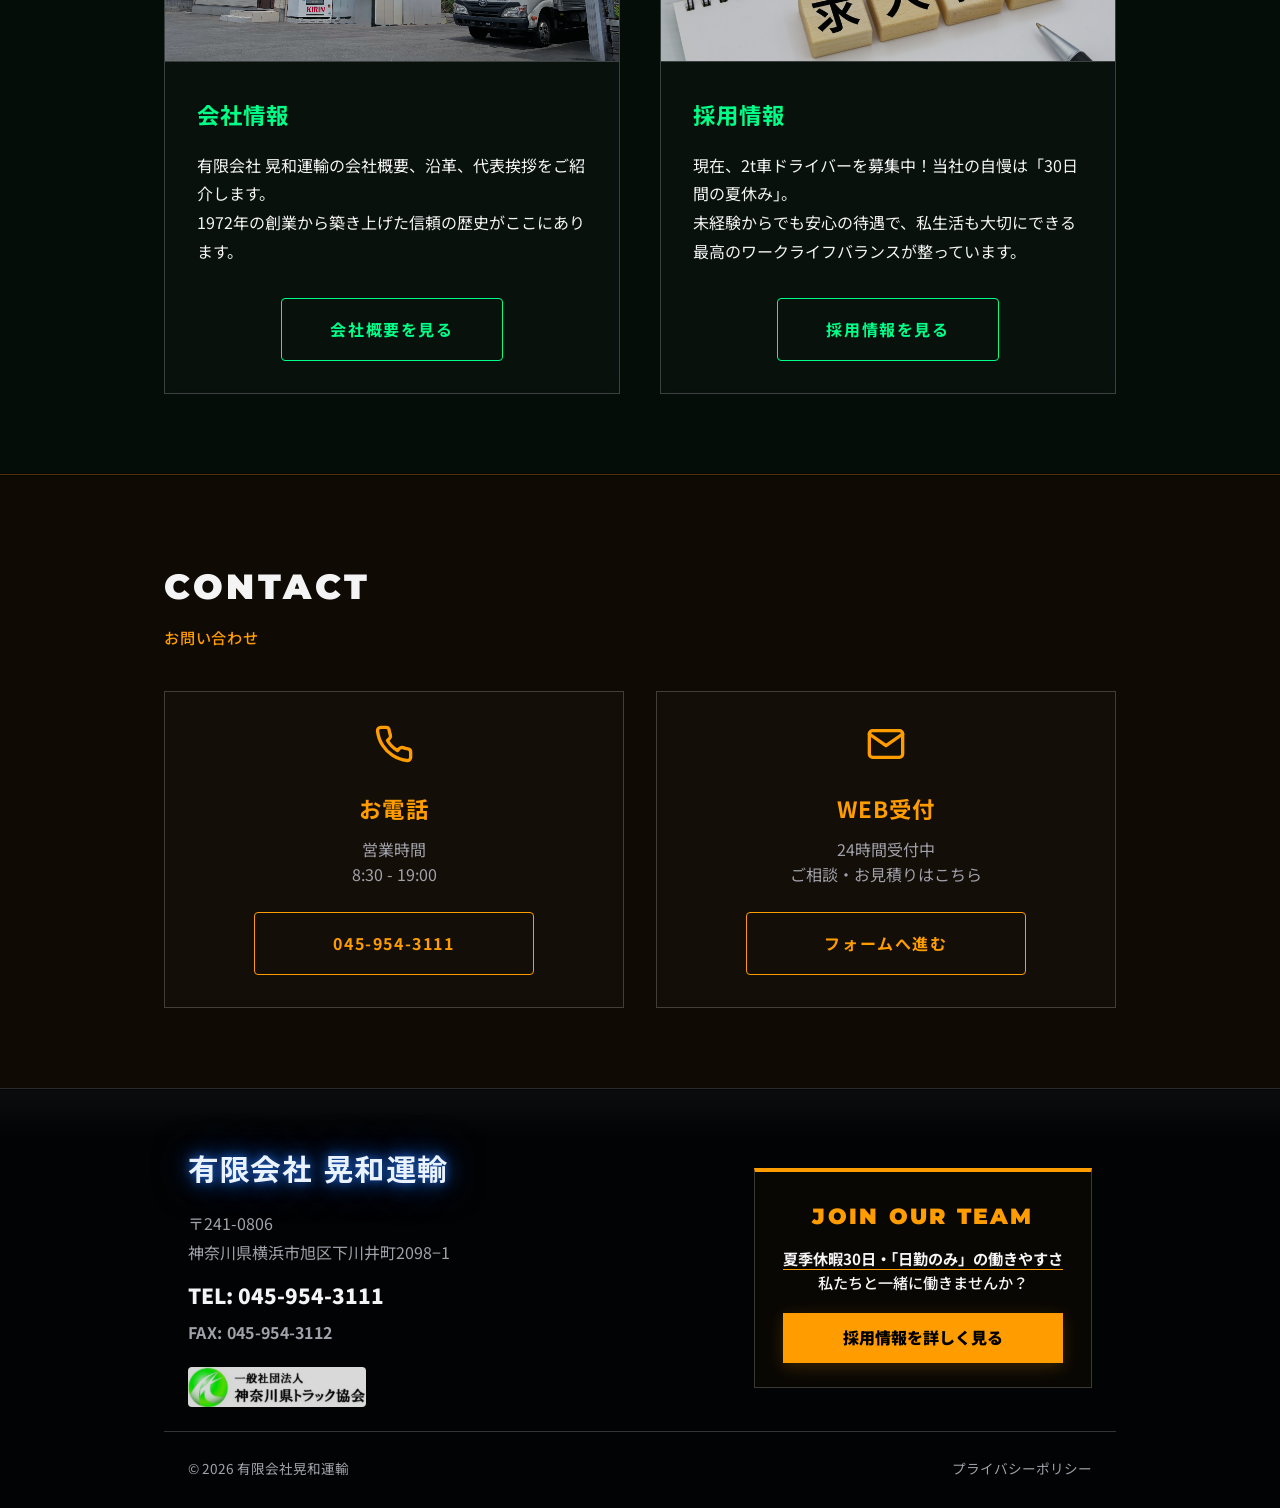
==== commit 3c82dbd6: "Add files via upload" ====
--- a/index.html
+++ b/index.html
@@ -8,7 +8,7 @@
   <meta name="description" content="横浜市旭区を拠点にする運送会社「有限会社晃和運輸」の公式サイトです。2t車による学校給食や日用品のルート配送、引越・什器搬入など、地域に根差した安全・確実な物流サービスを提供しています。現在、2t車ドライバー（正社員）を募集中！" />
   <link rel="canonical" href="https://kowa-yokohama.com/" />
 
-  <link rel="stylesheet" href="css/styles.css?v=20261001-3" />
+  <link rel="stylesheet" href="css/styles.css?v=20261001-4" />
 
   <style>
     /* --- ヒーロー --- */
@@ -876,6 +876,6 @@
   </section>
 
   <div id="footer-placeholder"></div>
-  <script src="js/common.js?v=20261001-3"></script>
+  <script src="js/common.js?v=20261001-4"></script>
 </body>
 </html>
--- a/css/styles.css
+++ b/css/styles.css
@@ -106,7 +106,8 @@
 }
 /* 光沢は「層ごと滑らせる」方式で動かす（transform なのでGPUだけで動き、
    画面全体の描き直しが起きない）。幅広く・弱く・2本で、傷ではなく映り込みに見せる */
-.page-bg::before {
+.page-bg::before,
+.page-bg::after {
   content: "";
   position: absolute;
   /* 光の筋だけの細長い層（画面幅の0.9倍）を斜めに傾けて横切らせる。
@@ -121,6 +122,8 @@
   animation: glossSweep 24s linear infinite;
   will-change: transform;
 }
+/* 2本目の筋を半周期ずらして流す（1本目が左に消えたら、間をあけずに次が来る） */
+.page-bg::after { animation-delay: -12s; }
 
 .page-grid {
   position: fixed;
@@ -961,5 +964,5 @@
 @media (prefers-reduced-motion: reduce) {
   .tap-drop { display: none; }
   /* 「動きを減らす」設定の人には、背景の光沢と格子を止める */
-  .page-bg::before, .page-grid { animation: none; }
-}
+  .page-bg::before, .page-bg::after, .page-grid { animation: none; }
+}
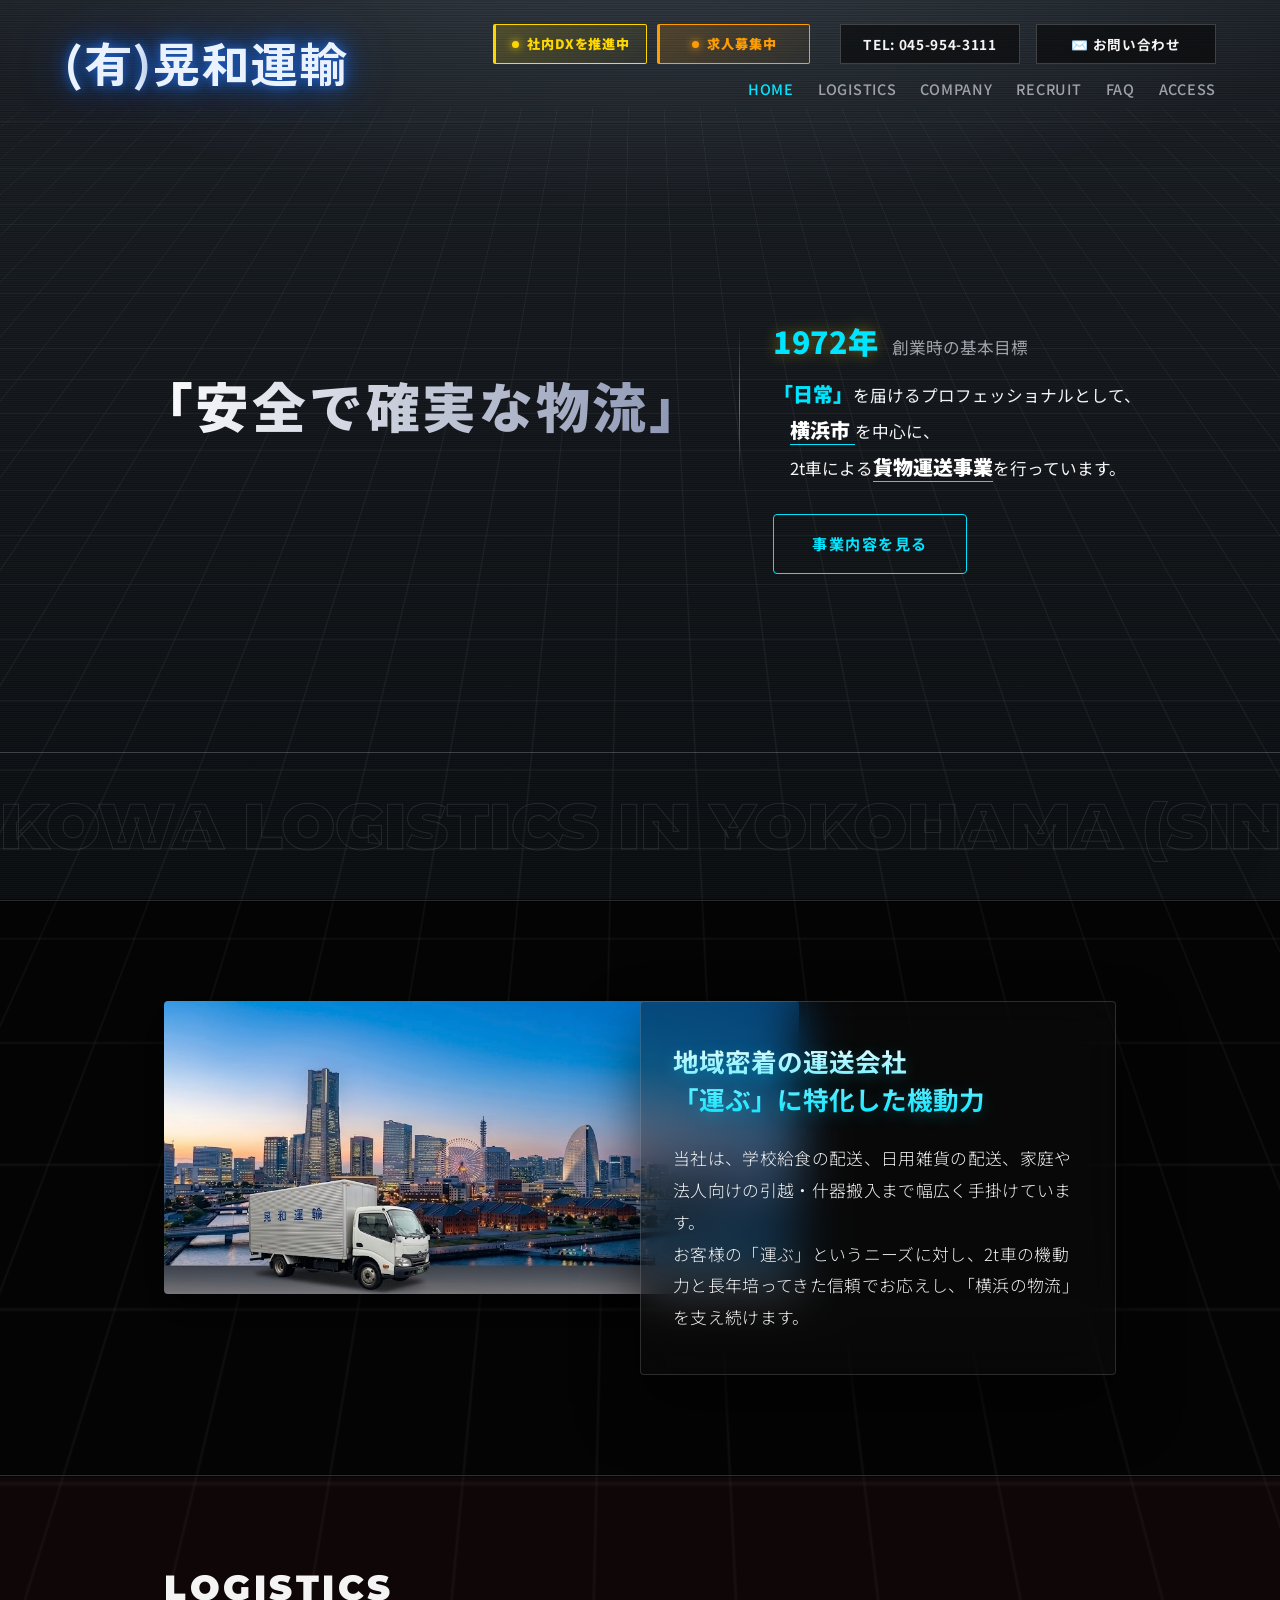
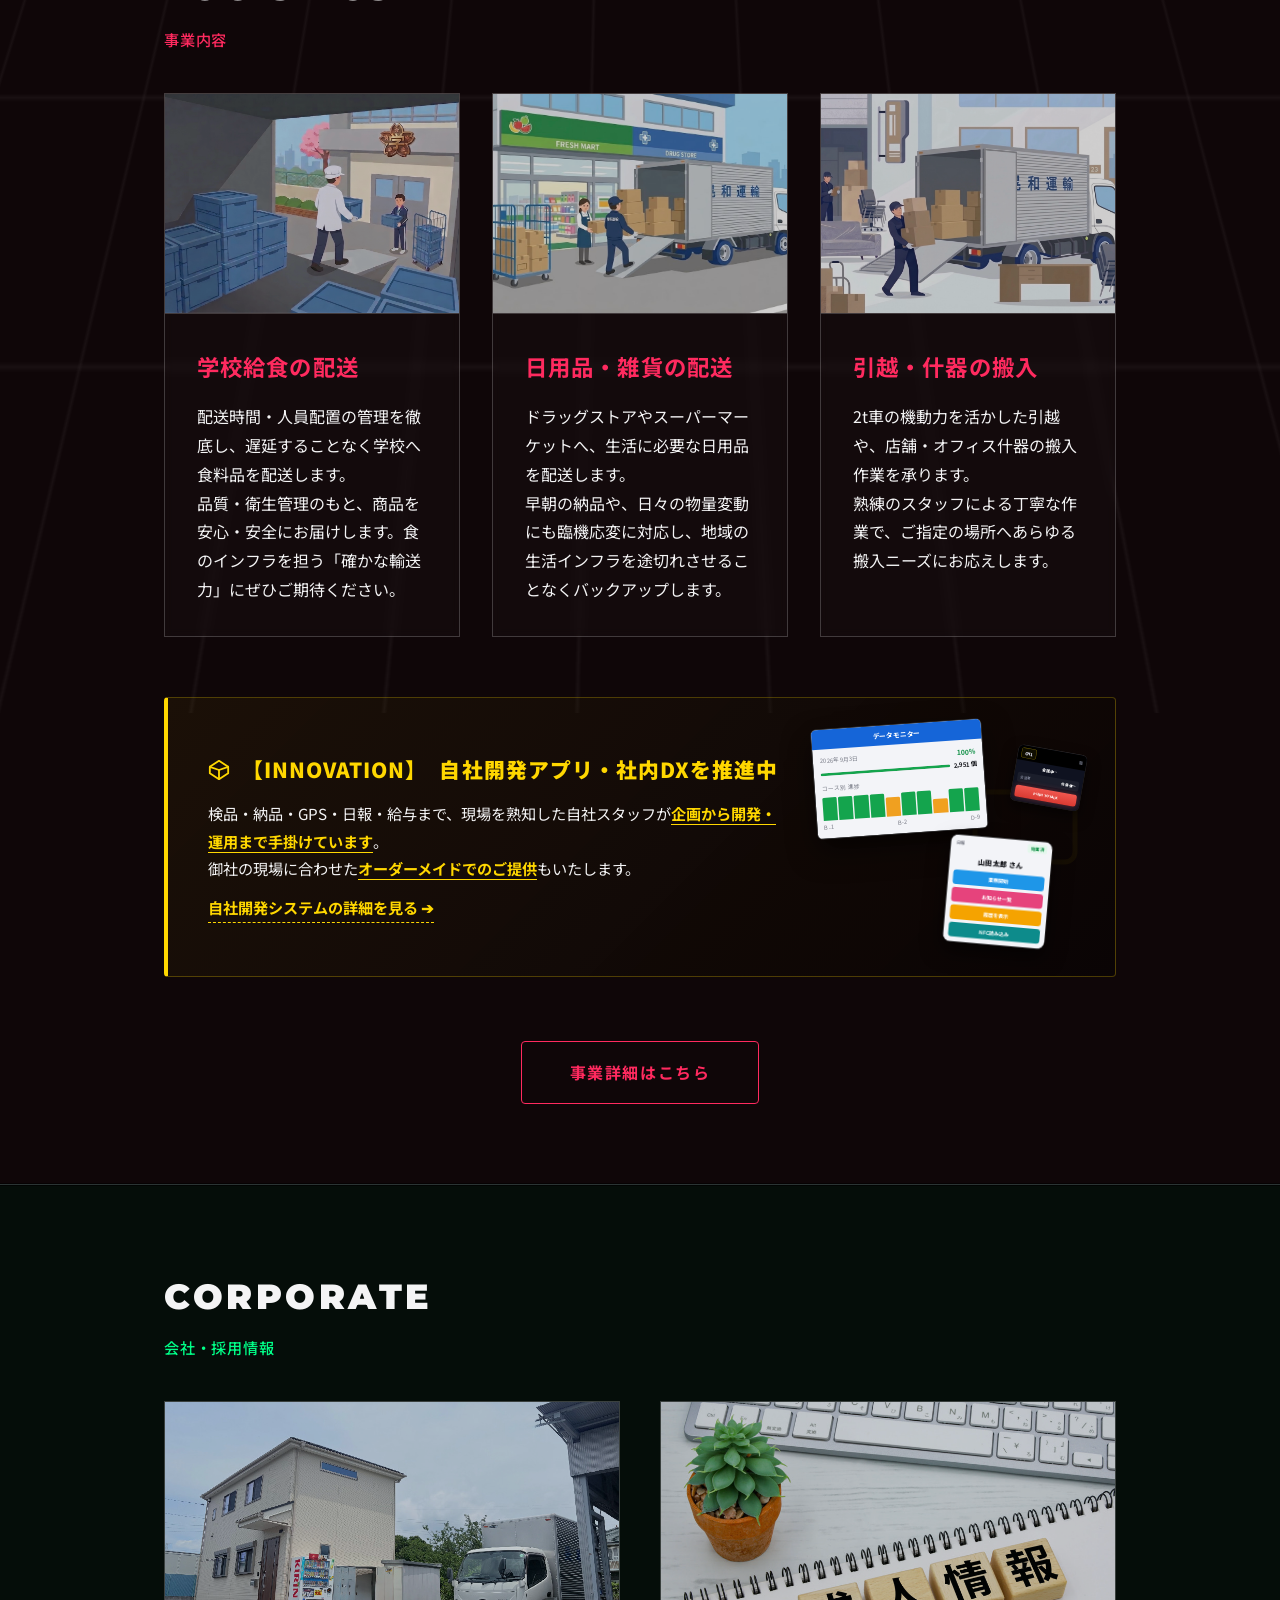
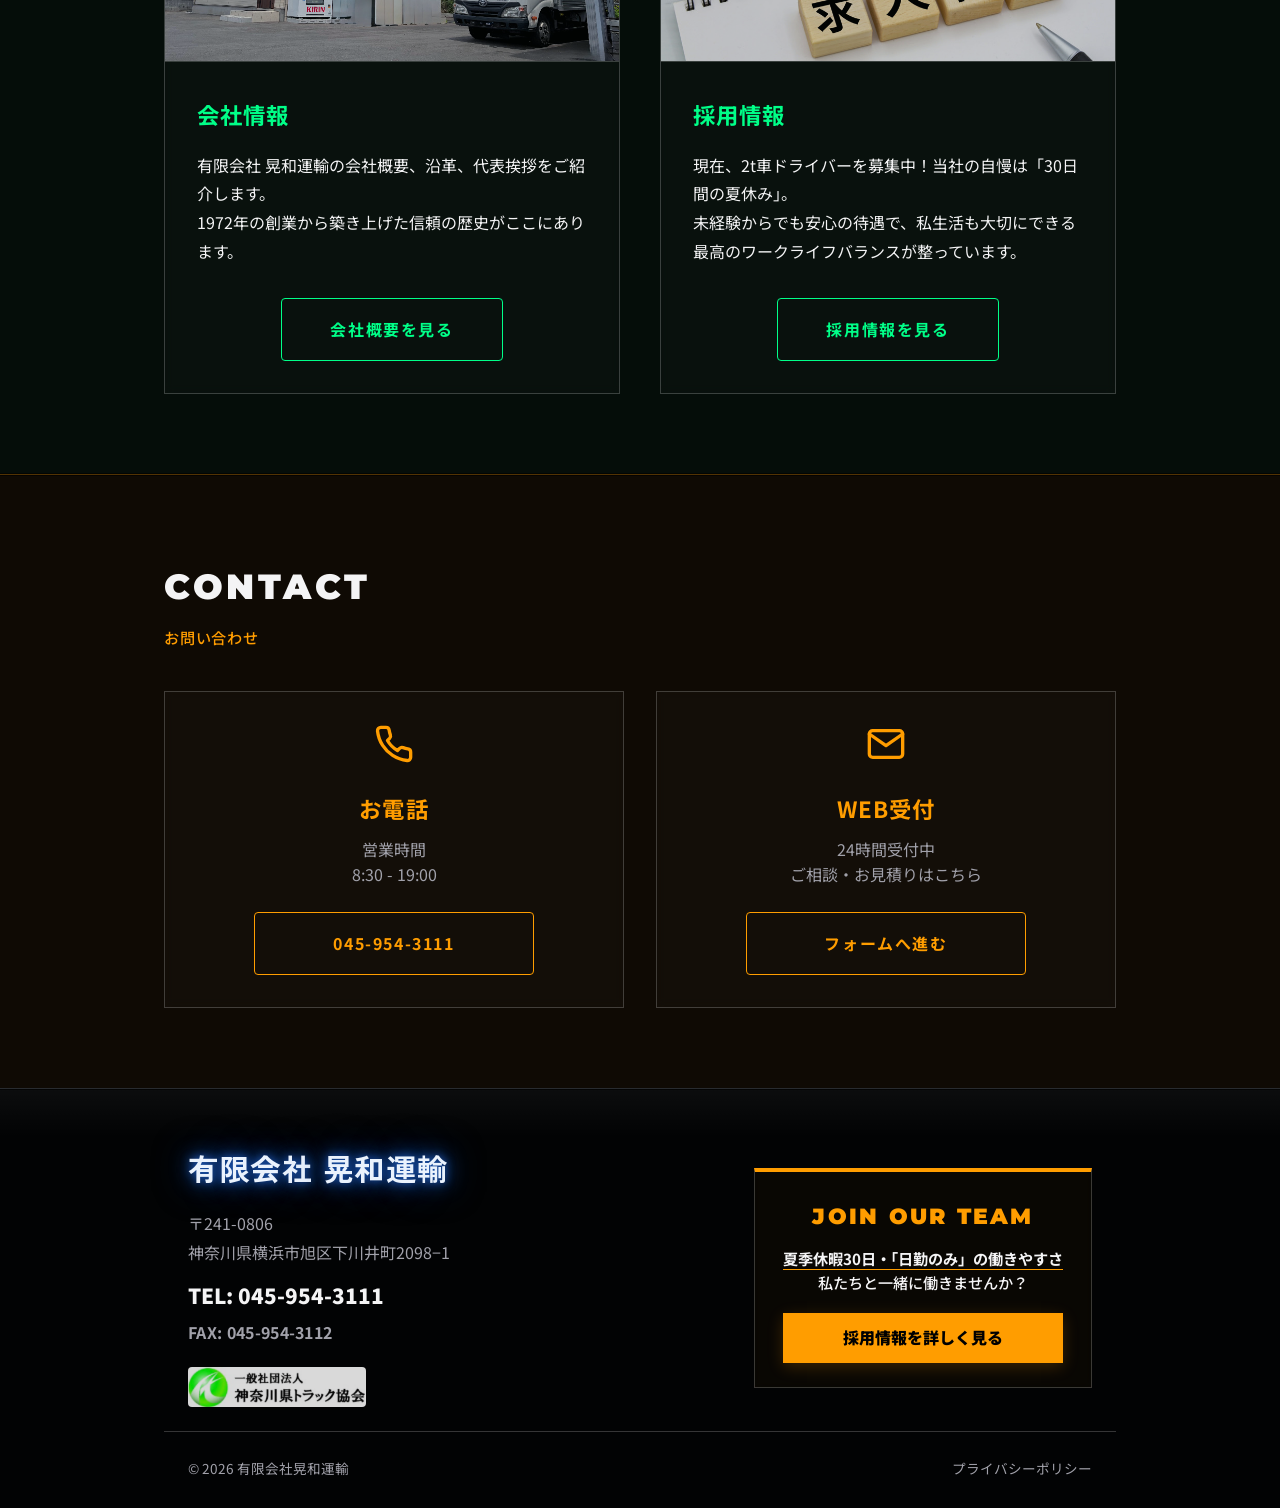
==== commit e6316cf5: "文字を大きくした時の表示崩れを修正(会社概要ボタンの折れ・DX STEP4の枠・社名/見出し/メニュー/フッター) ?v=20261026-1" ====
--- a/index.html
+++ b/index.html
@@ -8,7 +8,7 @@
   <meta name="description" content="横浜市旭区を拠点にする運送会社「有限会社晃和運輸」の公式サイトです。2t車による学校給食や日用品のルート配送、引越・什器搬入など、地域に根差した安全・確実な物流サービスを提供しています。現在、2t車ドライバー（正社員）を募集中！" />
   <link rel="canonical" href="https://kowa-yokohama.com/" />
 
-  <link rel="stylesheet" href="css/styles.css?v=20261001-4" />
+  <link rel="stylesheet" href="css/styles.css?v=20261026-1" />
 
   <style>
     /* --- ヒーロー --- */
@@ -445,6 +445,17 @@
       .service-card p, .info-card p { font-size: 0.95rem; }
 
       .dx-banner-sub { font-size: clamp(12px, 4.25vw, 17px); }
+
+      /* ボタンの文字が途中で折れないよう、幅の狭い端末では左右の余白を詰めます（幅376px以上は今と同じ48px） */
+      .btn-outline {
+        padding-left: clamp(16px, calc((100vw - 280px) / 2), 48px);
+        padding-right: clamp(16px, calc((100vw - 280px) / 2), 48px);
+        max-width: 100%;
+      }
+      /* 電話番号は途中で折らない（幅320px以上は今と同じ大きさ） */
+      /* 拡大して幅がとても狭い時だけ、キャッチコピーを折り返して画面内に収めます（100%では1行のまま） */
+      @media (max-width: 300px) { .hero-catch { white-space: normal; } }
+      .contact-btn.tel-btn { white-space: nowrap; font-size: min(0.8rem, 4vw); }
     }
     .dx-banner-more {
       display: inline-block;
@@ -584,7 +595,7 @@
   <div id="header-placeholder">
     <header class="site-header" id="header">
       <div class="header-inner">
-        <a href="/" class="brand">(有)晃和運輸</a>
+        <a href="/" class="brand"><span class="keep-text">(有)</span><span class="keep-text">晃和運輸</span></a>
 
 
         <div class="header-right" id="header-right">
@@ -855,7 +866,7 @@
           <h3>お電話</h3>
           <p class="pc-only">営業時間<br>8:30 - 19:00</p>
           <p class="sp-only">営業時間<br>8:30 - 19:00</p>
-          <a href="tel:045-954-3111" class="btn-outline orange-version contact-btn">045-954-3111</a>
+          <a href="tel:045-954-3111" class="btn-outline orange-version contact-btn tel-btn">045-954-3111</a>
         </div>
 
         <div class="contact-card">
@@ -876,6 +887,6 @@
   </section>
 
   <div id="footer-placeholder"></div>
-  <script src="js/common.js?v=20261001-4"></script>
+  <script src="js/common.js?v=20261026-1"></script>
 </body>
 </html>
--- a/css/styles.css
+++ b/css/styles.css
@@ -260,8 +260,10 @@
   transition: all 0.3s ease;
 }
 .header-action-btn:hover {
-  background-color: rgba(255, 157, 0, 0.297);
+  /* 枠と同じシアンをごく薄く敷く（以前はオレンジで、枠の色と喧嘩していた） */
+  background-color: rgba(0, 229, 255, 0.08);
   border-color: var(--accent-cyan);
+  color: var(--accent-cyan);
   box-shadow: 0 0 10px rgba(0, 229, 255, 0.3);
 }
 
@@ -966,3 +968,64 @@
   /* 「動きを減らす」設定の人には、背景の光沢と格子を止める */
   .page-bg::before, .page-bg::after, .page-grid { animation: none; }
 }
+
+/* ==========================================================================
+   文字を大きくした時・画面を拡大した時の崩れ対策（2026/10/26）
+   ・100%表示（幅320〜412px）の見た目は変えず、それより狭い時・文字が大きい時だけ効きます
+   ・「〇〇vw」の上限は「その大きさ ÷ 3.2」＝幅320pxで今と同じ大きさになる値です
+   ・body には overflow / overscroll を付けないこと（PCのスクロール不具合の再発防止）
+   ========================================================================== */
+/* ひとかたまりで見せたい言葉でも、枠より長くなったら枠の中で折り返します */
+.keep-text { max-width: 100%; }
+
+/* トラック協会のロゴが枠からはみ出さないように */
+.truck-logo-link { max-width: 100%; }
+.truck-logo-link img { max-width: 100%; height: auto; max-height: 40px; }
+
+@media (max-width: 768px) {
+  /* ロゴ：幅320px以上は今と同じ。狭い時は小さくし、それでも入らなければ「(有)」「晃和運輸」で折り返します */
+  .brand { font-size: min(2.1rem, 10.5vw); }
+
+  /* メニュー上部のバッジ：文字が大きい時は2行で全部見せます（切れて読めなくなるのを防ぐ） */
+  .menu-badges .hbadge {
+    height: auto;
+    min-height: 44px;
+    white-space: normal;
+    line-height: 1.25;
+    text-align: center;
+    font-size: min(0.84rem, 3.72vw);
+  }
+  @media (max-width: 360px) {
+    .menu-badges .hbadge { font-size: min(0.75rem, 3.75vw); }
+  }
+
+  /* メニューの項目：狭い時は英語と日本語を2段に分けます */
+  .site-nav a { font-size: min(clamp(1.3rem, 3.5vh, 1.8rem), 9vw); flex-wrap: wrap; row-gap: 2px; }
+  .site-nav a .nav-ja { font-size: min(1rem, 5vw); }
+
+  /* メニュー下のTEL・フォームボタン：番号が途中で折れないようにし、
+     2つ並べて入りきらない時（文字が大きい時・拡大時）だけ自動で縦に2段にします（100%では今どおり横2列） */
+  .header-right .header-contact.sp-only.menu-contact-grid {
+    grid-template-columns: repeat(auto-fit, minmax(min(100%, 8em), 1fr)); /* 1列の最小幅は文字の大きさに比例 */
+  }
+  .menu-contact-btn { white-space: nowrap; height: auto; min-height: 44px; padding: 0 4px; }
+
+  /* フッターの採用バナー（見出し・ボタン）：文字が大きい時は折り返して枠に収めます */
+  .footer-recruit-text h3 { font-size: min(1.4rem, 7vw); }
+  .footer-recruit-btn { height: auto; min-height: 50px; padding: 8px 12px; text-align: center; }
+  .footer-brand { font-size: min(1.55rem, 7.75vw); }
+}
+
+@media (max-width: 768px) and (max-width: 300px) {
+  /* 拡大して幅がとても狭い時だけ、採用バナーの文を折り返して枠に収めます（100%では今どおり1行） */
+  .footer-recruit-text p { white-space: normal; }
+  /* 拡大して幅がとても狭い時は、メニュー上部のバッジの余白を詰めます */
+  .menu-badges .hbadge { font-size: 0.7rem; padding: 4px 6px; }
+}
+
+@media (max-width: 768px) and (max-height: 500px) {
+  /* 拡大や横向きで画面の高さが低い時は、ヘッダーを薄くして本文を見やすくします */
+  .site-header, .site-header.scrolled { padding: 8px 0; }
+  /* メニューの中身が入りきらない時だけ、メニューの中をスクロールできるようにします（ページ本体は止めたまま） */
+  .header-right { overflow-y: auto; justify-content: flex-start; gap: 16px; padding-top: 64px; }
+}
